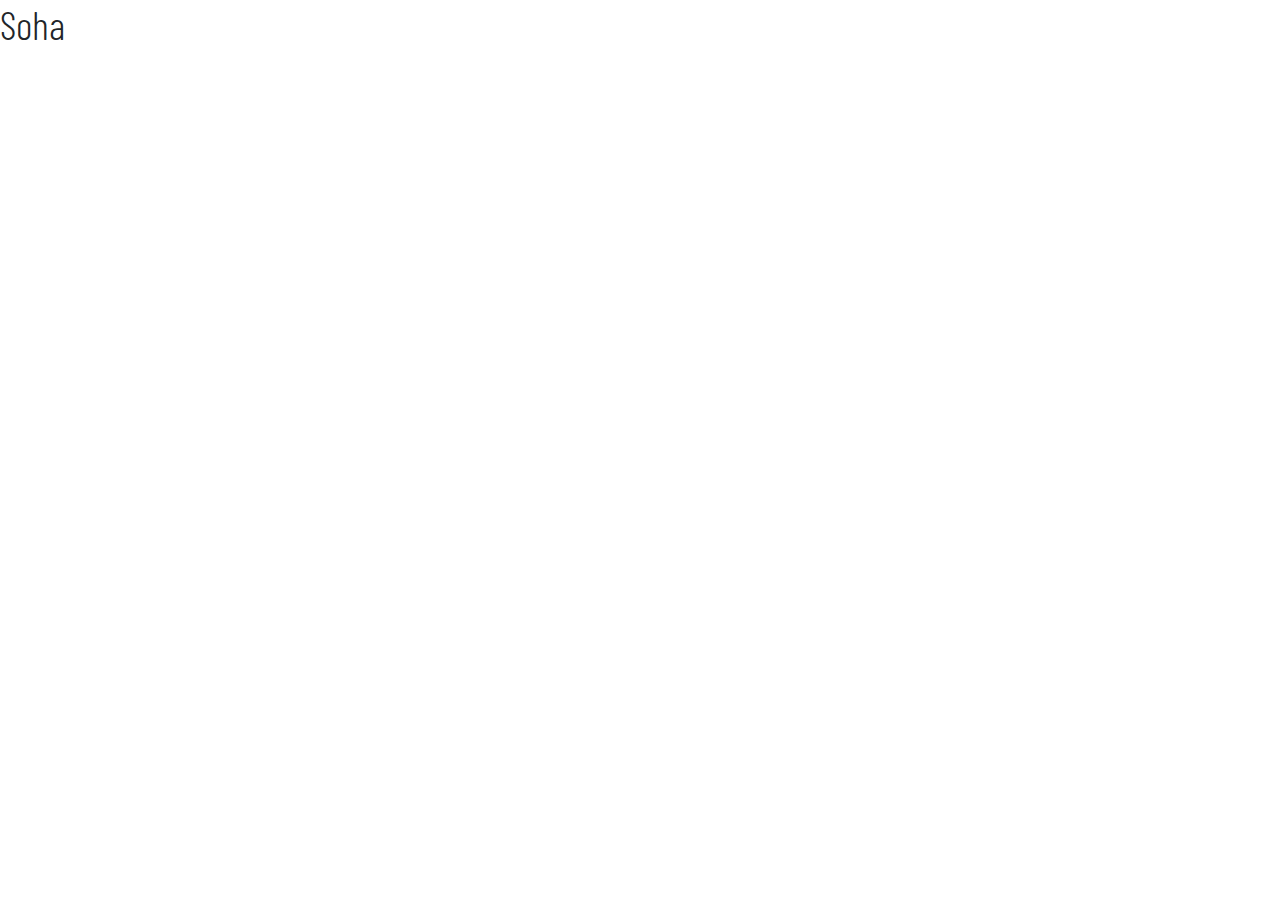
==== index.html @ 4ee350dc "fonts" ====
<!DOCTYPE html>
<html lang="en">
  <head>
    <meta charset="UTF-8" />
    <meta name="viewport" content="width=device-width, initial-scale=1.0" />
    <link rel="stylesheet" href="css/bootstrap.min.css" />
    <link rel="stylesheet" href="css/all.min.css" />
    <link rel="stylesheet" href="css/index.css" />
    <title>Hotel</title>
  </head>
  <body>
    <h1>Soha</h1>
    <script src="js/all.min.js"></script>
    <script src="js/bootstrap.min.js"></script>
    <script src="js/script.js"></script>
  </body>
</html>
---- css/index.css ----
@font-face {
  font-family: "Gilda Display";
  src: url("../webfonts/Gilda_Display/GildaDisplay-Regular.ttf")
    format(truetype);
  font-weight: bold;
}

@font-face {
  font-family: "Barlow Condensed";
  src: url("../webfonts/Barlow_Condensed/BarlowCondensed-Light.ttf")
    format(truetype);
}

h1 {
  font-family: "Gilda Display", serif;
  font-family: "Barlow Condensed", sans-serif;
}
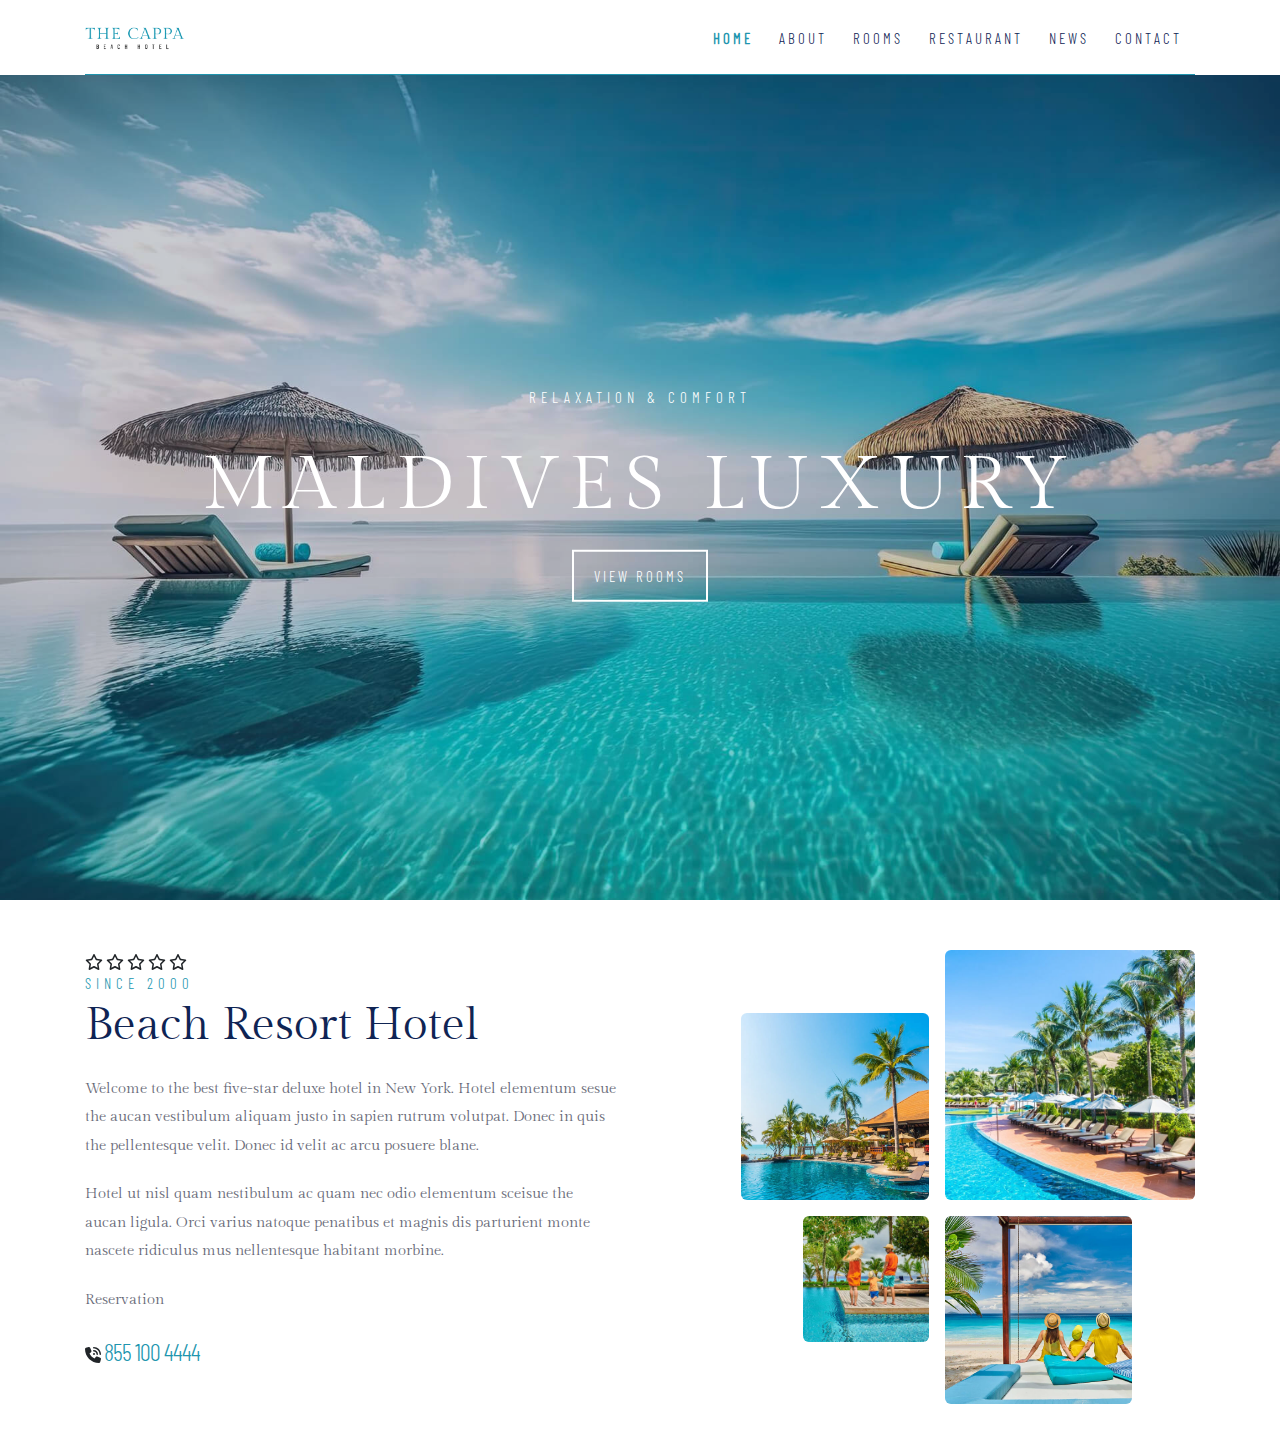
==== commit 4f5cfdc1: "Home page" ====
--- a/index.html
+++ b/index.html
@@ -3,13 +3,123 @@
   <head>
     <meta charset="UTF-8" />
     <meta name="viewport" content="width=device-width, initial-scale=1.0" />
+    <link
+      rel="stylesheet"
+      href="https://cdnjs.cloudflare.com/ajax/libs/font-awesome/6.4.2/css/all.min.css"
+      integrity="sha512-z3gLpd7yknf1YoNbCzqRKc4qyor8gaKU1qmn+CShxbuBusANI9QpRohGBreCFkKxLhei6S9CQXFEbbKuqLg0DA=="
+      crossorigin="anonymous"
+      referrerpolicy="no-referrer"
+    />
     <link rel="stylesheet" href="css/bootstrap.min.css" />
-    <link rel="stylesheet" href="css/all.min.css" />
     <link rel="stylesheet" href="css/index.css" />
     <title>Hotel</title>
   </head>
   <body>
-    <h1>Soha</h1>
+    <div class="header">
+      <div class="container">
+        <div class="header-content">
+          <a href="index.html">
+            <img class="logo" src="images/logo.png" alt="logo" />
+          </a>
+          <div class="links">
+            <ul>
+              <li>
+                <a href="index.html" class="active">Home</a>
+              </li>
+              <li>
+                <a href="about.html">About</a>
+              </li>
+              <li>
+                <a href="rooms.html">Rooms</a>
+              </li>
+              <li>
+                <a href="restaurant.html">Restaurant</a>
+              </li>
+              <li>
+                <a href="news.html">News</a>
+              </li>
+              <li>
+                <a href="Contact.html">Contact</a>
+              </li>
+            </ul>
+          </div>
+          <button class="toggle-menu">
+            <span></span>
+            <span></span>
+            <span></span>
+          </button>
+        </div>
+      </div>
+    </div>
+    <div class="landing">
+      <div class="container">
+        <div class="content">
+          <h4>Relaxation &amp; Comfort</h4>
+          <h1>Maldives Luxury</h1>
+          <div>
+            <a href="#"><span class="animated fadeInUp">View Rooms</span></a>
+          </div>
+        </div>
+      </div>
+    </div>
+    <section class="about">
+      <div class="container">
+          <div class="content">
+            <div class="text">
+              <span>
+                <i class="fa-regular fa-star"></i>
+                <i class="fa-regular fa-star"></i>
+                <i class="fa-regular fa-star"></i>
+                <i class="fa-regular fa-star"></i>
+                <i class="fa-regular fa-star"></i>
+              </span>
+              <h3>Since 2000</h3>
+              <h4>Beach Resort Hotel</h4>
+              <p>
+                Welcome to the best five-star deluxe hotel in New York. Hotel
+                elementum sesue the aucan vestibulum aliquam justo in sapien
+                rutrum volutpat. Donec in quis the pellentesque velit. Donec id
+                velit ac arcu posuere blane.
+              </p>
+              <p>
+                Hotel ut nisl quam nestibulum ac quam nec odio elementum sceisue
+                the aucan ligula. Orci varius natoque penatibus et magnis dis
+                parturient monte nascete ridiculus mus nellentesque habitant
+                morbine.
+              </p>
+              <div>
+                <div class="text">
+                  <p>Reservation</p>
+                  <i class="fa-solid fa-phone-volume"></i>
+                  <a href="#">855 100 4444</a>
+                </div>
+              </div>
+            </div>
+            <div>
+            </div>
+
+            <div class="img row g-3">
+              <div class="col-6 text-end">
+                <img
+                  class="img-fluid rounded w-75"
+                  src="images/about-1.jpg"
+                  style="margin-top: 25%"
+                />
+              </div>
+              <div class="col-6 text-start">
+                <img class="img-fluid rounded w-100" src="images/about-2.jpg" />
+              </div>
+              <div class="col-6 text-end">
+                <img class="img-fluid rounded w-50" src="images/about-3.jpg" />
+              </div>
+              <div class="col-6 text-start">
+                <img class="img-fluid rounded w-75" src="images/about-4.jpg" />
+              </div>
+            </div>
+          </div>
+        </div>
+      </div>
+    </section>
     <script src="js/all.min.js"></script>
     <script src="js/bootstrap.min.js"></script>
     <script src="js/script.js"></script>
--- a/css/index.css
+++ b/css/index.css
@@ -11,7 +11,327 @@
     format(truetype);
 }
 
-h1 {
+/* 
   font-family: "Gilda Display", serif;
+  font-family: "Barlow Condensed", sans-serif; */
+
+* {
+  box-sizing: border-box;
+  margin: 0;
+  padding: 0;
+}
+
+:root {
+  --main-color: #2095ae;
+  --black-color: #fff;
+  --main-transition: 0.4s;
+}
+
+body {
   font-family: "Barlow Condensed", sans-serif;
 }
+html,
+body {
+  scroll-behavior: smooth;
+}
+
+ul {
+  list-style: none;
+  margin: 0;
+  padding: 0;
+}
+a {
+  text-decoration: none;
+}
+.container {
+  padding-left: 15px;
+  padding-right: 15px;
+  margin-left: auto;
+  margin-right: auto;
+}
+@media (min-width: 768px) {
+  .container {
+    width: 750px;
+  }
+}
+@media (min-width: 992px) {
+  .container {
+    width: 970px;
+  }
+}
+@media (min-width: 1200px) {
+  .container {
+    width: 1170px;
+  }
+}
+
+/* start header */
+.header {
+  position: sticky;
+  top: 0;
+  width: 100%;
+  z-index: 9999;
+  background-color: transparent;
+  background-color: var(--black-color);
+  /* box-shadow: 0 0 10px; */
+}
+.header .header-content {
+  display: flex;
+  justify-content: space-between;
+  align-items: center;
+  position: relative;
+  min-height: 75px;
+}
+.header .header-content::after {
+  content: "";
+  position: absolute;
+  height: 1px;
+  background-color: var(--main-color);
+  width: 100%;
+  bottom: 0;
+}
+.header .logo {
+  width: 100px;
+}
+.header .links {
+  display: flex;
+  align-items: center;
+}
+.header .links ul {
+  display: flex;
+  margin: 0;
+  position: relative;
+}
+.header .links ul a {
+  font-family: "Barlow Condensed", sans-serif;
+  font-size: 15px;
+  font-weight: 400;
+  color: #0f2454;
+  margin: 1px;
+  letter-spacing: 3px;
+  text-transform: uppercase;
+  -webkit-transition: all 0.4s;
+  transition: all 0.4s;
+  padding-right: 12px;
+  padding-left: 12px;
+}
+
+.header .links ul a.active {
+  font-weight: bold;
+}
+
+.header .links ul a.active,
+.header .links ul a:hover {
+  color: var(--main-color);
+}
+.header .links .dropdown-menu {
+  position: absolute;
+  right: 40px;
+  top: 67px;
+  display: none;
+}
+.header .links .dropdown-menu.show {
+  display: flex;
+}
+.header .icons {
+  display: flex;
+}
+.header .icons a {
+  font-size: 20px;
+  padding: 10px;
+  color: var(--black-color);
+  transition: 0.3s;
+}
+.header .icons a:hover {
+  color: var(--hover-color);
+}
+.header .header-content .toggle-menu {
+  background: none;
+  border: none;
+  width: 35px;
+  cursor: pointer;
+  margin-top: 15px;
+  display: none;
+  position: relative;
+}
+.header .header-content .toggle-menu.menu-active::before {
+  content: "";
+  border-width: 10px;
+  border-style: solid;
+  border-color: transparent transparent #fff transparent;
+  position: absolute;
+  bottom: -15px;
+  left: 10px;
+}
+.header .header-content .toggle-menu:focus {
+  outline: none;
+}
+.header .header-content .toggle-menu span {
+  display: block;
+  background-color: var(--main-color);
+  height: 4px;
+  margin-bottom: 4px;
+}
+@media (max-width: 991px) {
+  .header .icons {
+    display: none;
+  }
+  .header .links ul {
+    display: none;
+  }
+  .header .links ul.open {
+    background-color: #fff;
+    padding: 10px;
+    display: block;
+    position: absolute;
+    left: 0;
+    top: 74px;
+    width: 100%;
+    border-radius: 4px;
+    text-align: left;
+    box-shadow: 0 0 10px;
+  }
+  .header .links ul li a {
+    padding: 15;
+    color: var(--main-color);
+    font-weight: bold;
+  }
+  .header .links ul li a:hover {
+    background-color: var(--main-color);
+    border-radius: 10px;
+    color: var(--black-color);
+    margin-top: 10px;
+    margin-bottom: 10px;
+  }
+  .header .header-content .toggle-menu {
+    display: inline-block;
+  }
+}
+
+/* end header */
+
+.landing {
+  background-image: url("../images/slider-3.jpg");
+  background-size: cover;
+  background-repeat: no-repeat;
+  background-position: center;
+  height: calc(100vh - 75px);
+  position: relative;
+  transition: background-image 0.5s ease;
+}
+
+.landing::before {
+  content: "";
+  position: absolute;
+  background: #09153238;
+  width: 100%;
+  height: 100%;
+  top: 0;
+  left: 0;
+}
+
+.landing .content {
+  position: absolute;
+  top: 50%;
+  left: 50%;
+  transform: translate(-50%, -50%);
+  width: 100%;
+  min-width: 500px;
+  padding: 40px;
+  text-align: center;
+}
+.landing .content h4 {
+  font-size: 15px;
+  font-weight: 400;
+  text-transform: uppercase;
+  letter-spacing: 5px;
+  color: #fff;
+  animation-delay: 0.4s;
+}
+.landing .content h1 {
+  position: relative;
+  font-family: "Gilda Display", serif;
+  font-size: 75px;
+  text-transform: uppercase;
+  line-height: 1em;
+  -webkit-animation-delay: 0.6s;
+  animation-delay: 0.6s;
+  color: #fff;
+  font-weight: 400;
+  letter-spacing: 10px;
+  line-height: 1.9;
+}
+
+.landing .content a {
+  font-weight: 400;
+  padding: 15px 20px;
+  font-family: "Barlow Condensed", sans-serif;
+  text-transform: uppercase;
+  color: #fff;
+  font-size: 15px;
+  letter-spacing: 3px;
+  border: 2px solid var(--black-color);
+}
+.landing .content a::after {
+  content: "";
+  width: 0;
+  height: 100%;
+  position: absolute;
+  bottom: 0;
+  left: 100%;
+  z-index: 1;
+  -webkit-transition: all 0.3s ease;
+  transition: all 0.3s ease;
+  background: #fff;
+}
+
+.landing .content a:hover {
+}
+
+/* Start About Page */
+.about {
+  padding-top: 50px;
+  padding-bottom: 50px;
+}
+.about .content {
+  display: flex;
+  justify-content: space-between;
+  gap: 30px;
+}
+.about .text {
+  width: 48%;
+}
+.about .text h3 {
+  font-size: 15px;
+  font-weight: 400;
+  color: #2095ae;
+  text-transform: uppercase;
+  position: relative;
+  letter-spacing: 5px;
+  margin-bottom: 5px;
+}
+.about .text h4 {
+  font-family: "Gilda Display", serif;
+  font-size: 46px;
+  font-weight: 400;
+  color: #0f2454;
+  position: relative;
+  margin-bottom: 20px;
+  line-height: 1.25em;
+}
+.about .text p {
+  font-family: "Gilda Display", serif;
+  font-size: 15px;
+  font-weight: 400;
+  line-height: 1.9;
+  color: #676977;
+  margin-bottom: 20px;
+}
+.about .text a {
+  font-size: 24px;
+  color: #2095ae;
+  letter-spacing: -1px;
+}
+.about .img {
+  width: 48%;
+}
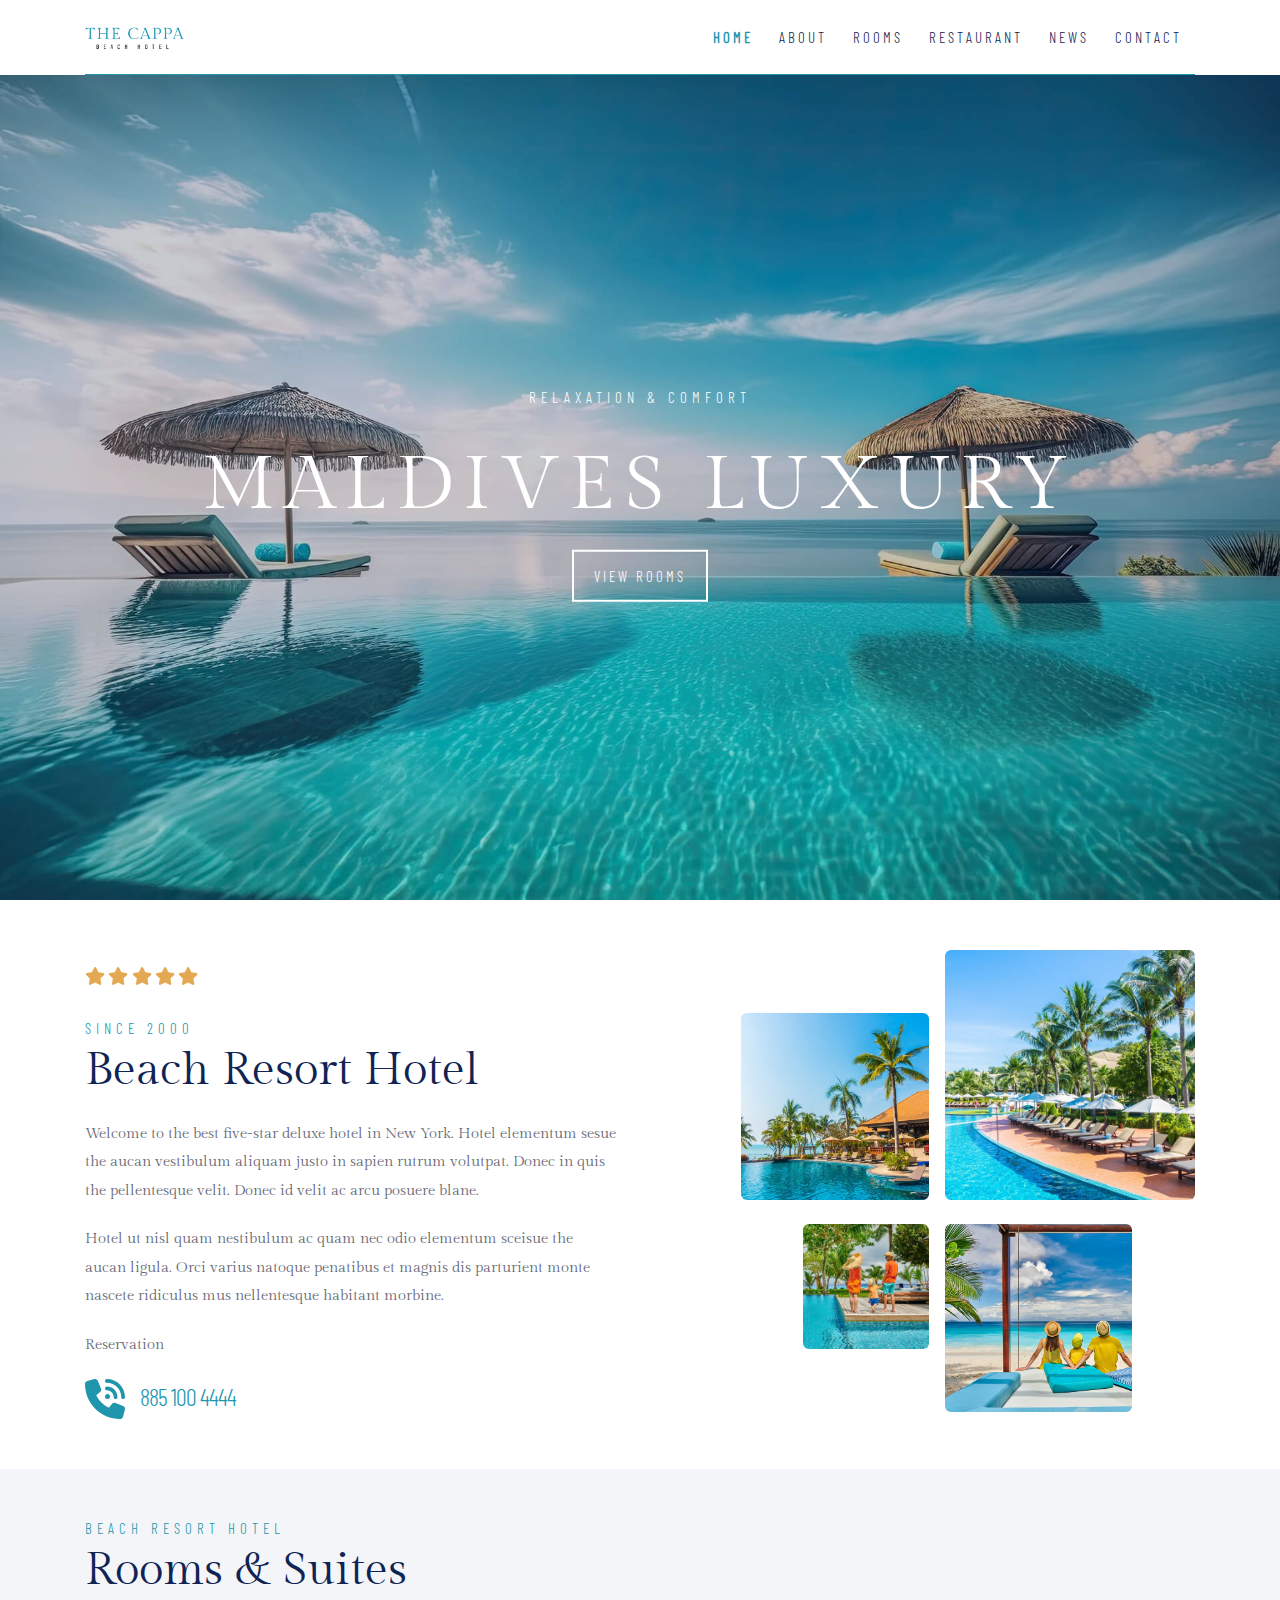
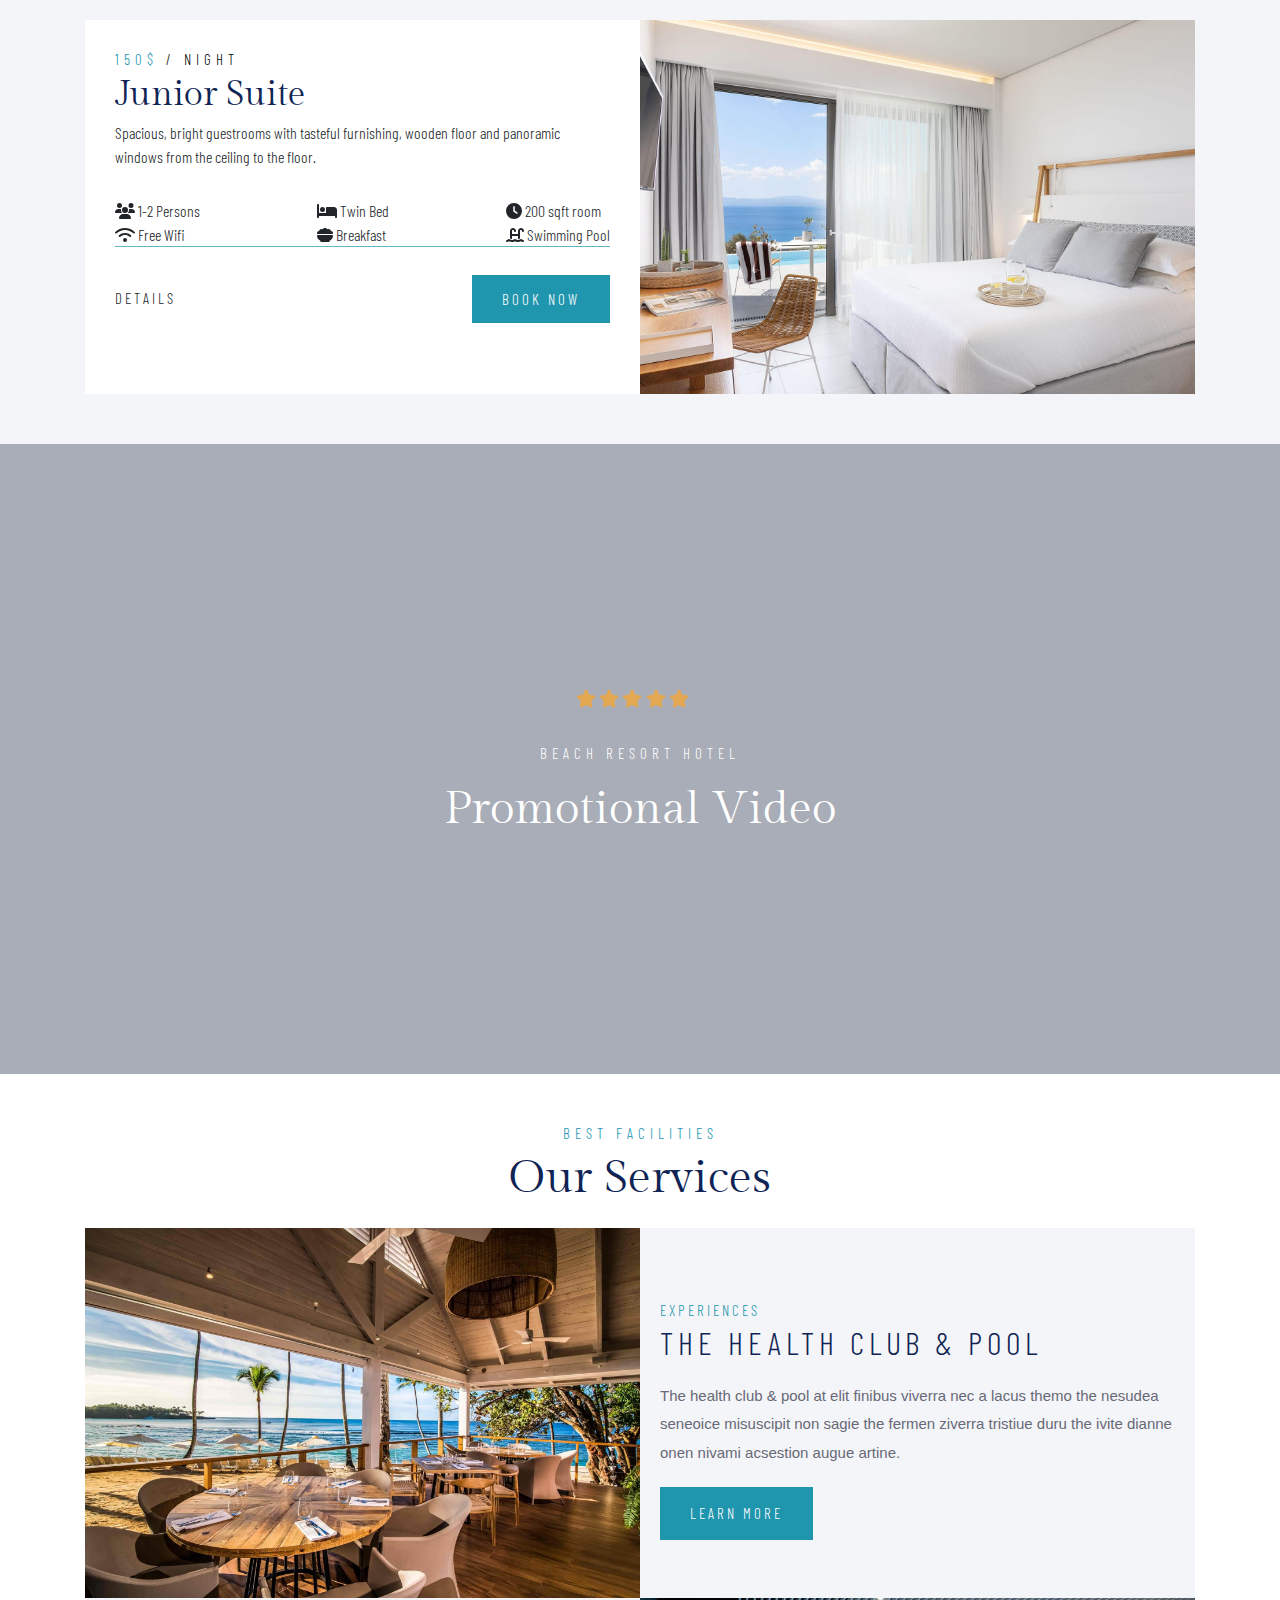
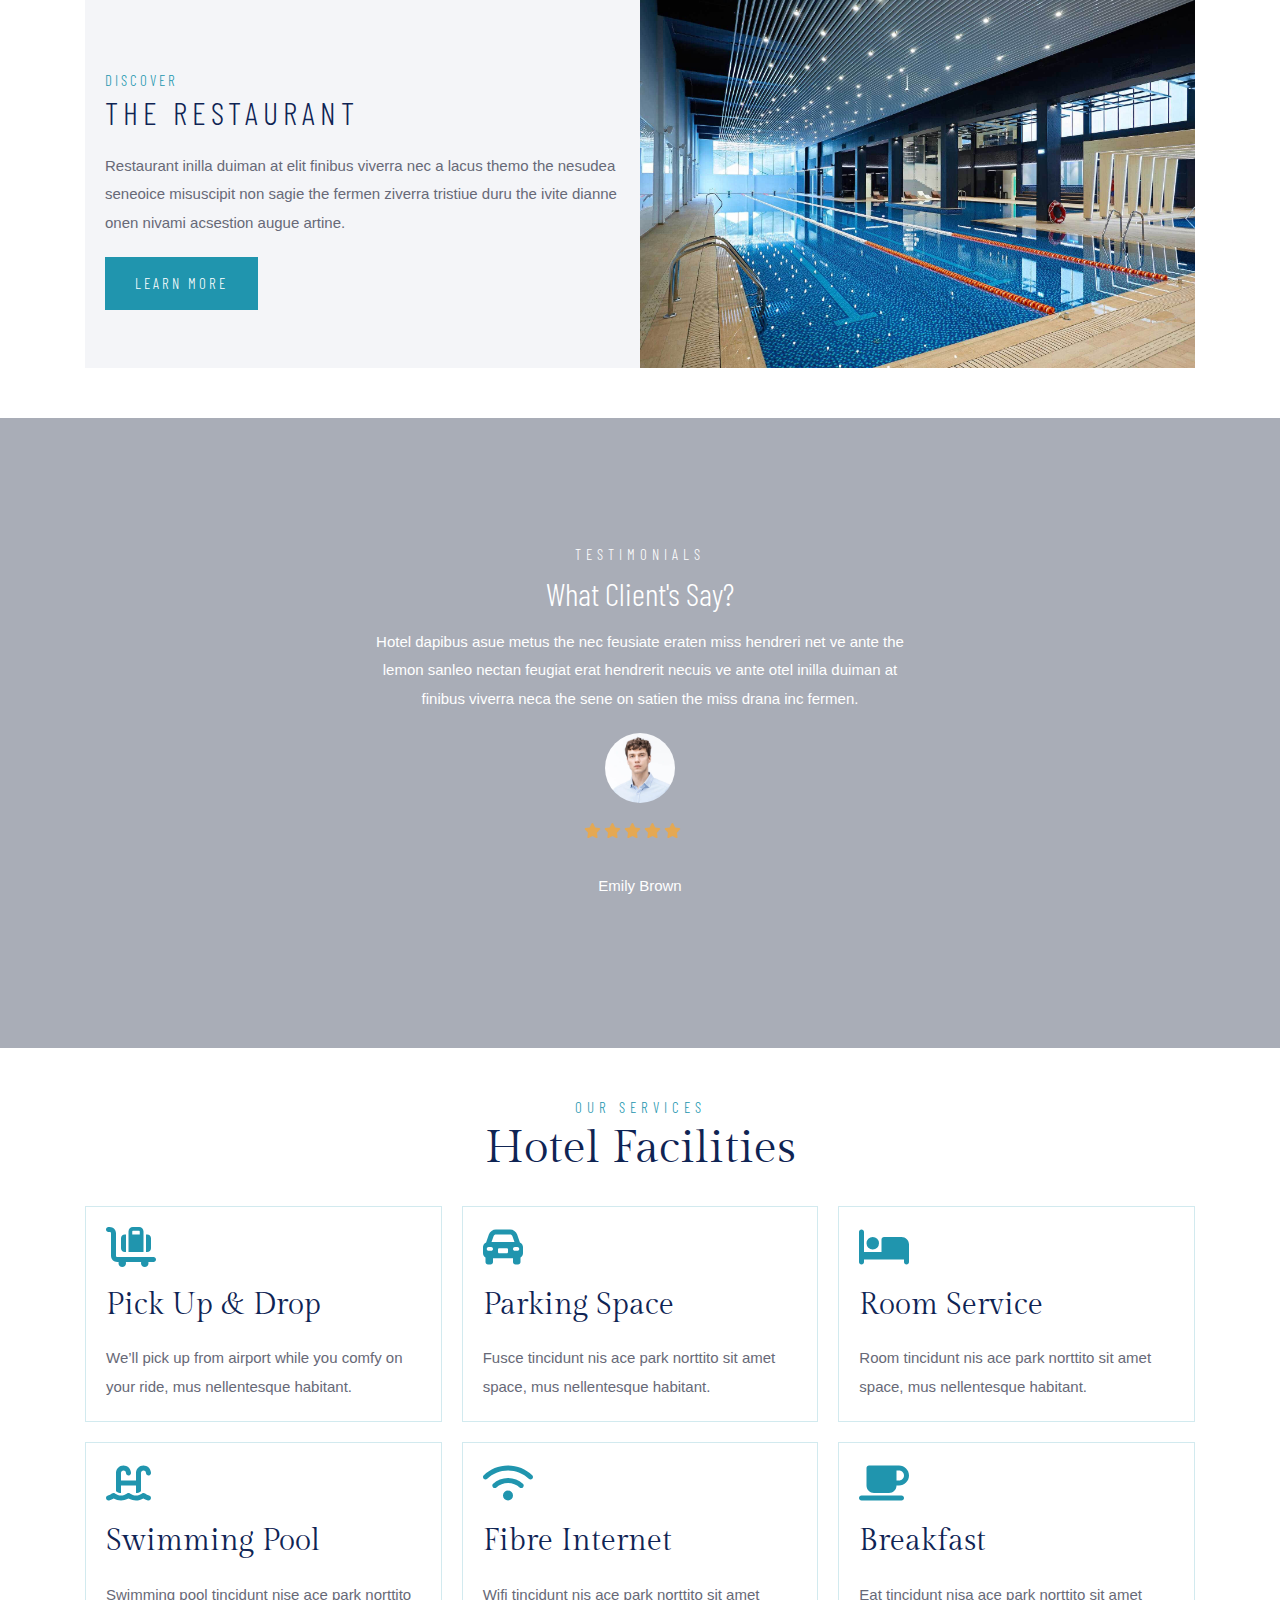
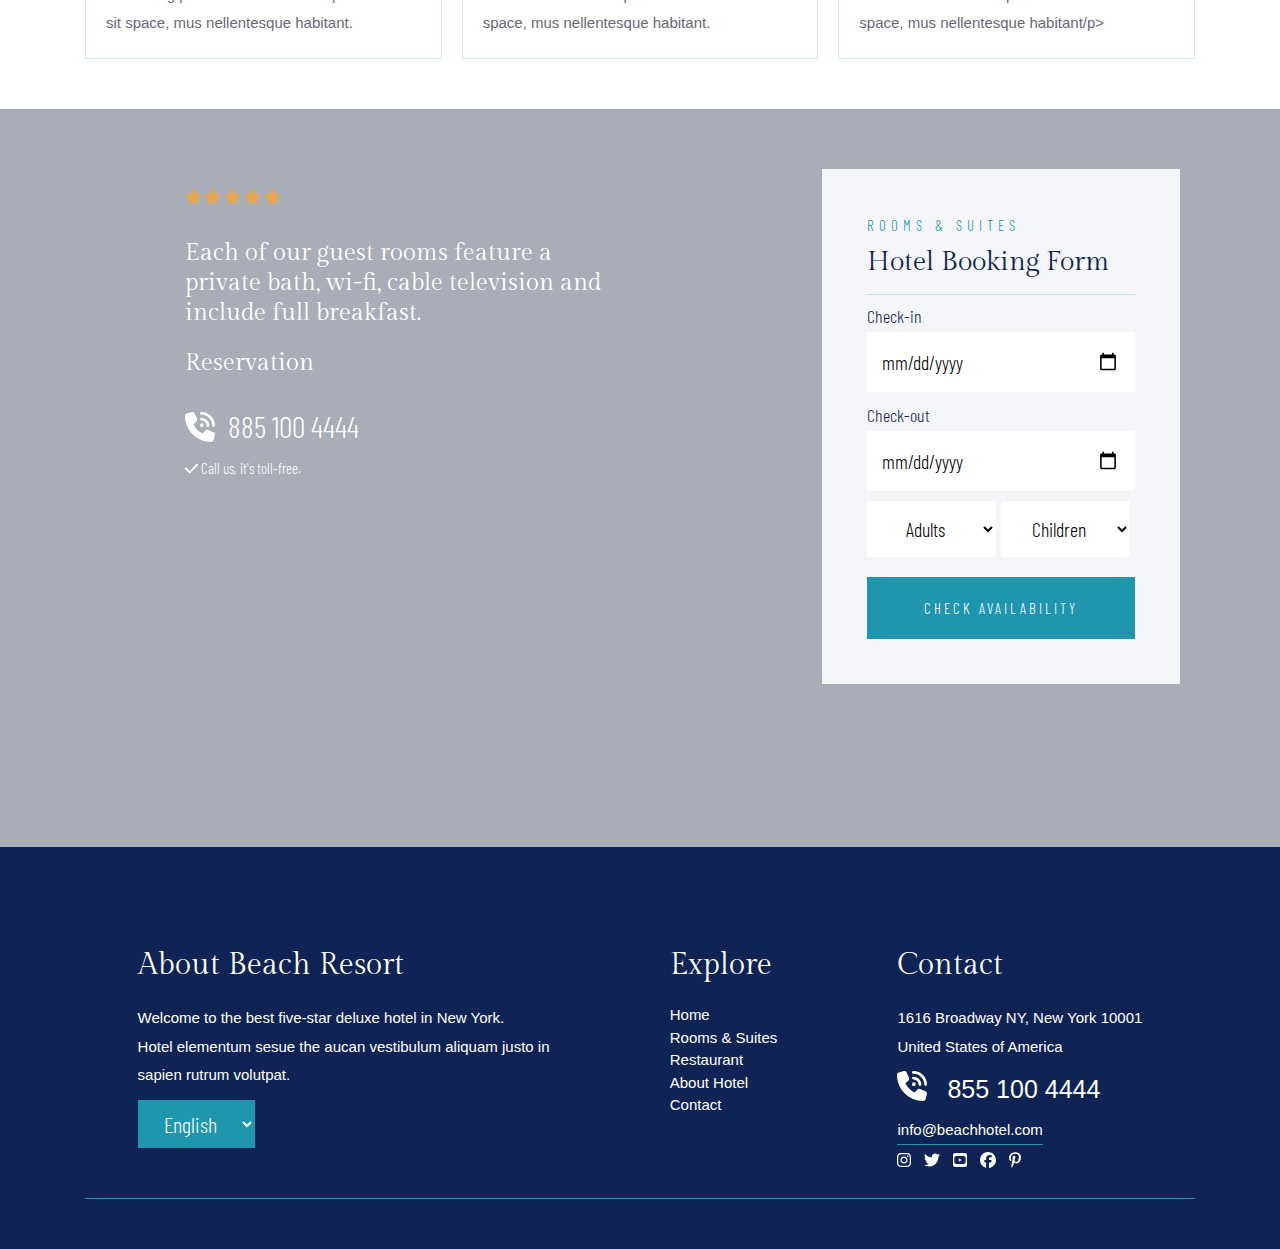
==== commit 12e731ab: "Home page" ====
--- a/index.html
+++ b/index.html
@@ -57,7 +57,7 @@
           <h4>Relaxation &amp; Comfort</h4>
           <h1>Maldives Luxury</h1>
           <div>
-            <a href="#"><span class="animated fadeInUp">View Rooms</span></a>
+            <a href="#"><span>View Rooms</span></a>
           </div>
         </div>
       </div>
@@ -67,11 +67,11 @@
           <div class="content">
             <div class="text">
               <span>
-                <i class="fa-regular fa-star"></i>
-                <i class="fa-regular fa-star"></i>
-                <i class="fa-regular fa-star"></i>
-                <i class="fa-regular fa-star"></i>
-                <i class="fa-regular fa-star"></i>
+                <i class="fa-solid fa-star start"></i>
+                <i class="fa-solid fa-star start"></i>
+                <i class="fa-solid fa-star start"></i>
+                <i class="fa-solid fa-star start"></i>
+                <i class="fa-solid fa-star start"></i>
               </span>
               <h3>Since 2000</h3>
               <h4>Beach Resort Hotel</h4>
@@ -88,10 +88,10 @@
                 morbine.
               </p>
               <div>
-                <div class="text">
-                  <p>Reservation</p>
-                  <i class="fa-solid fa-phone-volume"></i>
-                  <a href="#">855 100 4444</a>
+                <p>Reservation</p>
+                <div class="icon">
+                  <i class="fa-solid fa-phone-volume call"></i>
+                  <a href="#">885 100 4444</a>
                 </div>
               </div>
             </div>
@@ -120,6 +120,302 @@
         </div>
       </div>
     </section>
+    <div class="rooms">
+      <div class="container">
+        <h3>Beach Resort Hotel
+        </h3>
+        <h4>Rooms & Suites</h4>
+        <div class="room">
+          <div class="caption">
+            <h3>150$ <span>/ Night</span></h3>
+            <h4>Junior Suite</h4>
+            <p>
+              Spacious, bright guestrooms with tasteful furnishing, wooden floor
+              and panoramic windows from the ceiling to the floor.
+            </p>
+            <div class="room-facilities">
+              <div>
+                <ul>
+                  <li><i class="fa-solid fa-users"></i> 1-2 Persons</li>
+                  <li><i class="fa-solid fa-wifi"></i> Free Wifi</li>
+                </ul>
+              </div>
+              <div>
+                <ul>
+                  <li><i class="fa-solid fa-bed"></i> Twin Bed</li>
+                  <li><i class="fa-solid fa-bowl-food"></i> Breakfast</li>
+                </ul>
+              </div>
+              <div>
+                <ul>
+                  <li><i class="fa-solid fa-clock"></i> 200 sqft room</li>
+                  <li><i class="fa-solid fa-water-ladder"></i> Swimming Pool</li>
+                </ul>
+              </div>
+            </div>
+            <!-- <hr class="border-2" /> -->
+            <div class="info-wrapper">
+              <div class="more">Details <i class="ti-arrow-right"></i></div>
+              <div class="butn-dark">
+                <a href="#"><span>Book Now</span></a>
+              </div>
+            </div>
+          </div>
+          <div class="img">
+            <img src="images/room-1.jpg" alt="" class="img-fluid" />
+          </div>
+        </div>
+
+
+      </div>
+    </div>
+    <div class="video">
+      <div class="overlay"></div>
+      <div class="container">
+        <div class="content">
+          <span>
+            <i class="fa-solid fa-star start"></i>
+            <i class="fa-solid fa-star start"></i>
+            <i class="fa-solid fa-star start"></i>
+            <i class="fa-solid fa-star start"></i>
+            <i class="fa-solid fa-star start"></i>
+          </span>
+          <p>Beach Resort Hotel</p>
+          <h3>Promotional Video</h3>
+        </div>
+    </div>
+  </div>
+  <div class="services">
+    <div class="container">
+
+      <h3>Best Facilities</h3>
+      <h4>Our Services</h4>
+      <div class="content">
+        <div class="service">
+          <img src="./images/service_1.jpg" alt="">
+        </div>
+        <div class="service">
+          <div class="text">
+            <span>Experiences</span>
+            <h3>The Health Club & Pool</h3>
+            <p>
+              The health club & pool at elit finibus viverra nec a lacus themo the nesudea seneoice misuscipit non sagie the fermen ziverra tristiue duru the ivite dianne onen nivami acsestion augue artine.</p>
+              <button>Learn More</button>  
+          </div>
+        </div>
+      <div class="service">
+        <div class="text">
+           <span>Discover</span>
+          <h3>The Restaurant</h3>
+          <p>
+            Restaurant inilla duiman at elit finibus viverra nec a lacus themo the nesudea seneoice misuscipit non sagie the fermen ziverra tristiue duru the ivite dianne onen nivami acsestion augue artine.</p>
+            <button>Learn More</button>  
+
+        </div>
+      </div>
+      <div class="service">
+        <img src="./images/service_2.jpg" alt="">
+      </div>
+    </div>
+    </div>
+  </div>
+  <div class="clients">
+    <div class="overlay"></div>
+    <div class="container">
+      <div class="content">
+        <h2>Testimonials</h2>
+        <h3>What Client's Say?</h3>
+        <div class="item"> 
+          <p>Hotel dapibus asue metus the nec feusiate eraten miss hendreri net ve ante the lemon sanleo nectan feugiat erat hendrerit necuis ve ante otel inilla duiman at finibus viverra neca the sene on satien the miss drana inc fermen.</p>
+
+        <div class="client active">
+          <img class="client-image" src="images/client_2.jpg" alt="">
+          <span>
+            <i class="fa-solid fa-star start"></i>
+            <i class="fa-solid fa-star start"></i>
+            <i class="fa-solid fa-star start"></i>
+            <i class="fa-solid fa-star start"></i>
+            <i class="fa-solid fa-star start"></i>
+          </span>
+          <h4>Emily Brown</h4>
+        </div>   
+        <div class="client hide">
+          <img class="client-image" src="images/client_3.jpg" alt="">
+          <span>
+            <i class="fa-solid fa-star start"></i>
+            <i class="fa-solid fa-star start"></i>
+            <i class="fa-solid fa-star start"></i>
+            <i class="fa-solid fa-star start"></i>
+            <i class="fa-solid fa-star start"></i>
+          </span>
+          <h4>Emily Brown</h4>
+        </div>   
+        <div class="client hide">
+          <img class="client-image" src="images/cliect_1.png" alt="">
+          <span>
+            <i class="fa-solid fa-star start"></i>
+            <i class="fa-solid fa-star start"></i>
+            <i class="fa-solid fa-star start"></i>
+            <i class="fa-solid fa-star start"></i>
+            <i class="fa-solid fa-star start"></i>
+          </span>
+          <h4>Emily Brown</h4>
+        </div>   
+    </div>
+  </div>
+</div>
+  </div>
+  <div class="facilities">
+    <div class="container">
+    <h4>Our Services</h4>
+    <h3>Hotel Facilities</h3>
+    <div class="content">
+      <div class="box">
+        <i class="fa-solid fa-cart-flatbed-suitcase active"></i>
+        <h3>Pick Up & Drop</h3>
+        <p>We’ll pick up from airport while you comfy on your ride, mus nellentesque habitant.</p>
+      </div>
+      <div class="box">
+        <i class="fa-solid fa-car-rear active"></i>
+        <h3>Parking Space</h3>
+        <p>Fusce tincidunt nis ace park norttito sit amet space, mus nellentesque habitant.</p>
+      </div>
+
+      <div class="box">
+        <i class="fa-solid fa-bed active"></i>
+        <h3>Room Service</h3>
+        <p>Room tincidunt nis ace park norttito sit amet space, mus nellentesque habitant.</p>
+      </div>
+
+      <div class="box">
+        <i class="fa-solid fa-water-ladder active"></i>
+        <h3>Swimming Pool</h3>
+        <p>Swimming pool tincidunt nise ace park norttito sit space, mus nellentesque habitant.</p>
+      </div>
+
+      <div class="box">
+        <i class="fa-solid fa-wifi active"></i>
+        <h3>Fibre Internet</h3>
+        <p>Wifi tincidunt nis ace park norttito sit amet space, mus nellentesque habitant.</p>
+      </div>
+
+      <div class="box">
+        <i class="fa-solid fa-mug-saucer active"></i>
+        <h3>Breakfast</h3>
+        <p>Eat tincidunt nisa ace park norttito sit amet space, mus nellentesque habitant/p>
+      </div>
+      
+    </div>
+    </div>
+  </div>
+  <div class="books">
+    <div class="overlay"></div>
+    <div class="container">
+      <div class="content">
+        <div class="info">
+          <span>
+            <i class="fa-solid fa-star start"></i>
+            <i class="fa-solid fa-star start"></i>
+            <i class="fa-solid fa-star start"></i>
+            <i class="fa-solid fa-star start"></i>
+            <i class="fa-solid fa-star start"></i>
+          </span>
+          <p>Each of our guest rooms feature a private bath, wi-fi, cable television and include full breakfast.</p>
+          <p>Reservation</p>
+          <div class="icon">
+            <i class="fa-solid fa-phone-volume call"></i>
+            <a href="#">885 100 4444</a>
+          </div>
+          <div class="icon">
+            <i class="fa-solid fa-check check"></i>
+            <a class="a">Call us, it's toll-free.</a>
+          </div>
+        </div>
+    
+        <div class="book">
+          <span>Rooms & Suites </span>
+          <h3>Hotel Booking Form</h3>
+          <form action="">
+              <form>
+                <label for="checkin">Check-in</label>
+                <input type="date" id="checkin" name="checkin" placeholder="Check-in">
+
+                <label for="checkout">Check-out</label>
+                <input type="date" id="checkout" name="checkout" placeholder="Check-out">
+
+                  <div class="select">
+                    <select name="guests">
+                      <optgroup >
+                        <option class="active" value="0">Adults</option>
+                        <option value="1">1</option>
+                        <option value="2">2</option>
+                        <option value="3">3</option>
+                        <option value="4">4</option>
+                      </optgroup>
+                    </select>
+                      <select  name="guests">
+                      <optgroup >
+                        <option class="active" value="0">Children</option>
+                        <option value="1">1</option>
+                        <option value="2">2</option>
+                        <option value="4">4</option>
+                        <option value="5">5</option>
+                      </optgroup>
+                    </select>
+                  </div>
+                
+                  <a href="room.html">Check Availability</a>
+              </form>
+        </div>
+      </div>
+    </div>
+  </div>
+  <footer class="footer">
+        <div class="container">
+          <div class="content">
+                    <div class="footer-info">
+                        <h3>About Beach Resort</h3>
+                        <p>Welcome to the best five-star deluxe hotel in New York.<br> Hotel  elementum sesue the aucan vestibulum aliquam justo in <br> sapien rutrum volutpat.</p>
+                        <div> 
+                            <select >
+                                <option value="http://duruthemes.com/">English</option>
+                                <option value="http://duruthemes.com/">German</option>
+                            </select>
+                        </div>
+                    </div>
+                    <div class="footer-info">
+                        <h3 >Explore</h3>
+                        <ul>
+                            <li><a href="index.html">Home</a></li>
+                            <li><a href="room.html">Rooms &amp; Suites</a></li>
+                            <li><a href="restaurant.html">Restaurant</a></li>
+                            <li><a href="about.html">About Hotel</a></li>
+                            <li><a href="contact.html">Contact</a></li>
+                        </ul>
+                    </div>
+                    <div class="footer-info">
+                        <h3>Contact</h3>
+                        <p>1616 Broadway NY, New York 10001
+                          <br>United States of America
+                        </p>
+                        <div class="calls">
+                          <i class="fa-solid fa-phone-volume call"></i>
+                          <a>855 100 4444</a>
+                         
+                        </div>
+                        <p class="mail">info@beachhotel.com</p>
+                      <div class="social">
+
+                        <i class="fa-brands fa-instagram i"></i>
+                        <i class="fa-brands fa-twitter i"></i>
+                        <i class="fa-brands fa-square-youtube i"></i>
+                        <i class="fa-brands fa-facebook i"></i>
+                        <i class="fa-brands fa-pinterest-p i"></i>
+                      </div>
+            </div>
+        </div>
+    </div>
+</footer>
     <script src="js/all.min.js"></script>
     <script src="js/bootstrap.min.js"></script>
     <script src="js/script.js"></script>
--- a/css/index.css
+++ b/css/index.css
@@ -261,8 +261,13 @@
   letter-spacing: 10px;
   line-height: 1.9;
 }
-
+@media (max-width: 767px) {
+  .landing .content h1 {
+    font-size: 40px;
+  }
+}
 .landing .content a {
+  position: relative;
   font-weight: 400;
   padding: 15px 20px;
   font-family: "Barlow Condensed", sans-serif;
@@ -271,6 +276,8 @@
   font-size: 15px;
   letter-spacing: 3px;
   border: 2px solid var(--black-color);
+  overflow: hidden;
+  background: transparent;
 }
 .landing .content a::after {
   content: "";
@@ -278,14 +285,13 @@
   height: 100%;
   position: absolute;
   bottom: 0;
-  left: 100%;
+  left: 0;
   z-index: 1;
-  -webkit-transition: all 0.3s ease;
-  transition: all 0.3s ease;
-  background: #fff;
-}
-
-.landing .content a:hover {
+  background-color: #fff;
+  color: #000;
+}
+.landing .content a:hover + a::after {
+  width: 100%;
 }
 
 /* Start About Page */
@@ -298,8 +304,22 @@
   justify-content: space-between;
   gap: 30px;
 }
+@media (max-width: 991px) {
+  .about .content {
+    display: flex;
+    flex-direction: column;
+    gap: 30px;
+  }
+}
 .about .text {
+  position: relative;
   width: 48%;
+}
+@media (max-width: 991px) {
+  .about .text {
+    position: relative;
+    width: 100%;
+  }
 }
 .about .text h3 {
   font-size: 15px;
@@ -332,6 +352,728 @@
   color: #2095ae;
   letter-spacing: -1px;
 }
+.about .text .call {
+  color: #2095ae;
+  font-size: 40px;
+  margin-right: 15px;
+}
+.about .icon {
+  display: flex;
+}
+.about .text span {
+  display: block;
+  margin-bottom: 15px;
+  padding: 15px;
+  padding-left: 0;
+}
+.about .text span .start {
+  font-weight: normal;
+  font-size: 18px;
+  color: #e4a853 !important;
+  background-color: #fff;
+}
 .about .img {
   width: 48%;
 }
+
+@media (max-width: 991px) {
+  .about .img {
+    position: relative;
+    width: 100%;
+  }
+}
+
+/* Start Rooms */
+.rooms {
+  padding-top: 50px;
+  padding-bottom: 50px;
+  background-color: #f4f5f8;
+}
+.rooms h3 {
+  font-size: 15px;
+  font-weight: 400;
+  color: #2095ae;
+  text-transform: uppercase;
+  position: relative;
+  letter-spacing: 5px;
+  margin-bottom: 5px;
+}
+.rooms h4 {
+  font-family: "Gilda Display", serif;
+  font-size: 46px;
+  font-weight: 400;
+  color: #0f2454;
+  position: relative;
+  margin-bottom: 20px;
+  line-height: 1.25em;
+}
+.rooms .room {
+  display: flex;
+  position: relative;
+}
+.rooms .room .img {
+  width: 50%;
+}
+.rooms .room img {
+  max-width: 100%;
+  /* height: auto; */
+}
+.rooms .room .caption {
+  background-color: #fff;
+  /* position: absolute;
+  top: 50%;
+  transform: translateY(-50%); */
+  width: 50%;
+  padding: 30px;
+  /* height: 300px; */
+}
+.rooms .room .caption h3 {
+  color: #2095ae;
+}
+.rooms .room .caption h3 span {
+  font-size: 15px;
+  color: black;
+  font-weight: 200;
+}
+.rooms .room .caption h4 {
+  font-family: "Gilda Display", serif;
+  font-size: 35px;
+  margin-bottom: 5px;
+}
+.rooms .room .caption .room-facilities {
+  display: flex;
+  justify-content: space-between;
+  position: relative;
+  margin-top: 30px;
+}
+.rooms .room .caption .room-facilities::after {
+  content: "";
+  position: absolute;
+  width: 100%;
+  height: 1px;
+  background-color: rgba(32, 149, 174, 0.7);
+  bottom: 0;
+  left: 0;
+}
+.rooms .room .caption .info-wrapper {
+  display: flex;
+  justify-content: space-between;
+  margin-top: 40px;
+}
+.rooms .room .caption .info-wrapper .more {
+  text-transform: uppercase;
+  font-family: "Barlow Condensed", sans-serif;
+  font-size: 15px;
+  font-weight: 400;
+  letter-spacing: 3px;
+}
+.rooms .room .caption .info-wrapper .butn-dark a {
+  font-weight: 400;
+  font-family: "Barlow Condensed", sans-serif;
+  text-transform: uppercase;
+  background: #2095ae;
+  color: #fff;
+  padding: 15px 30px;
+  margin: 0;
+  position: relative;
+  font-size: 15px;
+  letter-spacing: 3px;
+}
+/* End Rooms */
+/* Start video */
+.video {
+  padding-top: 60px;
+  padding-bottom: 60px;
+  background-image: url("../images/slider-4.jpg");
+  background-size: cover;
+  background-attachment: fixed;
+  height: 70vh;
+  position: relative;
+}
+.video .overlay {
+  position: absolute;
+  background: #09153259;
+  width: 100%;
+  height: 100%;
+  top: 0;
+  left: 0;
+}
+.video .content {
+  position: absolute;
+  top: 50%;
+  left: 50%;
+  transform: translate(-50%, -50%);
+  width: 100%;
+  min-width: 500px;
+  padding: 40px;
+  text-align: center;
+}
+.video span {
+  display: block;
+  margin-bottom: 15px;
+  padding: 15px;
+  padding-left: 0;
+}
+.video span .start {
+  font-weight: normal;
+  font-size: 18px;
+  color: #e4a853 !important;
+}
+.video .content p {
+  font-size: 15px;
+  font-weight: 400;
+  text-transform: uppercase;
+  letter-spacing: 5px;
+  color: #fff;
+  animation-delay: 0.4s;
+}
+.video .content h3 {
+  font-size: 46px;
+  font-family: "Gilda Display", serif;
+  font-weight: 400;
+  color: #fff;
+  line-height: 1.25em;
+}
+@media (max-width: 767px) {
+  .video .content h3 {
+    font-size: 36px;
+  }
+}
+
+/* End Video */
+/* Start Services */
+.services {
+  padding-top: 50px;
+  padding-bottom: 50px;
+}
+.services h3 {
+  font-size: 15px;
+  text-align: center;
+  font-family: "Barlow Condensed", sans-serif;
+  font-weight: 400;
+  color: #2095ae;
+  text-transform: uppercase;
+  position: relative;
+  letter-spacing: 5px;
+}
+.services h4 {
+  text-align: center;
+  font-family: "Gilda Display", serif;
+  font-size: 46px;
+  font-weight: 400;
+  color: #0f2454;
+  position: relative;
+  margin-bottom: 20px;
+  line-height: 1.25em;
+}
+.services .content {
+  display: grid;
+  grid-template-columns: repeat(auto-fill, minmax(500px, 1fr));
+}
+@media (max-width: 1200px) {
+  .services .content {
+    display: grid;
+    grid-template-columns: repeat(auto-fill, minmax(400px, 1fr));
+  }
+}
+@media (max-width: 1020px) {
+  .services .content {
+    display: grid;
+    grid-template-columns: repeat(auto-fill, minmax(350px, 1fr));
+  }
+}
+.services .content .service {
+  width: 100%;
+  background-color: #f4f5f8;
+}
+.services .content .service .text {
+  margin-top: 50px;
+  padding: 20px;
+}
+.services .content .service .text span {
+  font-size: 15px;
+  letter-spacing: 3px;
+  color: #2095ae;
+  font-family: "Barlow Condensed", sans-serif;
+  text-transform: uppercase;
+  margin-bottom: 20px;
+}
+.services .content .service .text h3 {
+  text-align: center;
+  font-family: "Barlow Condensed", sans-serif;
+  font-size: 32px;
+  font-weight: 400;
+  color: #0f2454;
+  position: relative;
+  margin-bottom: 20px;
+  line-height: 1.25em;
+  text-align: left;
+}
+@media (max-width: 767px) {
+  .services .content .service {
+    margin-bottom: 10px;
+  }
+}
+.services .content .service .text p {
+  font-family: "Barlow", sans-serif;
+  font-size: 15px;
+  font-weight: 400;
+  line-height: 1.9;
+  color: #676977;
+  margin-bottom: 20px;
+}
+.services .content .service .text button {
+  font-weight: 400;
+  font-family: "Barlow Condensed", sans-serif;
+  text-transform: uppercase;
+  background: var(--main-color);
+  color: #fff;
+  padding: 15px 30px;
+  font-size: 15px;
+  letter-spacing: 3px;
+  border: none;
+}
+.services .content .service .text button:hover {
+  opacity: 0.8;
+}
+.services .content .service img {
+  max-width: 100%;
+  transition: var(--main-transition);
+}
+.services .content .service img:hover {
+  transform: rotate(1deg);
+}
+/* End Services */
+/* Start clients */
+.clients {
+  padding-top: 60px;
+  padding-bottom: 60px;
+  background-image: url("../images/slider-1.jpg");
+  background-size: cover;
+  background-attachment: fixed;
+  height: 70vh;
+  position: relative;
+}
+.clients .overlay {
+  position: absolute;
+  background: #09153259;
+  width: 100%;
+  height: 100%;
+  top: 0;
+  left: 0;
+}
+.clients .content {
+  position: absolute;
+  top: 50%;
+  left: 50%;
+  transform: translate(-50%, -50%);
+  width: 100%;
+  min-width: 500px;
+  padding: 40px;
+  text-align: center;
+  width: 50%;
+}
+.clients .content h2 {
+  font-family: "Barlow Condensed", sans-serif;
+  color: #fff;
+  font-size: 15px;
+  text-transform: uppercase;
+  letter-spacing: 5px;
+  margin-bottom: 10px;
+}
+.clients .content h3 {
+  font-size: 32px;
+  font-weight: 400;
+  color: #fff;
+  margin-bottom: 15px;
+}
+.clients .content img {
+  width: 70px;
+  height: 70px;
+  border-radius: 50%;
+}
+.clients .hide {
+  display: none;
+}
+.clients span {
+  display: block;
+  margin-bottom: 15px;
+  padding: 15px;
+  padding-left: 0;
+}
+.clients span .start {
+  font-weight: normal;
+  font-size: 15px;
+  color: #e4a853;
+}
+.clients .content p {
+  font-family: "Barlow", sans-serif;
+  font-size: 15px;
+  font-weight: 400;
+  line-height: 1.9;
+  color: #fff;
+  margin-bottom: 20px;
+}
+.clients .content h3 {
+  font-size: 32px;
+  font-weight: 400;
+  color: #fff;
+  line-height: 1.25em;
+}
+.clients h4 {
+  font-family: "Barlow", sans-serif;
+  font-size: 15px;
+  font-weight: 400;
+  line-height: 1.9;
+  color: #fff;
+  margin-bottom: 20px;
+}
+.active {
+  display: block;
+}
+/* End clients */
+/* Start facilities */
+.facilities {
+  padding-top: 50px;
+  padding-bottom: 50px;
+}
+.facilities h4 {
+  text-align: center;
+  font-size: 15px;
+  font-family: "Barlow Condensed", sans-serif;
+  font-weight: 400;
+  color: var(--main-color);
+  text-transform: uppercase;
+  position: relative;
+  letter-spacing: 5px;
+  margin-bottom: 5px;
+}
+
+.facilities h3 {
+  font-size: 46px;
+  font-family: "Gilda Display", serif;
+  font-weight: 400;
+  color: #0f2454;
+  position: relative;
+  text-align: center;
+  margin-bottom: 30px;
+}
+.facilities .content {
+  display: grid;
+  grid-template-columns: repeat(auto-fill, minmax(300px, 1fr));
+  gap: 20px;
+}
+.facilities .content .box {
+  padding: 20px;
+  border: 1px solid rgba(32, 149, 174, 0.2);
+}
+.facilities .content .box .active {
+  font-size: 40px;
+  color: #2095ae;
+  line-height: 1;
+  font-style: normal;
+  margin-bottom: 20px;
+  -webkit-transition: 0.5s;
+  transition: 0.5s;
+}
+.facilities .content .box h3 {
+  font-family: "Gilda Display", serif;
+  font-weight: 400;
+  line-height: 1.25em;
+  margin: 0 0 20px 0;
+  margin-bottom: 20px;
+  font-size: 30px;
+  text-align: left;
+}
+.facilities .content .box p {
+  font-family: "Barlow", sans-serif;
+  font-size: 15px;
+  line-height: 1.9;
+  margin: 0;
+  color: #676977;
+}
+
+/* sTart Book */
+.books {
+  padding-top: 60px;
+  padding-bottom: 60px;
+  background-image: url("../images/slider-1.jpg");
+  background-size: cover;
+  background-attachment: fixed;
+  height: 82vh;
+  position: relative;
+}
+@media (max-width: 991px) {
+  .books {
+    height: 130vh;
+  }
+}
+@media (max-width: 767px) {
+  .books {
+    height: 140vh;
+  }
+}
+.books .overlay {
+  position: absolute;
+  background: #09153259;
+  width: 100%;
+  height: 100%;
+  top: 0;
+  left: 0;
+}
+.books .content {
+  position: absolute;
+  display: flex;
+  justify-content: space-evenly;
+  z-index: 100;
+}
+@media (max-width: 991px) {
+  .books .content {
+    position: absolute;
+    display: flex;
+    flex-direction: column;
+    z-index: 100;
+  }
+}
+.books .content .info {
+  width: 45%;
+}
+@media (max-width: 991px) {
+  .books .content .info {
+    width: 100%;
+    margin-bottom: 30px;
+  }
+}
+.books .content .info span {
+  display: block;
+  margin-bottom: 15px;
+  padding: 15px;
+  padding-left: 0;
+}
+.books .content .info span .start {
+  font-weight: normal;
+  font-size: 15px;
+  color: #e4a853;
+}
+.books .content p {
+  font-size: 24px;
+  font-family: "Gilda Display", serif;
+  font-weight: 400;
+  line-height: 1.25em;
+  margin: 0 0 20px 0;
+  margin-bottom: 20px;
+  color: var(--black-color);
+  max-width: 80%;
+}
+.books .content .info .icon .call {
+  font-size: 30px;
+  color: #fff;
+  margin-right: 10px;
+}
+.books .content .info .icon a {
+  font-size: 15px;
+  font-weight: 400;
+  line-height: 1.9;
+  color: var(--black-color);
+  font-size: 30px;
+}
+.books .content .info .icon .check,
+.books .content .info .icon .a {
+  font-size: 15px;
+  color: var(--black-color);
+  font-weight: 400;
+  line-height: 1.75em;
+}
+.books .content .book {
+  display: flex;
+  flex-direction: column;
+  width: 30%;
+  position: relative;
+  background: #f4f5f8;
+  padding: 45px;
+}
+@media (max-width: 1200px) {
+  .books .content .book {
+    width: 40%;
+  }
+}
+@media (max-width: 991px) {
+  .books .content .book {
+    width: 90%;
+  }
+}
+.books .content .book form {
+  display: flex;
+  flex-direction: column;
+}
+
+.books .content .book span {
+  font-size: 15px;
+  font-family: "Barlow Condensed", sans-serif;
+  font-weight: 400;
+  color: #2095ae;
+  text-transform: uppercase;
+  position: relative;
+  letter-spacing: 5px;
+  margin-bottom: 10px;
+}
+.books .content .book h3 {
+  font-family: "Gilda Display", serif;
+  font-size: 27px;
+  font-weight: 400;
+  color: #0f2454;
+  border-bottom: 1px solid rgba(32, 149, 174, 0.2);
+  padding-bottom: 15px;
+  letter-spacing: 0;
+  text-transform: none;
+  margin-top: 0;
+}
+.books .content .book form input {
+  width: 100%;
+  padding: 15px;
+  border: none;
+  outline: none;
+  font-size: 20px;
+  color: #000;
+  background-color: #fff;
+  margin-bottom: 10px;
+}
+.books .content .book form label {
+  font-size: 18px;
+  color: #0f2454;
+  margin-bottom: 2px;
+}
+.books .content .book form .select {
+  display: flex;
+  gap: 5px;
+}
+.books .content .book form select {
+  width: 48%;
+  padding: 15px;
+  border: none;
+  outline: none;
+  font-size: 20px;
+  color: #000;
+  background-color: #fff;
+  margin-bottom: 5px;
+}
+.books .content .book form select option {
+  padding: 10px;
+  color: #000;
+  background-color: #fff;
+  text-align: center;
+}
+.books .content .book form select option.active,
+.books .content .book form select option:hover {
+  background-color: var(--main-color);
+  color: var(--black-color);
+}
+.books .content .book form a {
+  display: block;
+  text-align: center;
+  padding: 0;
+  border: none;
+  margin: 0;
+  margin-top: 15px;
+  width: 100%;
+  background-color: var(--main-color);
+  color: var(--black-color);
+  font-size: 15px;
+  text-decoration: none;
+  line-height: 62px;
+  position: relative;
+  cursor: pointer;
+  transition: all 0.3s ease-out;
+  letter-spacing: 3px;
+  text-transform: uppercase;
+}
+/* end Book */
+/* start footer */
+footer {
+  padding-top: 100px;
+  padding-bottom: 50px;
+  background-color: #0f2454;
+  color: var(--black-color);
+}
+footer .content {
+  display: flex;
+  justify-content: space-around;
+  gap: 15px;
+  padding-bottom: 30px;
+  border-bottom: 1px solid var(--main-color);
+}
+@media (max-width: 991px) {
+  footer .content {
+    display: flex;
+    flex-direction: column;
+  }
+}
+footer .content .footer-info h3 {
+  font-family: "Gilda Display", serif;
+  font-weight: 400;
+  line-height: 1.25em;
+  margin: 0 0 20px 0;
+  margin-bottom: 20px;
+  font-size: 30px;
+}
+footer .content .footer-info p {
+  font-family: "Barlow", sans-serif;
+  font-size: 15px;
+  line-height: 1.9;
+  margin: 0;
+  color: #fff;
+  margin-bottom: 10px;
+}
+footer .content .footer-info select {
+  padding: 10px 20px;
+  color: #fff;
+  background: #2095ae;
+  border: 0;
+  outline: 0;
+  font-size: 22px;
+  text-align: center;
+}
+footer .content .footer-info a {
+  font-family: "Barlow", sans-serif;
+  position: relative;
+  display: block;
+  font-size: 15px;
+  color: #fff;
+  -webkit-transition: all 500ms ease;
+  transition: all 500ms ease;
+}
+
+footer .content .footer-info a:hover {
+  font-weight: bold;
+}
+footer .content .footer-info .calls {
+  display: flex;
+  gap: 10px;
+}
+
+footer .content .footer-info .calls .call {
+  font-size: 30px;
+  color: #fff;
+  margin-right: 10px;
+}
+footer .content .footer-info .calls a {
+  font-size: 25px;
+  cursor: pointer;
+  margin-bottom: 7px;
+}
+footer .content .footer-info .mail {
+  width: fit-content;
+  margin-bottom: 7px;
+  border-bottom: 1px solid var(--main-color);
+}
+footer .content .footer-info .social {
+  text-align: center;
+  display: flex;
+  gap: 13px;
+}
+footer .content .footer-info .social .i {
+  cursor: pointer;
+}
+footer .content .footer-info .social .i:hover {
+  color: var(--main-color);
+}
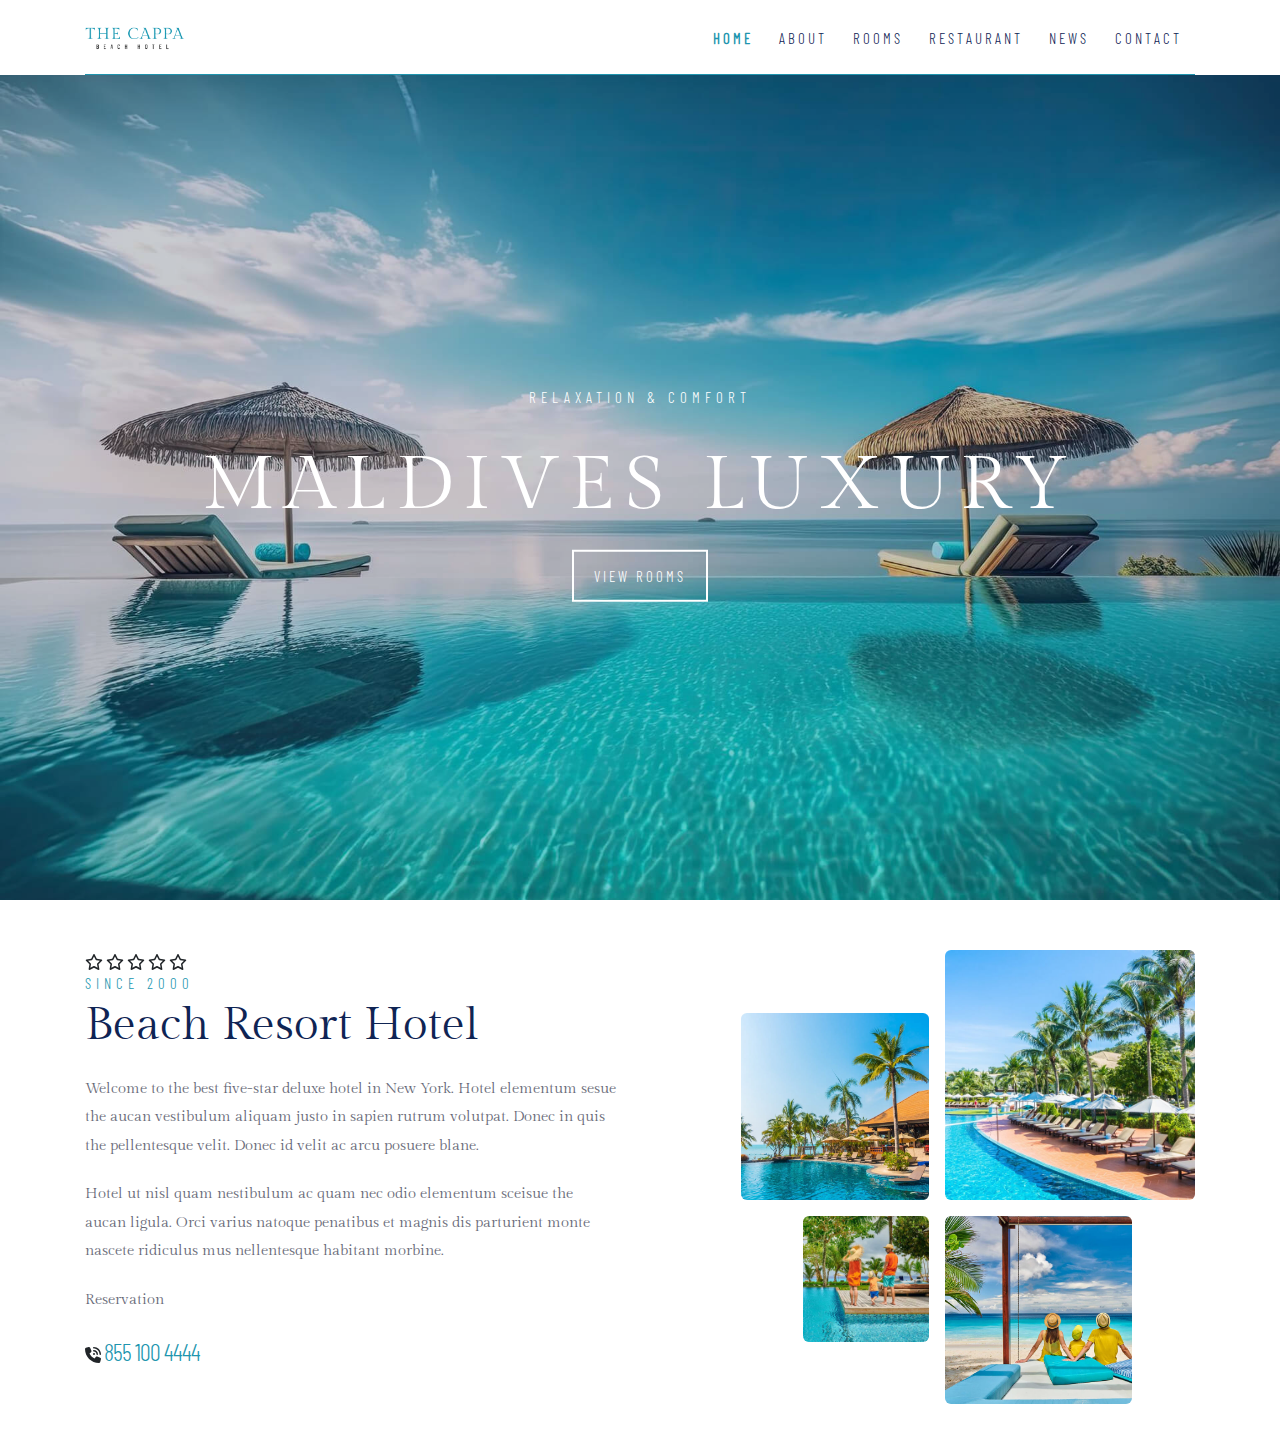
==== commit b2c33239: "update" ====
--- a/index.html
+++ b/index.html
@@ -57,7 +57,7 @@
           <h4>Relaxation &amp; Comfort</h4>
           <h1>Maldives Luxury</h1>
           <div>
-            <a href="#"><span>View Rooms</span></a>
+            <a href="#"><span class="animated fadeInUp">View Rooms</span></a>
           </div>
         </div>
       </div>
@@ -67,11 +67,11 @@
           <div class="content">
             <div class="text">
               <span>
-                <i class="fa-solid fa-star start"></i>
-                <i class="fa-solid fa-star start"></i>
-                <i class="fa-solid fa-star start"></i>
-                <i class="fa-solid fa-star start"></i>
-                <i class="fa-solid fa-star start"></i>
+                <i class="fa-regular fa-star"></i>
+                <i class="fa-regular fa-star"></i>
+                <i class="fa-regular fa-star"></i>
+                <i class="fa-regular fa-star"></i>
+                <i class="fa-regular fa-star"></i>
               </span>
               <h3>Since 2000</h3>
               <h4>Beach Resort Hotel</h4>
@@ -88,10 +88,10 @@
                 morbine.
               </p>
               <div>
-                <p>Reservation</p>
-                <div class="icon">
-                  <i class="fa-solid fa-phone-volume call"></i>
-                  <a href="#">885 100 4444</a>
+                <div class="text">
+                  <p>Reservation</p>
+                  <i class="fa-solid fa-phone-volume"></i>
+                  <a href="#">855 100 4444</a>
                 </div>
               </div>
             </div>
@@ -120,302 +120,6 @@
         </div>
       </div>
     </section>
-    <div class="rooms">
-      <div class="container">
-        <h3>Beach Resort Hotel
-        </h3>
-        <h4>Rooms & Suites</h4>
-        <div class="room">
-          <div class="caption">
-            <h3>150$ <span>/ Night</span></h3>
-            <h4>Junior Suite</h4>
-            <p>
-              Spacious, bright guestrooms with tasteful furnishing, wooden floor
-              and panoramic windows from the ceiling to the floor.
-            </p>
-            <div class="room-facilities">
-              <div>
-                <ul>
-                  <li><i class="fa-solid fa-users"></i> 1-2 Persons</li>
-                  <li><i class="fa-solid fa-wifi"></i> Free Wifi</li>
-                </ul>
-              </div>
-              <div>
-                <ul>
-                  <li><i class="fa-solid fa-bed"></i> Twin Bed</li>
-                  <li><i class="fa-solid fa-bowl-food"></i> Breakfast</li>
-                </ul>
-              </div>
-              <div>
-                <ul>
-                  <li><i class="fa-solid fa-clock"></i> 200 sqft room</li>
-                  <li><i class="fa-solid fa-water-ladder"></i> Swimming Pool</li>
-                </ul>
-              </div>
-            </div>
-            <!-- <hr class="border-2" /> -->
-            <div class="info-wrapper">
-              <div class="more">Details <i class="ti-arrow-right"></i></div>
-              <div class="butn-dark">
-                <a href="#"><span>Book Now</span></a>
-              </div>
-            </div>
-          </div>
-          <div class="img">
-            <img src="images/room-1.jpg" alt="" class="img-fluid" />
-          </div>
-        </div>
-
-
-      </div>
-    </div>
-    <div class="video">
-      <div class="overlay"></div>
-      <div class="container">
-        <div class="content">
-          <span>
-            <i class="fa-solid fa-star start"></i>
-            <i class="fa-solid fa-star start"></i>
-            <i class="fa-solid fa-star start"></i>
-            <i class="fa-solid fa-star start"></i>
-            <i class="fa-solid fa-star start"></i>
-          </span>
-          <p>Beach Resort Hotel</p>
-          <h3>Promotional Video</h3>
-        </div>
-    </div>
-  </div>
-  <div class="services">
-    <div class="container">
-
-      <h3>Best Facilities</h3>
-      <h4>Our Services</h4>
-      <div class="content">
-        <div class="service">
-          <img src="./images/service_1.jpg" alt="">
-        </div>
-        <div class="service">
-          <div class="text">
-            <span>Experiences</span>
-            <h3>The Health Club & Pool</h3>
-            <p>
-              The health club & pool at elit finibus viverra nec a lacus themo the nesudea seneoice misuscipit non sagie the fermen ziverra tristiue duru the ivite dianne onen nivami acsestion augue artine.</p>
-              <button>Learn More</button>  
-          </div>
-        </div>
-      <div class="service">
-        <div class="text">
-           <span>Discover</span>
-          <h3>The Restaurant</h3>
-          <p>
-            Restaurant inilla duiman at elit finibus viverra nec a lacus themo the nesudea seneoice misuscipit non sagie the fermen ziverra tristiue duru the ivite dianne onen nivami acsestion augue artine.</p>
-            <button>Learn More</button>  
-
-        </div>
-      </div>
-      <div class="service">
-        <img src="./images/service_2.jpg" alt="">
-      </div>
-    </div>
-    </div>
-  </div>
-  <div class="clients">
-    <div class="overlay"></div>
-    <div class="container">
-      <div class="content">
-        <h2>Testimonials</h2>
-        <h3>What Client's Say?</h3>
-        <div class="item"> 
-          <p>Hotel dapibus asue metus the nec feusiate eraten miss hendreri net ve ante the lemon sanleo nectan feugiat erat hendrerit necuis ve ante otel inilla duiman at finibus viverra neca the sene on satien the miss drana inc fermen.</p>
-
-        <div class="client active">
-          <img class="client-image" src="images/client_2.jpg" alt="">
-          <span>
-            <i class="fa-solid fa-star start"></i>
-            <i class="fa-solid fa-star start"></i>
-            <i class="fa-solid fa-star start"></i>
-            <i class="fa-solid fa-star start"></i>
-            <i class="fa-solid fa-star start"></i>
-          </span>
-          <h4>Emily Brown</h4>
-        </div>   
-        <div class="client hide">
-          <img class="client-image" src="images/client_3.jpg" alt="">
-          <span>
-            <i class="fa-solid fa-star start"></i>
-            <i class="fa-solid fa-star start"></i>
-            <i class="fa-solid fa-star start"></i>
-            <i class="fa-solid fa-star start"></i>
-            <i class="fa-solid fa-star start"></i>
-          </span>
-          <h4>Emily Brown</h4>
-        </div>   
-        <div class="client hide">
-          <img class="client-image" src="images/cliect_1.png" alt="">
-          <span>
-            <i class="fa-solid fa-star start"></i>
-            <i class="fa-solid fa-star start"></i>
-            <i class="fa-solid fa-star start"></i>
-            <i class="fa-solid fa-star start"></i>
-            <i class="fa-solid fa-star start"></i>
-          </span>
-          <h4>Emily Brown</h4>
-        </div>   
-    </div>
-  </div>
-</div>
-  </div>
-  <div class="facilities">
-    <div class="container">
-    <h4>Our Services</h4>
-    <h3>Hotel Facilities</h3>
-    <div class="content">
-      <div class="box">
-        <i class="fa-solid fa-cart-flatbed-suitcase active"></i>
-        <h3>Pick Up & Drop</h3>
-        <p>We’ll pick up from airport while you comfy on your ride, mus nellentesque habitant.</p>
-      </div>
-      <div class="box">
-        <i class="fa-solid fa-car-rear active"></i>
-        <h3>Parking Space</h3>
-        <p>Fusce tincidunt nis ace park norttito sit amet space, mus nellentesque habitant.</p>
-      </div>
-
-      <div class="box">
-        <i class="fa-solid fa-bed active"></i>
-        <h3>Room Service</h3>
-        <p>Room tincidunt nis ace park norttito sit amet space, mus nellentesque habitant.</p>
-      </div>
-
-      <div class="box">
-        <i class="fa-solid fa-water-ladder active"></i>
-        <h3>Swimming Pool</h3>
-        <p>Swimming pool tincidunt nise ace park norttito sit space, mus nellentesque habitant.</p>
-      </div>
-
-      <div class="box">
-        <i class="fa-solid fa-wifi active"></i>
-        <h3>Fibre Internet</h3>
-        <p>Wifi tincidunt nis ace park norttito sit amet space, mus nellentesque habitant.</p>
-      </div>
-
-      <div class="box">
-        <i class="fa-solid fa-mug-saucer active"></i>
-        <h3>Breakfast</h3>
-        <p>Eat tincidunt nisa ace park norttito sit amet space, mus nellentesque habitant/p>
-      </div>
-      
-    </div>
-    </div>
-  </div>
-  <div class="books">
-    <div class="overlay"></div>
-    <div class="container">
-      <div class="content">
-        <div class="info">
-          <span>
-            <i class="fa-solid fa-star start"></i>
-            <i class="fa-solid fa-star start"></i>
-            <i class="fa-solid fa-star start"></i>
-            <i class="fa-solid fa-star start"></i>
-            <i class="fa-solid fa-star start"></i>
-          </span>
-          <p>Each of our guest rooms feature a private bath, wi-fi, cable television and include full breakfast.</p>
-          <p>Reservation</p>
-          <div class="icon">
-            <i class="fa-solid fa-phone-volume call"></i>
-            <a href="#">885 100 4444</a>
-          </div>
-          <div class="icon">
-            <i class="fa-solid fa-check check"></i>
-            <a class="a">Call us, it's toll-free.</a>
-          </div>
-        </div>
-    
-        <div class="book">
-          <span>Rooms & Suites </span>
-          <h3>Hotel Booking Form</h3>
-          <form action="">
-              <form>
-                <label for="checkin">Check-in</label>
-                <input type="date" id="checkin" name="checkin" placeholder="Check-in">
-
-                <label for="checkout">Check-out</label>
-                <input type="date" id="checkout" name="checkout" placeholder="Check-out">
-
-                  <div class="select">
-                    <select name="guests">
-                      <optgroup >
-                        <option class="active" value="0">Adults</option>
-                        <option value="1">1</option>
-                        <option value="2">2</option>
-                        <option value="3">3</option>
-                        <option value="4">4</option>
-                      </optgroup>
-                    </select>
-                      <select  name="guests">
-                      <optgroup >
-                        <option class="active" value="0">Children</option>
-                        <option value="1">1</option>
-                        <option value="2">2</option>
-                        <option value="4">4</option>
-                        <option value="5">5</option>
-                      </optgroup>
-                    </select>
-                  </div>
-                
-                  <a href="room.html">Check Availability</a>
-              </form>
-        </div>
-      </div>
-    </div>
-  </div>
-  <footer class="footer">
-        <div class="container">
-          <div class="content">
-                    <div class="footer-info">
-                        <h3>About Beach Resort</h3>
-                        <p>Welcome to the best five-star deluxe hotel in New York.<br> Hotel  elementum sesue the aucan vestibulum aliquam justo in <br> sapien rutrum volutpat.</p>
-                        <div> 
-                            <select >
-                                <option value="http://duruthemes.com/">English</option>
-                                <option value="http://duruthemes.com/">German</option>
-                            </select>
-                        </div>
-                    </div>
-                    <div class="footer-info">
-                        <h3 >Explore</h3>
-                        <ul>
-                            <li><a href="index.html">Home</a></li>
-                            <li><a href="room.html">Rooms &amp; Suites</a></li>
-                            <li><a href="restaurant.html">Restaurant</a></li>
-                            <li><a href="about.html">About Hotel</a></li>
-                            <li><a href="contact.html">Contact</a></li>
-                        </ul>
-                    </div>
-                    <div class="footer-info">
-                        <h3>Contact</h3>
-                        <p>1616 Broadway NY, New York 10001
-                          <br>United States of America
-                        </p>
-                        <div class="calls">
-                          <i class="fa-solid fa-phone-volume call"></i>
-                          <a>855 100 4444</a>
-                         
-                        </div>
-                        <p class="mail">info@beachhotel.com</p>
-                      <div class="social">
-
-                        <i class="fa-brands fa-instagram i"></i>
-                        <i class="fa-brands fa-twitter i"></i>
-                        <i class="fa-brands fa-square-youtube i"></i>
-                        <i class="fa-brands fa-facebook i"></i>
-                        <i class="fa-brands fa-pinterest-p i"></i>
-                      </div>
-            </div>
-        </div>
-    </div>
-</footer>
     <script src="js/all.min.js"></script>
     <script src="js/bootstrap.min.js"></script>
     <script src="js/script.js"></script>
--- a/css/index.css
+++ b/css/index.css
@@ -10,6 +10,8 @@
   src: url("../webfonts/Barlow_Condensed/BarlowCondensed-Light.ttf")
     format(truetype);
 }
+<<<<<<< HEAD
+=======
 
 /* 
   font-family: "Gilda Display", serif;
@@ -261,13 +263,8 @@
   letter-spacing: 10px;
   line-height: 1.9;
 }
-@media (max-width: 767px) {
-  .landing .content h1 {
-    font-size: 40px;
-  }
-}
+
 .landing .content a {
-  position: relative;
   font-weight: 400;
   padding: 15px 20px;
   font-family: "Barlow Condensed", sans-serif;
@@ -276,8 +273,6 @@
   font-size: 15px;
   letter-spacing: 3px;
   border: 2px solid var(--black-color);
-  overflow: hidden;
-  background: transparent;
 }
 .landing .content a::after {
   content: "";
@@ -285,13 +280,14 @@
   height: 100%;
   position: absolute;
   bottom: 0;
-  left: 0;
+  left: 100%;
   z-index: 1;
-  background-color: #fff;
-  color: #000;
-}
-.landing .content a:hover + a::after {
-  width: 100%;
+  -webkit-transition: all 0.3s ease;
+  transition: all 0.3s ease;
+  background: #fff;
+}
+
+.landing .content a:hover {
 }
 
 /* Start About Page */
@@ -304,22 +300,8 @@
   justify-content: space-between;
   gap: 30px;
 }
-@media (max-width: 991px) {
-  .about .content {
-    display: flex;
-    flex-direction: column;
-    gap: 30px;
-  }
-}
 .about .text {
-  position: relative;
   width: 48%;
-}
-@media (max-width: 991px) {
-  .about .text {
-    position: relative;
-    width: 100%;
-  }
 }
 .about .text h3 {
   font-size: 15px;
@@ -352,728 +334,7 @@
   color: #2095ae;
   letter-spacing: -1px;
 }
-.about .text .call {
-  color: #2095ae;
-  font-size: 40px;
-  margin-right: 15px;
-}
-.about .icon {
-  display: flex;
-}
-.about .text span {
-  display: block;
-  margin-bottom: 15px;
-  padding: 15px;
-  padding-left: 0;
-}
-.about .text span .start {
-  font-weight: normal;
-  font-size: 18px;
-  color: #e4a853 !important;
-  background-color: #fff;
-}
 .about .img {
   width: 48%;
 }
-
-@media (max-width: 991px) {
-  .about .img {
-    position: relative;
-    width: 100%;
-  }
-}
-
-/* Start Rooms */
-.rooms {
-  padding-top: 50px;
-  padding-bottom: 50px;
-  background-color: #f4f5f8;
-}
-.rooms h3 {
-  font-size: 15px;
-  font-weight: 400;
-  color: #2095ae;
-  text-transform: uppercase;
-  position: relative;
-  letter-spacing: 5px;
-  margin-bottom: 5px;
-}
-.rooms h4 {
-  font-family: "Gilda Display", serif;
-  font-size: 46px;
-  font-weight: 400;
-  color: #0f2454;
-  position: relative;
-  margin-bottom: 20px;
-  line-height: 1.25em;
-}
-.rooms .room {
-  display: flex;
-  position: relative;
-}
-.rooms .room .img {
-  width: 50%;
-}
-.rooms .room img {
-  max-width: 100%;
-  /* height: auto; */
-}
-.rooms .room .caption {
-  background-color: #fff;
-  /* position: absolute;
-  top: 50%;
-  transform: translateY(-50%); */
-  width: 50%;
-  padding: 30px;
-  /* height: 300px; */
-}
-.rooms .room .caption h3 {
-  color: #2095ae;
-}
-.rooms .room .caption h3 span {
-  font-size: 15px;
-  color: black;
-  font-weight: 200;
-}
-.rooms .room .caption h4 {
-  font-family: "Gilda Display", serif;
-  font-size: 35px;
-  margin-bottom: 5px;
-}
-.rooms .room .caption .room-facilities {
-  display: flex;
-  justify-content: space-between;
-  position: relative;
-  margin-top: 30px;
-}
-.rooms .room .caption .room-facilities::after {
-  content: "";
-  position: absolute;
-  width: 100%;
-  height: 1px;
-  background-color: rgba(32, 149, 174, 0.7);
-  bottom: 0;
-  left: 0;
-}
-.rooms .room .caption .info-wrapper {
-  display: flex;
-  justify-content: space-between;
-  margin-top: 40px;
-}
-.rooms .room .caption .info-wrapper .more {
-  text-transform: uppercase;
-  font-family: "Barlow Condensed", sans-serif;
-  font-size: 15px;
-  font-weight: 400;
-  letter-spacing: 3px;
-}
-.rooms .room .caption .info-wrapper .butn-dark a {
-  font-weight: 400;
-  font-family: "Barlow Condensed", sans-serif;
-  text-transform: uppercase;
-  background: #2095ae;
-  color: #fff;
-  padding: 15px 30px;
-  margin: 0;
-  position: relative;
-  font-size: 15px;
-  letter-spacing: 3px;
-}
-/* End Rooms */
-/* Start video */
-.video {
-  padding-top: 60px;
-  padding-bottom: 60px;
-  background-image: url("../images/slider-4.jpg");
-  background-size: cover;
-  background-attachment: fixed;
-  height: 70vh;
-  position: relative;
-}
-.video .overlay {
-  position: absolute;
-  background: #09153259;
-  width: 100%;
-  height: 100%;
-  top: 0;
-  left: 0;
-}
-.video .content {
-  position: absolute;
-  top: 50%;
-  left: 50%;
-  transform: translate(-50%, -50%);
-  width: 100%;
-  min-width: 500px;
-  padding: 40px;
-  text-align: center;
-}
-.video span {
-  display: block;
-  margin-bottom: 15px;
-  padding: 15px;
-  padding-left: 0;
-}
-.video span .start {
-  font-weight: normal;
-  font-size: 18px;
-  color: #e4a853 !important;
-}
-.video .content p {
-  font-size: 15px;
-  font-weight: 400;
-  text-transform: uppercase;
-  letter-spacing: 5px;
-  color: #fff;
-  animation-delay: 0.4s;
-}
-.video .content h3 {
-  font-size: 46px;
-  font-family: "Gilda Display", serif;
-  font-weight: 400;
-  color: #fff;
-  line-height: 1.25em;
-}
-@media (max-width: 767px) {
-  .video .content h3 {
-    font-size: 36px;
-  }
-}
-
-/* End Video */
-/* Start Services */
-.services {
-  padding-top: 50px;
-  padding-bottom: 50px;
-}
-.services h3 {
-  font-size: 15px;
-  text-align: center;
-  font-family: "Barlow Condensed", sans-serif;
-  font-weight: 400;
-  color: #2095ae;
-  text-transform: uppercase;
-  position: relative;
-  letter-spacing: 5px;
-}
-.services h4 {
-  text-align: center;
-  font-family: "Gilda Display", serif;
-  font-size: 46px;
-  font-weight: 400;
-  color: #0f2454;
-  position: relative;
-  margin-bottom: 20px;
-  line-height: 1.25em;
-}
-.services .content {
-  display: grid;
-  grid-template-columns: repeat(auto-fill, minmax(500px, 1fr));
-}
-@media (max-width: 1200px) {
-  .services .content {
-    display: grid;
-    grid-template-columns: repeat(auto-fill, minmax(400px, 1fr));
-  }
-}
-@media (max-width: 1020px) {
-  .services .content {
-    display: grid;
-    grid-template-columns: repeat(auto-fill, minmax(350px, 1fr));
-  }
-}
-.services .content .service {
-  width: 100%;
-  background-color: #f4f5f8;
-}
-.services .content .service .text {
-  margin-top: 50px;
-  padding: 20px;
-}
-.services .content .service .text span {
-  font-size: 15px;
-  letter-spacing: 3px;
-  color: #2095ae;
-  font-family: "Barlow Condensed", sans-serif;
-  text-transform: uppercase;
-  margin-bottom: 20px;
-}
-.services .content .service .text h3 {
-  text-align: center;
-  font-family: "Barlow Condensed", sans-serif;
-  font-size: 32px;
-  font-weight: 400;
-  color: #0f2454;
-  position: relative;
-  margin-bottom: 20px;
-  line-height: 1.25em;
-  text-align: left;
-}
-@media (max-width: 767px) {
-  .services .content .service {
-    margin-bottom: 10px;
-  }
-}
-.services .content .service .text p {
-  font-family: "Barlow", sans-serif;
-  font-size: 15px;
-  font-weight: 400;
-  line-height: 1.9;
-  color: #676977;
-  margin-bottom: 20px;
-}
-.services .content .service .text button {
-  font-weight: 400;
-  font-family: "Barlow Condensed", sans-serif;
-  text-transform: uppercase;
-  background: var(--main-color);
-  color: #fff;
-  padding: 15px 30px;
-  font-size: 15px;
-  letter-spacing: 3px;
-  border: none;
-}
-.services .content .service .text button:hover {
-  opacity: 0.8;
-}
-.services .content .service img {
-  max-width: 100%;
-  transition: var(--main-transition);
-}
-.services .content .service img:hover {
-  transform: rotate(1deg);
-}
-/* End Services */
-/* Start clients */
-.clients {
-  padding-top: 60px;
-  padding-bottom: 60px;
-  background-image: url("../images/slider-1.jpg");
-  background-size: cover;
-  background-attachment: fixed;
-  height: 70vh;
-  position: relative;
-}
-.clients .overlay {
-  position: absolute;
-  background: #09153259;
-  width: 100%;
-  height: 100%;
-  top: 0;
-  left: 0;
-}
-.clients .content {
-  position: absolute;
-  top: 50%;
-  left: 50%;
-  transform: translate(-50%, -50%);
-  width: 100%;
-  min-width: 500px;
-  padding: 40px;
-  text-align: center;
-  width: 50%;
-}
-.clients .content h2 {
-  font-family: "Barlow Condensed", sans-serif;
-  color: #fff;
-  font-size: 15px;
-  text-transform: uppercase;
-  letter-spacing: 5px;
-  margin-bottom: 10px;
-}
-.clients .content h3 {
-  font-size: 32px;
-  font-weight: 400;
-  color: #fff;
-  margin-bottom: 15px;
-}
-.clients .content img {
-  width: 70px;
-  height: 70px;
-  border-radius: 50%;
-}
-.clients .hide {
-  display: none;
-}
-.clients span {
-  display: block;
-  margin-bottom: 15px;
-  padding: 15px;
-  padding-left: 0;
-}
-.clients span .start {
-  font-weight: normal;
-  font-size: 15px;
-  color: #e4a853;
-}
-.clients .content p {
-  font-family: "Barlow", sans-serif;
-  font-size: 15px;
-  font-weight: 400;
-  line-height: 1.9;
-  color: #fff;
-  margin-bottom: 20px;
-}
-.clients .content h3 {
-  font-size: 32px;
-  font-weight: 400;
-  color: #fff;
-  line-height: 1.25em;
-}
-.clients h4 {
-  font-family: "Barlow", sans-serif;
-  font-size: 15px;
-  font-weight: 400;
-  line-height: 1.9;
-  color: #fff;
-  margin-bottom: 20px;
-}
-.active {
-  display: block;
-}
-/* End clients */
-/* Start facilities */
-.facilities {
-  padding-top: 50px;
-  padding-bottom: 50px;
-}
-.facilities h4 {
-  text-align: center;
-  font-size: 15px;
-  font-family: "Barlow Condensed", sans-serif;
-  font-weight: 400;
-  color: var(--main-color);
-  text-transform: uppercase;
-  position: relative;
-  letter-spacing: 5px;
-  margin-bottom: 5px;
-}
-
-.facilities h3 {
-  font-size: 46px;
-  font-family: "Gilda Display", serif;
-  font-weight: 400;
-  color: #0f2454;
-  position: relative;
-  text-align: center;
-  margin-bottom: 30px;
-}
-.facilities .content {
-  display: grid;
-  grid-template-columns: repeat(auto-fill, minmax(300px, 1fr));
-  gap: 20px;
-}
-.facilities .content .box {
-  padding: 20px;
-  border: 1px solid rgba(32, 149, 174, 0.2);
-}
-.facilities .content .box .active {
-  font-size: 40px;
-  color: #2095ae;
-  line-height: 1;
-  font-style: normal;
-  margin-bottom: 20px;
-  -webkit-transition: 0.5s;
-  transition: 0.5s;
-}
-.facilities .content .box h3 {
-  font-family: "Gilda Display", serif;
-  font-weight: 400;
-  line-height: 1.25em;
-  margin: 0 0 20px 0;
-  margin-bottom: 20px;
-  font-size: 30px;
-  text-align: left;
-}
-.facilities .content .box p {
-  font-family: "Barlow", sans-serif;
-  font-size: 15px;
-  line-height: 1.9;
-  margin: 0;
-  color: #676977;
-}
-
-/* sTart Book */
-.books {
-  padding-top: 60px;
-  padding-bottom: 60px;
-  background-image: url("../images/slider-1.jpg");
-  background-size: cover;
-  background-attachment: fixed;
-  height: 82vh;
-  position: relative;
-}
-@media (max-width: 991px) {
-  .books {
-    height: 130vh;
-  }
-}
-@media (max-width: 767px) {
-  .books {
-    height: 140vh;
-  }
-}
-.books .overlay {
-  position: absolute;
-  background: #09153259;
-  width: 100%;
-  height: 100%;
-  top: 0;
-  left: 0;
-}
-.books .content {
-  position: absolute;
-  display: flex;
-  justify-content: space-evenly;
-  z-index: 100;
-}
-@media (max-width: 991px) {
-  .books .content {
-    position: absolute;
-    display: flex;
-    flex-direction: column;
-    z-index: 100;
-  }
-}
-.books .content .info {
-  width: 45%;
-}
-@media (max-width: 991px) {
-  .books .content .info {
-    width: 100%;
-    margin-bottom: 30px;
-  }
-}
-.books .content .info span {
-  display: block;
-  margin-bottom: 15px;
-  padding: 15px;
-  padding-left: 0;
-}
-.books .content .info span .start {
-  font-weight: normal;
-  font-size: 15px;
-  color: #e4a853;
-}
-.books .content p {
-  font-size: 24px;
-  font-family: "Gilda Display", serif;
-  font-weight: 400;
-  line-height: 1.25em;
-  margin: 0 0 20px 0;
-  margin-bottom: 20px;
-  color: var(--black-color);
-  max-width: 80%;
-}
-.books .content .info .icon .call {
-  font-size: 30px;
-  color: #fff;
-  margin-right: 10px;
-}
-.books .content .info .icon a {
-  font-size: 15px;
-  font-weight: 400;
-  line-height: 1.9;
-  color: var(--black-color);
-  font-size: 30px;
-}
-.books .content .info .icon .check,
-.books .content .info .icon .a {
-  font-size: 15px;
-  color: var(--black-color);
-  font-weight: 400;
-  line-height: 1.75em;
-}
-.books .content .book {
-  display: flex;
-  flex-direction: column;
-  width: 30%;
-  position: relative;
-  background: #f4f5f8;
-  padding: 45px;
-}
-@media (max-width: 1200px) {
-  .books .content .book {
-    width: 40%;
-  }
-}
-@media (max-width: 991px) {
-  .books .content .book {
-    width: 90%;
-  }
-}
-.books .content .book form {
-  display: flex;
-  flex-direction: column;
-}
-
-.books .content .book span {
-  font-size: 15px;
-  font-family: "Barlow Condensed", sans-serif;
-  font-weight: 400;
-  color: #2095ae;
-  text-transform: uppercase;
-  position: relative;
-  letter-spacing: 5px;
-  margin-bottom: 10px;
-}
-.books .content .book h3 {
-  font-family: "Gilda Display", serif;
-  font-size: 27px;
-  font-weight: 400;
-  color: #0f2454;
-  border-bottom: 1px solid rgba(32, 149, 174, 0.2);
-  padding-bottom: 15px;
-  letter-spacing: 0;
-  text-transform: none;
-  margin-top: 0;
-}
-.books .content .book form input {
-  width: 100%;
-  padding: 15px;
-  border: none;
-  outline: none;
-  font-size: 20px;
-  color: #000;
-  background-color: #fff;
-  margin-bottom: 10px;
-}
-.books .content .book form label {
-  font-size: 18px;
-  color: #0f2454;
-  margin-bottom: 2px;
-}
-.books .content .book form .select {
-  display: flex;
-  gap: 5px;
-}
-.books .content .book form select {
-  width: 48%;
-  padding: 15px;
-  border: none;
-  outline: none;
-  font-size: 20px;
-  color: #000;
-  background-color: #fff;
-  margin-bottom: 5px;
-}
-.books .content .book form select option {
-  padding: 10px;
-  color: #000;
-  background-color: #fff;
-  text-align: center;
-}
-.books .content .book form select option.active,
-.books .content .book form select option:hover {
-  background-color: var(--main-color);
-  color: var(--black-color);
-}
-.books .content .book form a {
-  display: block;
-  text-align: center;
-  padding: 0;
-  border: none;
-  margin: 0;
-  margin-top: 15px;
-  width: 100%;
-  background-color: var(--main-color);
-  color: var(--black-color);
-  font-size: 15px;
-  text-decoration: none;
-  line-height: 62px;
-  position: relative;
-  cursor: pointer;
-  transition: all 0.3s ease-out;
-  letter-spacing: 3px;
-  text-transform: uppercase;
-}
-/* end Book */
-/* start footer */
-footer {
-  padding-top: 100px;
-  padding-bottom: 50px;
-  background-color: #0f2454;
-  color: var(--black-color);
-}
-footer .content {
-  display: flex;
-  justify-content: space-around;
-  gap: 15px;
-  padding-bottom: 30px;
-  border-bottom: 1px solid var(--main-color);
-}
-@media (max-width: 991px) {
-  footer .content {
-    display: flex;
-    flex-direction: column;
-  }
-}
-footer .content .footer-info h3 {
-  font-family: "Gilda Display", serif;
-  font-weight: 400;
-  line-height: 1.25em;
-  margin: 0 0 20px 0;
-  margin-bottom: 20px;
-  font-size: 30px;
-}
-footer .content .footer-info p {
-  font-family: "Barlow", sans-serif;
-  font-size: 15px;
-  line-height: 1.9;
-  margin: 0;
-  color: #fff;
-  margin-bottom: 10px;
-}
-footer .content .footer-info select {
-  padding: 10px 20px;
-  color: #fff;
-  background: #2095ae;
-  border: 0;
-  outline: 0;
-  font-size: 22px;
-  text-align: center;
-}
-footer .content .footer-info a {
-  font-family: "Barlow", sans-serif;
-  position: relative;
-  display: block;
-  font-size: 15px;
-  color: #fff;
-  -webkit-transition: all 500ms ease;
-  transition: all 500ms ease;
-}
-
-footer .content .footer-info a:hover {
-  font-weight: bold;
-}
-footer .content .footer-info .calls {
-  display: flex;
-  gap: 10px;
-}
-
-footer .content .footer-info .calls .call {
-  font-size: 30px;
-  color: #fff;
-  margin-right: 10px;
-}
-footer .content .footer-info .calls a {
-  font-size: 25px;
-  cursor: pointer;
-  margin-bottom: 7px;
-}
-footer .content .footer-info .mail {
-  width: fit-content;
-  margin-bottom: 7px;
-  border-bottom: 1px solid var(--main-color);
-}
-footer .content .footer-info .social {
-  text-align: center;
-  display: flex;
-  gap: 13px;
-}
-footer .content .footer-info .social .i {
-  cursor: pointer;
-}
-footer .content .footer-info .social .i:hover {
-  color: var(--main-color);
-}
+>>>>>>> 4f5cfdc1942a9ed2809f474c2bddcc99030e61ee
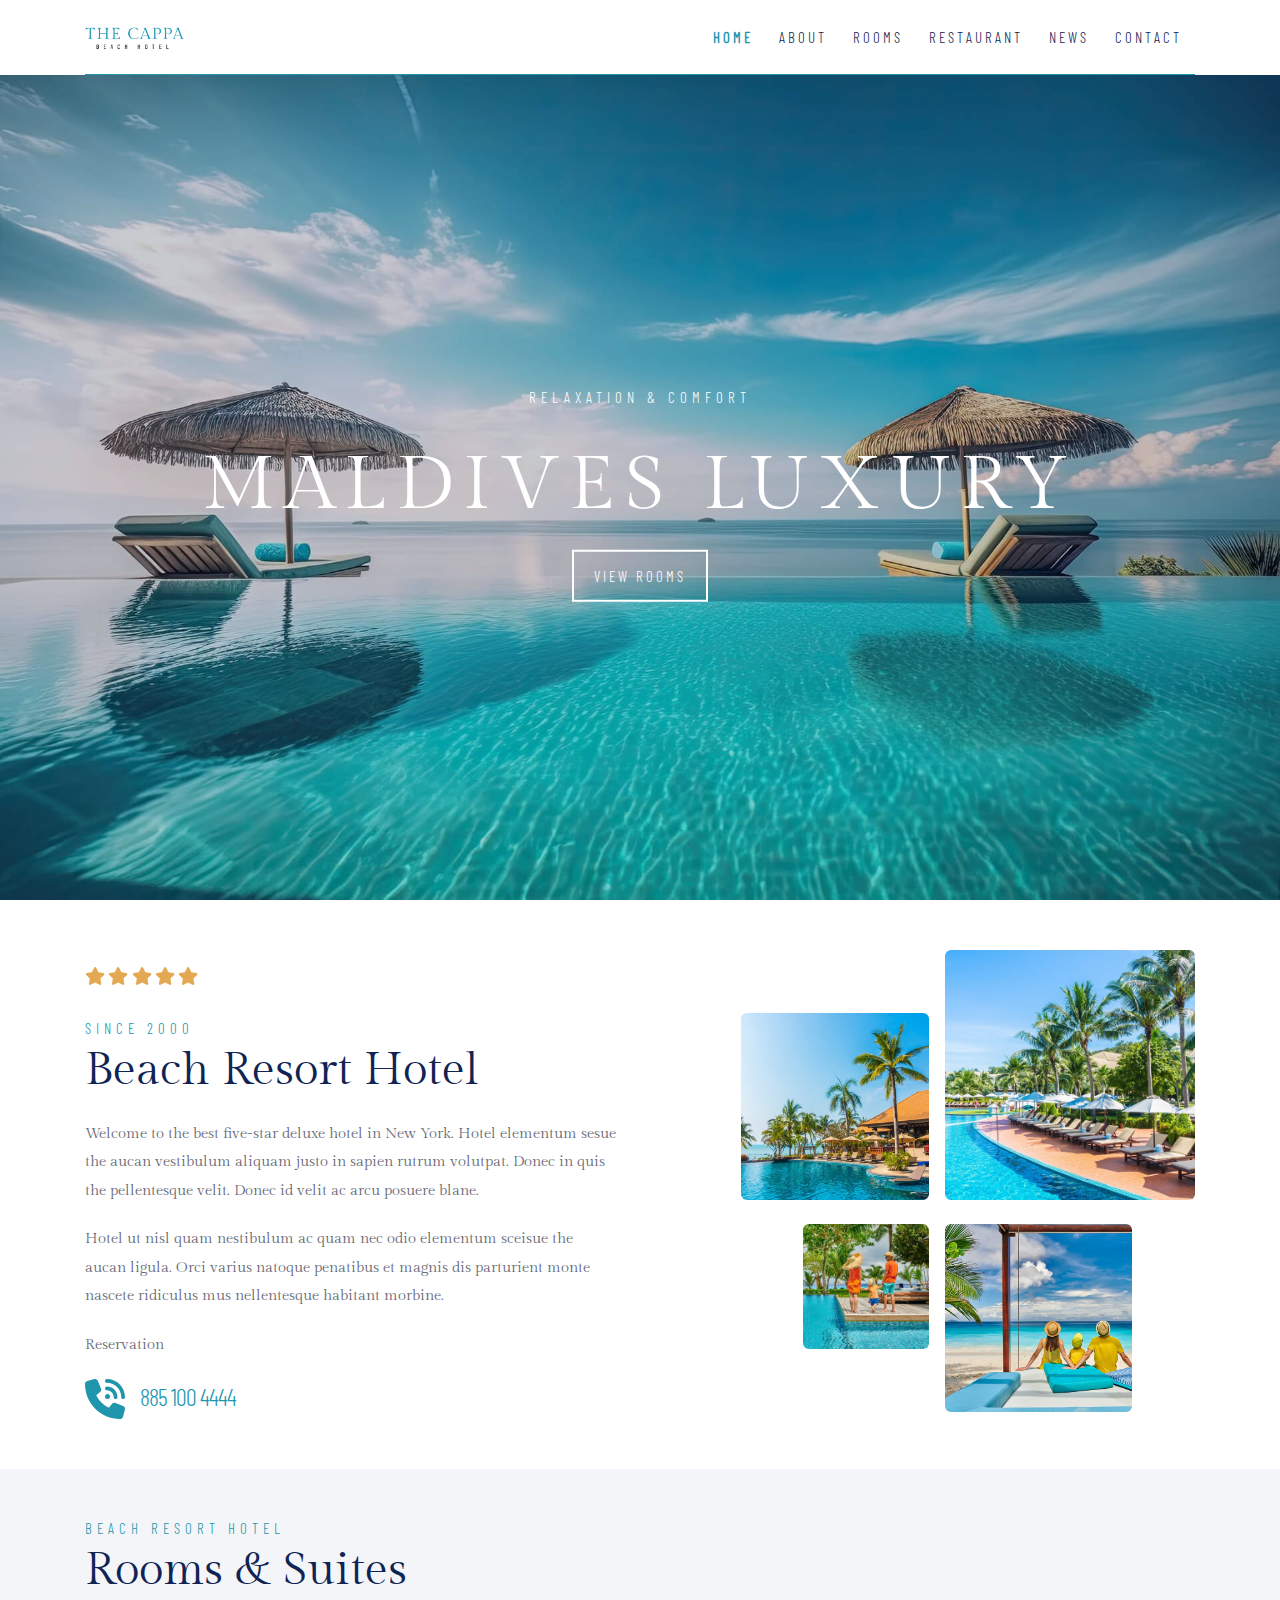
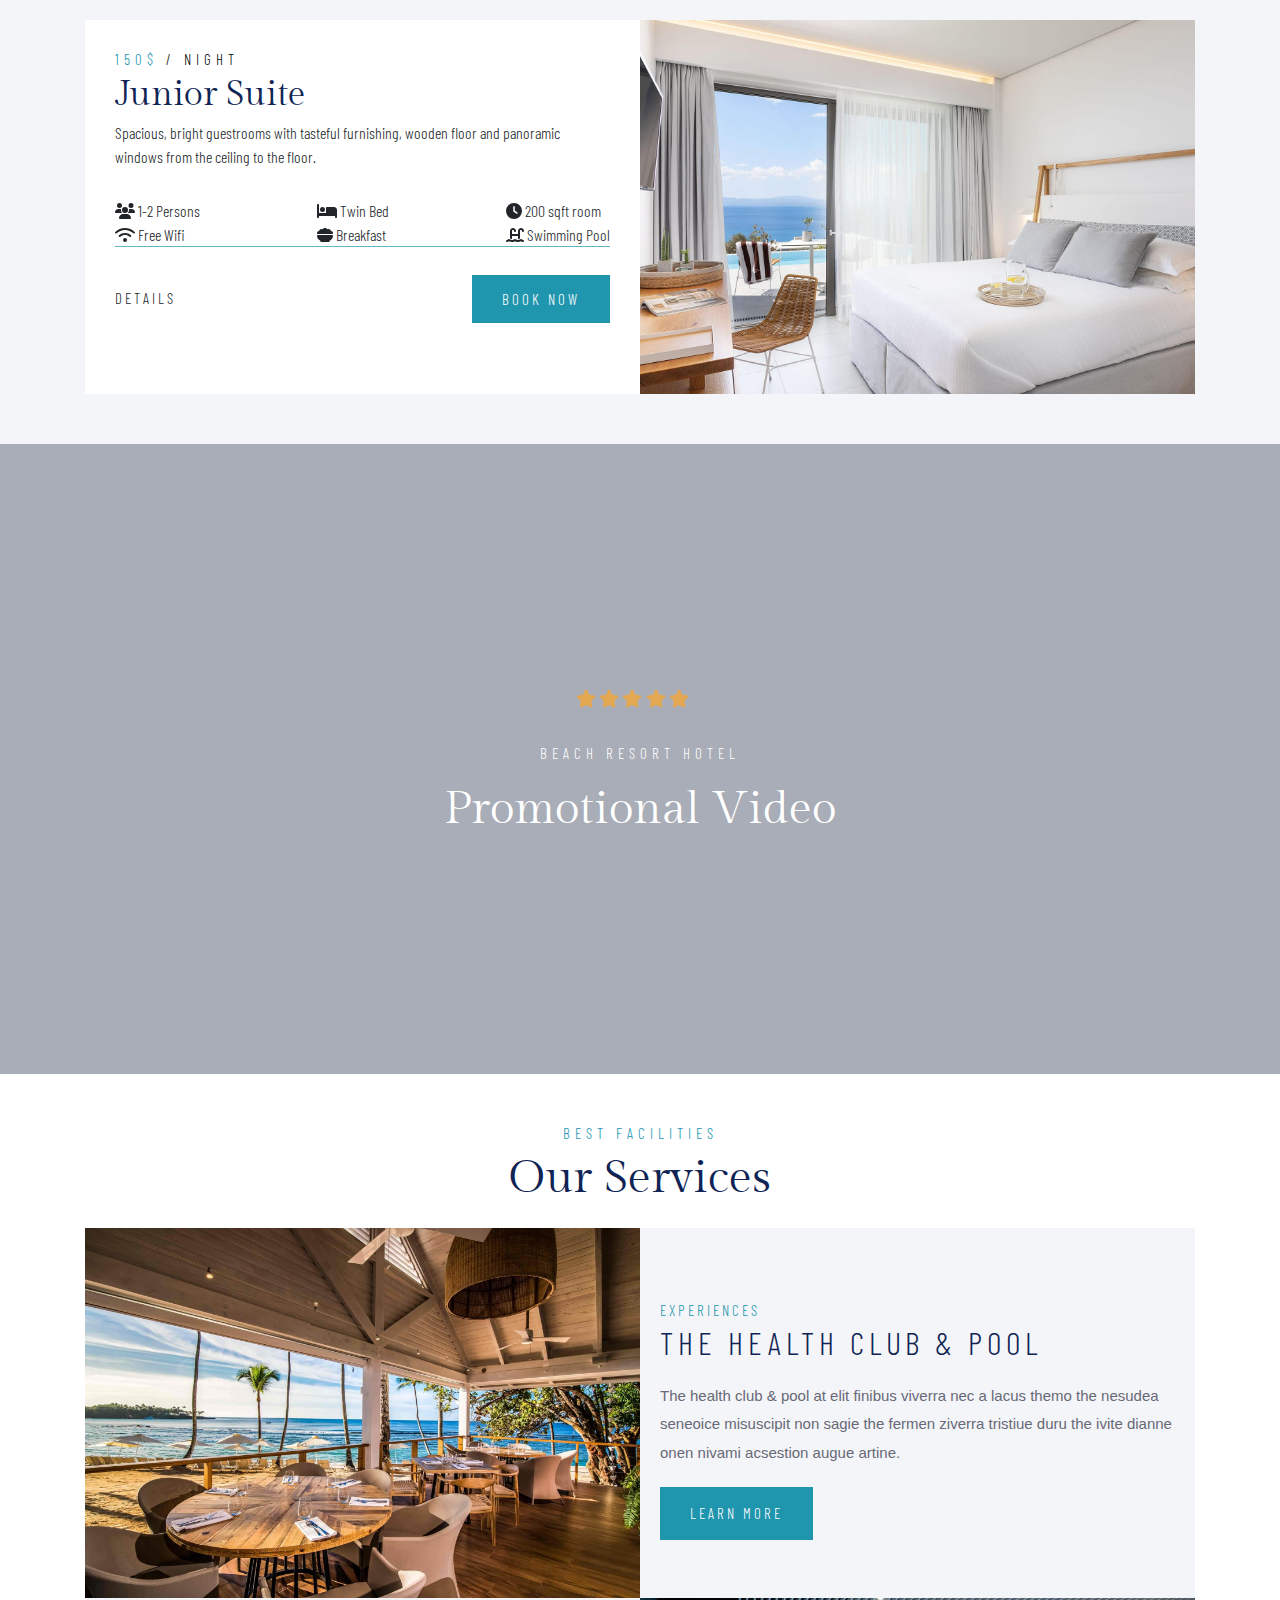
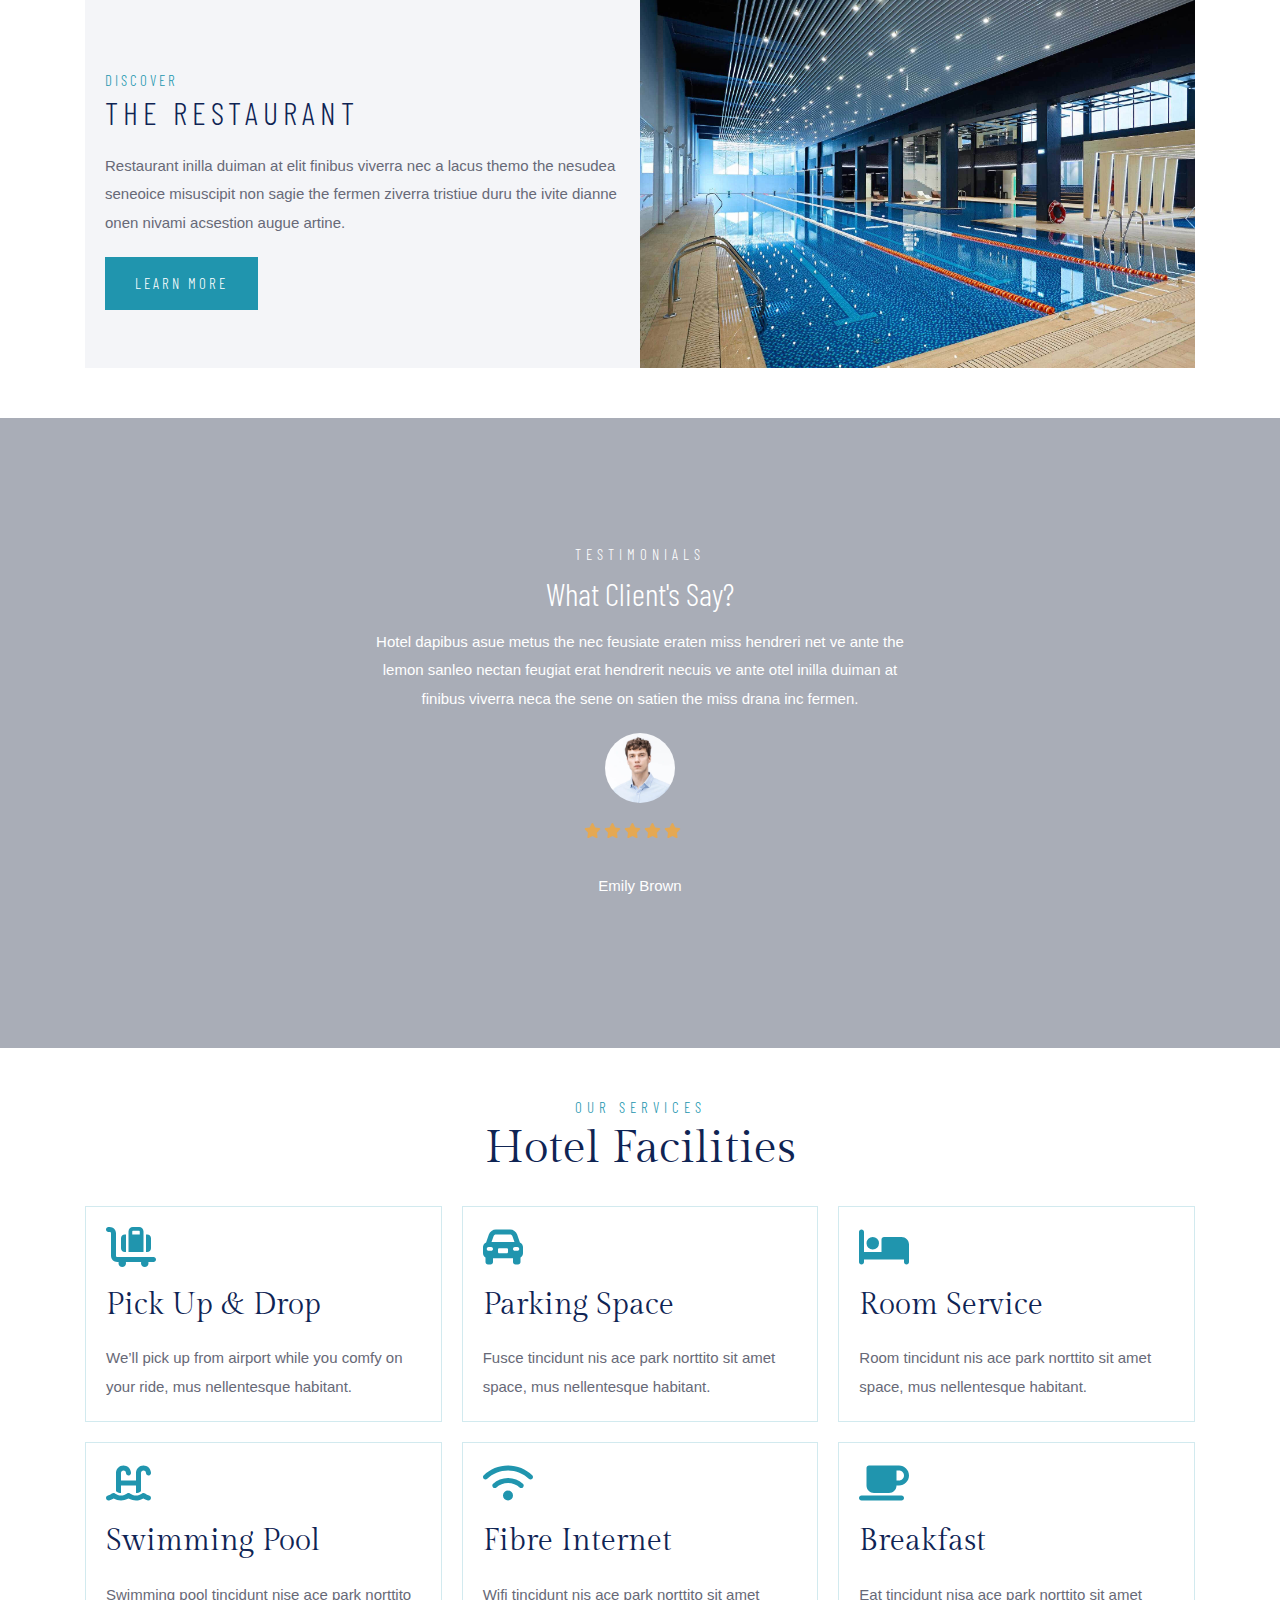
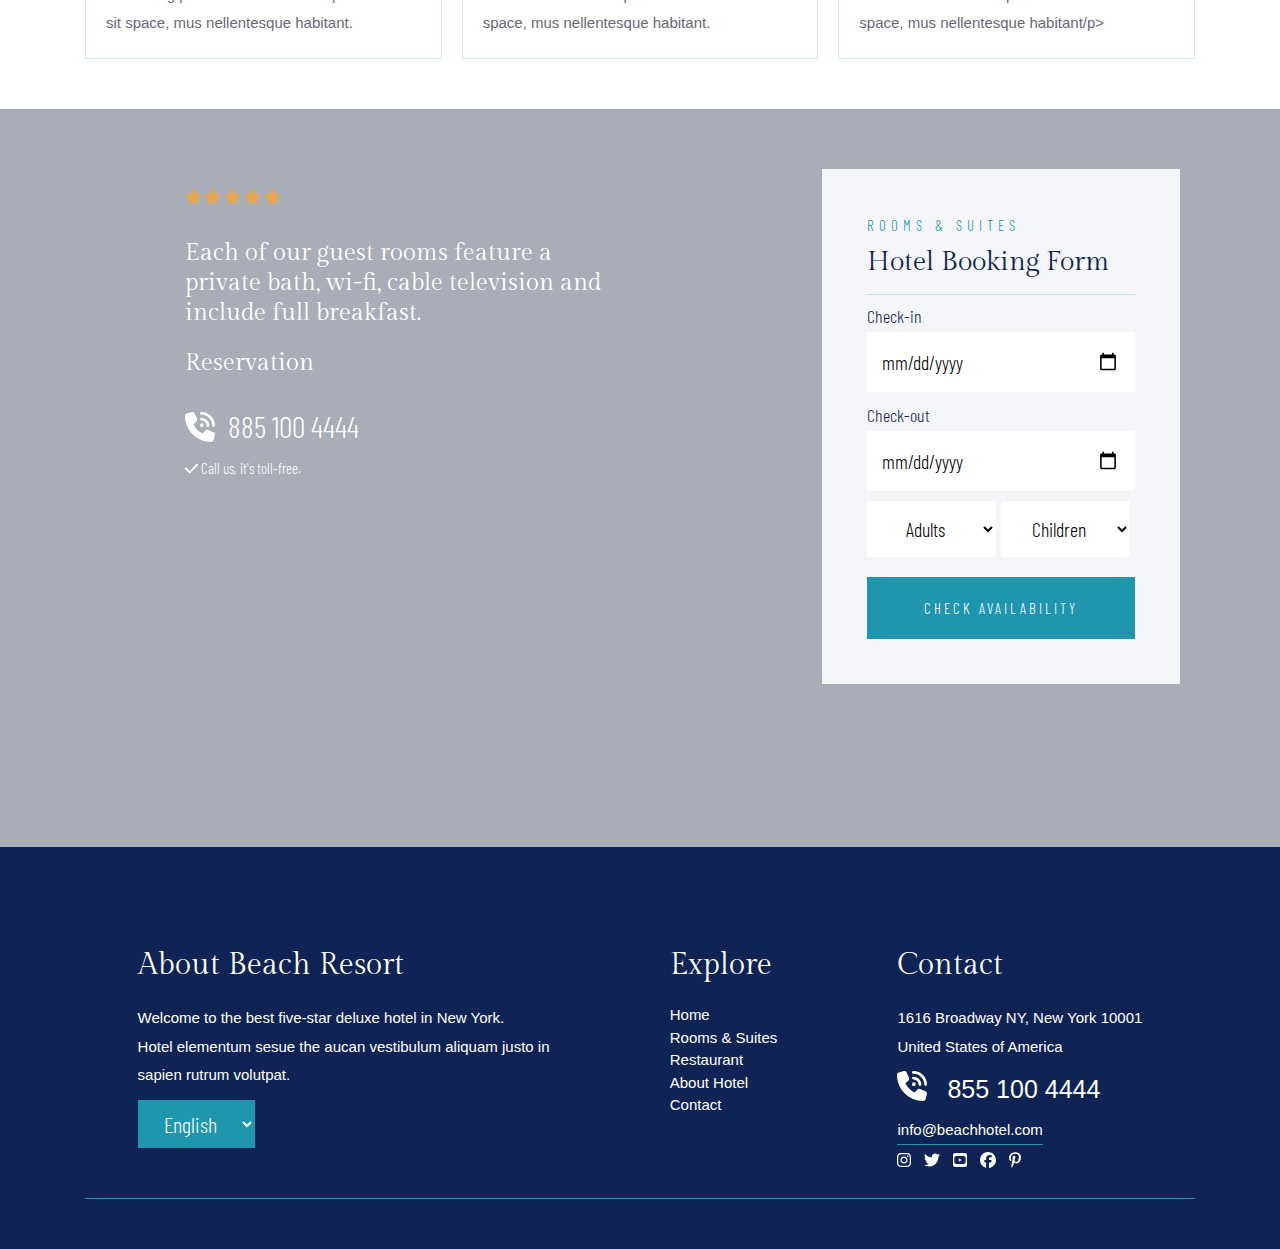
==== commit 58b7f3c2: "update" ====
--- a/index.html
+++ b/index.html
@@ -57,7 +57,7 @@
           <h4>Relaxation &amp; Comfort</h4>
           <h1>Maldives Luxury</h1>
           <div>
-            <a href="#"><span class="animated fadeInUp">View Rooms</span></a>
+            <a href="#"><span>View Rooms</span></a>
           </div>
         </div>
       </div>
@@ -67,11 +67,11 @@
           <div class="content">
             <div class="text">
               <span>
-                <i class="fa-regular fa-star"></i>
-                <i class="fa-regular fa-star"></i>
-                <i class="fa-regular fa-star"></i>
-                <i class="fa-regular fa-star"></i>
-                <i class="fa-regular fa-star"></i>
+                <i class="fa-solid fa-star start"></i>
+                <i class="fa-solid fa-star start"></i>
+                <i class="fa-solid fa-star start"></i>
+                <i class="fa-solid fa-star start"></i>
+                <i class="fa-solid fa-star start"></i>
               </span>
               <h3>Since 2000</h3>
               <h4>Beach Resort Hotel</h4>
@@ -88,10 +88,10 @@
                 morbine.
               </p>
               <div>
-                <div class="text">
-                  <p>Reservation</p>
-                  <i class="fa-solid fa-phone-volume"></i>
-                  <a href="#">855 100 4444</a>
+                <p>Reservation</p>
+                <div class="icon">
+                  <i class="fa-solid fa-phone-volume call"></i>
+                  <a href="#">885 100 4444</a>
                 </div>
               </div>
             </div>
@@ -120,6 +120,302 @@
         </div>
       </div>
     </section>
+    <div class="rooms">
+      <div class="container">
+        <h3>Beach Resort Hotel
+        </h3>
+        <h4>Rooms & Suites</h4>
+        <div class="room">
+          <div class="caption">
+            <h3>150$ <span>/ Night</span></h3>
+            <h4>Junior Suite</h4>
+            <p>
+              Spacious, bright guestrooms with tasteful furnishing, wooden floor
+              and panoramic windows from the ceiling to the floor.
+            </p>
+            <div class="room-facilities">
+              <div>
+                <ul>
+                  <li><i class="fa-solid fa-users"></i> 1-2 Persons</li>
+                  <li><i class="fa-solid fa-wifi"></i> Free Wifi</li>
+                </ul>
+              </div>
+              <div>
+                <ul>
+                  <li><i class="fa-solid fa-bed"></i> Twin Bed</li>
+                  <li><i class="fa-solid fa-bowl-food"></i> Breakfast</li>
+                </ul>
+              </div>
+              <div>
+                <ul>
+                  <li><i class="fa-solid fa-clock"></i> 200 sqft room</li>
+                  <li><i class="fa-solid fa-water-ladder"></i> Swimming Pool</li>
+                </ul>
+              </div>
+            </div>
+            <!-- <hr class="border-2" /> -->
+            <div class="info-wrapper">
+              <div class="more">Details <i class="ti-arrow-right"></i></div>
+              <div class="butn-dark">
+                <a href="#"><span>Book Now</span></a>
+              </div>
+            </div>
+          </div>
+          <div class="img">
+            <img src="images/room-1.jpg" alt="" class="img-fluid" />
+          </div>
+        </div>
+
+
+      </div>
+    </div>
+    <div class="video">
+      <div class="overlay"></div>
+      <div class="container">
+        <div class="content">
+          <span>
+            <i class="fa-solid fa-star start"></i>
+            <i class="fa-solid fa-star start"></i>
+            <i class="fa-solid fa-star start"></i>
+            <i class="fa-solid fa-star start"></i>
+            <i class="fa-solid fa-star start"></i>
+          </span>
+          <p>Beach Resort Hotel</p>
+          <h3>Promotional Video</h3>
+        </div>
+    </div>
+  </div>
+  <div class="services">
+    <div class="container">
+
+      <h3>Best Facilities</h3>
+      <h4>Our Services</h4>
+      <div class="content">
+        <div class="service">
+          <img src="./images/service_1.jpg" alt="">
+        </div>
+        <div class="service">
+          <div class="text">
+            <span>Experiences</span>
+            <h3>The Health Club & Pool</h3>
+            <p>
+              The health club & pool at elit finibus viverra nec a lacus themo the nesudea seneoice misuscipit non sagie the fermen ziverra tristiue duru the ivite dianne onen nivami acsestion augue artine.</p>
+              <button>Learn More</button>  
+          </div>
+        </div>
+      <div class="service">
+        <div class="text">
+           <span>Discover</span>
+          <h3>The Restaurant</h3>
+          <p>
+            Restaurant inilla duiman at elit finibus viverra nec a lacus themo the nesudea seneoice misuscipit non sagie the fermen ziverra tristiue duru the ivite dianne onen nivami acsestion augue artine.</p>
+            <button>Learn More</button>  
+
+        </div>
+      </div>
+      <div class="service">
+        <img src="./images/service_2.jpg" alt="">
+      </div>
+    </div>
+    </div>
+  </div>
+  <div class="clients">
+    <div class="overlay"></div>
+    <div class="container">
+      <div class="content">
+        <h2>Testimonials</h2>
+        <h3>What Client's Say?</h3>
+        <div class="item"> 
+          <p>Hotel dapibus asue metus the nec feusiate eraten miss hendreri net ve ante the lemon sanleo nectan feugiat erat hendrerit necuis ve ante otel inilla duiman at finibus viverra neca the sene on satien the miss drana inc fermen.</p>
+
+        <div class="client active">
+          <img class="client-image" src="images/client_2.jpg" alt="">
+          <span>
+            <i class="fa-solid fa-star start"></i>
+            <i class="fa-solid fa-star start"></i>
+            <i class="fa-solid fa-star start"></i>
+            <i class="fa-solid fa-star start"></i>
+            <i class="fa-solid fa-star start"></i>
+          </span>
+          <h4>Emily Brown</h4>
+        </div>   
+        <div class="client hide">
+          <img class="client-image" src="images/client_3.jpg" alt="">
+          <span>
+            <i class="fa-solid fa-star start"></i>
+            <i class="fa-solid fa-star start"></i>
+            <i class="fa-solid fa-star start"></i>
+            <i class="fa-solid fa-star start"></i>
+            <i class="fa-solid fa-star start"></i>
+          </span>
+          <h4>Emily Brown</h4>
+        </div>   
+        <div class="client hide">
+          <img class="client-image" src="images/cliect_1.png" alt="">
+          <span>
+            <i class="fa-solid fa-star start"></i>
+            <i class="fa-solid fa-star start"></i>
+            <i class="fa-solid fa-star start"></i>
+            <i class="fa-solid fa-star start"></i>
+            <i class="fa-solid fa-star start"></i>
+          </span>
+          <h4>Emily Brown</h4>
+        </div>   
+    </div>
+  </div>
+</div>
+  </div>
+  <div class="facilities">
+    <div class="container">
+    <h4>Our Services</h4>
+    <h3>Hotel Facilities</h3>
+    <div class="content">
+      <div class="box">
+        <i class="fa-solid fa-cart-flatbed-suitcase active"></i>
+        <h3>Pick Up & Drop</h3>
+        <p>We’ll pick up from airport while you comfy on your ride, mus nellentesque habitant.</p>
+      </div>
+      <div class="box">
+        <i class="fa-solid fa-car-rear active"></i>
+        <h3>Parking Space</h3>
+        <p>Fusce tincidunt nis ace park norttito sit amet space, mus nellentesque habitant.</p>
+      </div>
+
+      <div class="box">
+        <i class="fa-solid fa-bed active"></i>
+        <h3>Room Service</h3>
+        <p>Room tincidunt nis ace park norttito sit amet space, mus nellentesque habitant.</p>
+      </div>
+
+      <div class="box">
+        <i class="fa-solid fa-water-ladder active"></i>
+        <h3>Swimming Pool</h3>
+        <p>Swimming pool tincidunt nise ace park norttito sit space, mus nellentesque habitant.</p>
+      </div>
+
+      <div class="box">
+        <i class="fa-solid fa-wifi active"></i>
+        <h3>Fibre Internet</h3>
+        <p>Wifi tincidunt nis ace park norttito sit amet space, mus nellentesque habitant.</p>
+      </div>
+
+      <div class="box">
+        <i class="fa-solid fa-mug-saucer active"></i>
+        <h3>Breakfast</h3>
+        <p>Eat tincidunt nisa ace park norttito sit amet space, mus nellentesque habitant/p>
+      </div>
+      
+    </div>
+    </div>
+  </div>
+  <div class="books">
+    <div class="overlay"></div>
+    <div class="container">
+      <div class="content">
+        <div class="info">
+          <span>
+            <i class="fa-solid fa-star start"></i>
+            <i class="fa-solid fa-star start"></i>
+            <i class="fa-solid fa-star start"></i>
+            <i class="fa-solid fa-star start"></i>
+            <i class="fa-solid fa-star start"></i>
+          </span>
+          <p>Each of our guest rooms feature a private bath, wi-fi, cable television and include full breakfast.</p>
+          <p>Reservation</p>
+          <div class="icon">
+            <i class="fa-solid fa-phone-volume call"></i>
+            <a href="#">885 100 4444</a>
+          </div>
+          <div class="icon">
+            <i class="fa-solid fa-check check"></i>
+            <a class="a">Call us, it's toll-free.</a>
+          </div>
+        </div>
+    
+        <div class="book">
+          <span>Rooms & Suites </span>
+          <h3>Hotel Booking Form</h3>
+          <form action="">
+              <form>
+                <label for="checkin">Check-in</label>
+                <input type="date" id="checkin" name="checkin" placeholder="Check-in">
+
+                <label for="checkout">Check-out</label>
+                <input type="date" id="checkout" name="checkout" placeholder="Check-out">
+
+                  <div class="select">
+                    <select name="guests">
+                      <optgroup >
+                        <option class="active" value="0">Adults</option>
+                        <option value="1">1</option>
+                        <option value="2">2</option>
+                        <option value="3">3</option>
+                        <option value="4">4</option>
+                      </optgroup>
+                    </select>
+                      <select  name="guests">
+                      <optgroup >
+                        <option class="active" value="0">Children</option>
+                        <option value="1">1</option>
+                        <option value="2">2</option>
+                        <option value="4">4</option>
+                        <option value="5">5</option>
+                      </optgroup>
+                    </select>
+                  </div>
+                
+                  <a href="room.html">Check Availability</a>
+              </form>
+        </div>
+      </div>
+    </div>
+  </div>
+  <footer class="footer">
+        <div class="container">
+          <div class="content">
+                    <div class="footer-info">
+                        <h3>About Beach Resort</h3>
+                        <p>Welcome to the best five-star deluxe hotel in New York.<br> Hotel  elementum sesue the aucan vestibulum aliquam justo in <br> sapien rutrum volutpat.</p>
+                        <div> 
+                            <select >
+                                <option value="http://duruthemes.com/">English</option>
+                                <option value="http://duruthemes.com/">German</option>
+                            </select>
+                        </div>
+                    </div>
+                    <div class="footer-info">
+                        <h3 >Explore</h3>
+                        <ul>
+                            <li><a href="index.html">Home</a></li>
+                            <li><a href="room.html">Rooms &amp; Suites</a></li>
+                            <li><a href="restaurant.html">Restaurant</a></li>
+                            <li><a href="about.html">About Hotel</a></li>
+                            <li><a href="contact.html">Contact</a></li>
+                        </ul>
+                    </div>
+                    <div class="footer-info">
+                        <h3>Contact</h3>
+                        <p>1616 Broadway NY, New York 10001
+                          <br>United States of America
+                        </p>
+                        <div class="calls">
+                          <i class="fa-solid fa-phone-volume call"></i>
+                          <a>855 100 4444</a>
+                         
+                        </div>
+                        <p class="mail">info@beachhotel.com</p>
+                      <div class="social">
+
+                        <i class="fa-brands fa-instagram i"></i>
+                        <i class="fa-brands fa-twitter i"></i>
+                        <i class="fa-brands fa-square-youtube i"></i>
+                        <i class="fa-brands fa-facebook i"></i>
+                        <i class="fa-brands fa-pinterest-p i"></i>
+                      </div>
+            </div>
+        </div>
+    </div>
+</footer>
     <script src="js/all.min.js"></script>
     <script src="js/bootstrap.min.js"></script>
     <script src="js/script.js"></script>
--- a/css/index.css
+++ b/css/index.css
@@ -10,8 +10,6 @@
   src: url("../webfonts/Barlow_Condensed/BarlowCondensed-Light.ttf")
     format(truetype);
 }
-<<<<<<< HEAD
-=======
 
 /* 
   font-family: "Gilda Display", serif;
@@ -263,8 +261,13 @@
   letter-spacing: 10px;
   line-height: 1.9;
 }
-
+@media (max-width: 767px) {
+  .landing .content h1 {
+    font-size: 40px;
+  }
+}
 .landing .content a {
+  position: relative;
   font-weight: 400;
   padding: 15px 20px;
   font-family: "Barlow Condensed", sans-serif;
@@ -273,6 +276,8 @@
   font-size: 15px;
   letter-spacing: 3px;
   border: 2px solid var(--black-color);
+  overflow: hidden;
+  background: transparent;
 }
 .landing .content a::after {
   content: "";
@@ -280,14 +285,13 @@
   height: 100%;
   position: absolute;
   bottom: 0;
-  left: 100%;
+  left: 0;
   z-index: 1;
-  -webkit-transition: all 0.3s ease;
-  transition: all 0.3s ease;
-  background: #fff;
-}
-
-.landing .content a:hover {
+  background-color: #fff;
+  color: #000;
+}
+.landing .content a:hover + a::after {
+  width: 100%;
 }
 
 /* Start About Page */
@@ -300,8 +304,22 @@
   justify-content: space-between;
   gap: 30px;
 }
+@media (max-width: 991px) {
+  .about .content {
+    display: flex;
+    flex-direction: column;
+    gap: 30px;
+  }
+}
 .about .text {
+  position: relative;
   width: 48%;
+}
+@media (max-width: 991px) {
+  .about .text {
+    position: relative;
+    width: 100%;
+  }
 }
 .about .text h3 {
   font-size: 15px;
@@ -334,7 +352,728 @@
   color: #2095ae;
   letter-spacing: -1px;
 }
+.about .text .call {
+  color: #2095ae;
+  font-size: 40px;
+  margin-right: 15px;
+}
+.about .icon {
+  display: flex;
+}
+.about .text span {
+  display: block;
+  margin-bottom: 15px;
+  padding: 15px;
+  padding-left: 0;
+}
+.about .text span .start {
+  font-weight: normal;
+  font-size: 18px;
+  color: #e4a853 !important;
+  background-color: #fff;
+}
 .about .img {
   width: 48%;
 }
->>>>>>> 4f5cfdc1942a9ed2809f474c2bddcc99030e61ee
+
+@media (max-width: 991px) {
+  .about .img {
+    position: relative;
+    width: 100%;
+  }
+}
+
+/* Start Rooms */
+.rooms {
+  padding-top: 50px;
+  padding-bottom: 50px;
+  background-color: #f4f5f8;
+}
+.rooms h3 {
+  font-size: 15px;
+  font-weight: 400;
+  color: #2095ae;
+  text-transform: uppercase;
+  position: relative;
+  letter-spacing: 5px;
+  margin-bottom: 5px;
+}
+.rooms h4 {
+  font-family: "Gilda Display", serif;
+  font-size: 46px;
+  font-weight: 400;
+  color: #0f2454;
+  position: relative;
+  margin-bottom: 20px;
+  line-height: 1.25em;
+}
+.rooms .room {
+  display: flex;
+  position: relative;
+}
+.rooms .room .img {
+  width: 50%;
+}
+.rooms .room img {
+  max-width: 100%;
+  /* height: auto; */
+}
+.rooms .room .caption {
+  background-color: #fff;
+  /* position: absolute;
+  top: 50%;
+  transform: translateY(-50%); */
+  width: 50%;
+  padding: 30px;
+  /* height: 300px; */
+}
+.rooms .room .caption h3 {
+  color: #2095ae;
+}
+.rooms .room .caption h3 span {
+  font-size: 15px;
+  color: black;
+  font-weight: 200;
+}
+.rooms .room .caption h4 {
+  font-family: "Gilda Display", serif;
+  font-size: 35px;
+  margin-bottom: 5px;
+}
+.rooms .room .caption .room-facilities {
+  display: flex;
+  justify-content: space-between;
+  position: relative;
+  margin-top: 30px;
+}
+.rooms .room .caption .room-facilities::after {
+  content: "";
+  position: absolute;
+  width: 100%;
+  height: 1px;
+  background-color: rgba(32, 149, 174, 0.7);
+  bottom: 0;
+  left: 0;
+}
+.rooms .room .caption .info-wrapper {
+  display: flex;
+  justify-content: space-between;
+  margin-top: 40px;
+}
+.rooms .room .caption .info-wrapper .more {
+  text-transform: uppercase;
+  font-family: "Barlow Condensed", sans-serif;
+  font-size: 15px;
+  font-weight: 400;
+  letter-spacing: 3px;
+}
+.rooms .room .caption .info-wrapper .butn-dark a {
+  font-weight: 400;
+  font-family: "Barlow Condensed", sans-serif;
+  text-transform: uppercase;
+  background: #2095ae;
+  color: #fff;
+  padding: 15px 30px;
+  margin: 0;
+  position: relative;
+  font-size: 15px;
+  letter-spacing: 3px;
+}
+/* End Rooms */
+/* Start video */
+.video {
+  padding-top: 60px;
+  padding-bottom: 60px;
+  background-image: url("../images/slider-4.jpg");
+  background-size: cover;
+  background-attachment: fixed;
+  height: 70vh;
+  position: relative;
+}
+.video .overlay {
+  position: absolute;
+  background: #09153259;
+  width: 100%;
+  height: 100%;
+  top: 0;
+  left: 0;
+}
+.video .content {
+  position: absolute;
+  top: 50%;
+  left: 50%;
+  transform: translate(-50%, -50%);
+  width: 100%;
+  min-width: 500px;
+  padding: 40px;
+  text-align: center;
+}
+.video span {
+  display: block;
+  margin-bottom: 15px;
+  padding: 15px;
+  padding-left: 0;
+}
+.video span .start {
+  font-weight: normal;
+  font-size: 18px;
+  color: #e4a853 !important;
+}
+.video .content p {
+  font-size: 15px;
+  font-weight: 400;
+  text-transform: uppercase;
+  letter-spacing: 5px;
+  color: #fff;
+  animation-delay: 0.4s;
+}
+.video .content h3 {
+  font-size: 46px;
+  font-family: "Gilda Display", serif;
+  font-weight: 400;
+  color: #fff;
+  line-height: 1.25em;
+}
+@media (max-width: 767px) {
+  .video .content h3 {
+    font-size: 36px;
+  }
+}
+
+/* End Video */
+/* Start Services */
+.services {
+  padding-top: 50px;
+  padding-bottom: 50px;
+}
+.services h3 {
+  font-size: 15px;
+  text-align: center;
+  font-family: "Barlow Condensed", sans-serif;
+  font-weight: 400;
+  color: #2095ae;
+  text-transform: uppercase;
+  position: relative;
+  letter-spacing: 5px;
+}
+.services h4 {
+  text-align: center;
+  font-family: "Gilda Display", serif;
+  font-size: 46px;
+  font-weight: 400;
+  color: #0f2454;
+  position: relative;
+  margin-bottom: 20px;
+  line-height: 1.25em;
+}
+.services .content {
+  display: grid;
+  grid-template-columns: repeat(auto-fill, minmax(500px, 1fr));
+}
+@media (max-width: 1200px) {
+  .services .content {
+    display: grid;
+    grid-template-columns: repeat(auto-fill, minmax(400px, 1fr));
+  }
+}
+@media (max-width: 1020px) {
+  .services .content {
+    display: grid;
+    grid-template-columns: repeat(auto-fill, minmax(350px, 1fr));
+  }
+}
+.services .content .service {
+  width: 100%;
+  background-color: #f4f5f8;
+}
+.services .content .service .text {
+  margin-top: 50px;
+  padding: 20px;
+}
+.services .content .service .text span {
+  font-size: 15px;
+  letter-spacing: 3px;
+  color: #2095ae;
+  font-family: "Barlow Condensed", sans-serif;
+  text-transform: uppercase;
+  margin-bottom: 20px;
+}
+.services .content .service .text h3 {
+  text-align: center;
+  font-family: "Barlow Condensed", sans-serif;
+  font-size: 32px;
+  font-weight: 400;
+  color: #0f2454;
+  position: relative;
+  margin-bottom: 20px;
+  line-height: 1.25em;
+  text-align: left;
+}
+@media (max-width: 767px) {
+  .services .content .service {
+    margin-bottom: 10px;
+  }
+}
+.services .content .service .text p {
+  font-family: "Barlow", sans-serif;
+  font-size: 15px;
+  font-weight: 400;
+  line-height: 1.9;
+  color: #676977;
+  margin-bottom: 20px;
+}
+.services .content .service .text button {
+  font-weight: 400;
+  font-family: "Barlow Condensed", sans-serif;
+  text-transform: uppercase;
+  background: var(--main-color);
+  color: #fff;
+  padding: 15px 30px;
+  font-size: 15px;
+  letter-spacing: 3px;
+  border: none;
+}
+.services .content .service .text button:hover {
+  opacity: 0.8;
+}
+.services .content .service img {
+  max-width: 100%;
+  transition: var(--main-transition);
+}
+.services .content .service img:hover {
+  transform: rotate(1deg);
+}
+/* End Services */
+/* Start clients */
+.clients {
+  padding-top: 60px;
+  padding-bottom: 60px;
+  background-image: url("../images/slider-1.jpg");
+  background-size: cover;
+  background-attachment: fixed;
+  height: 70vh;
+  position: relative;
+}
+.clients .overlay {
+  position: absolute;
+  background: #09153259;
+  width: 100%;
+  height: 100%;
+  top: 0;
+  left: 0;
+}
+.clients .content {
+  position: absolute;
+  top: 50%;
+  left: 50%;
+  transform: translate(-50%, -50%);
+  width: 100%;
+  min-width: 500px;
+  padding: 40px;
+  text-align: center;
+  width: 50%;
+}
+.clients .content h2 {
+  font-family: "Barlow Condensed", sans-serif;
+  color: #fff;
+  font-size: 15px;
+  text-transform: uppercase;
+  letter-spacing: 5px;
+  margin-bottom: 10px;
+}
+.clients .content h3 {
+  font-size: 32px;
+  font-weight: 400;
+  color: #fff;
+  margin-bottom: 15px;
+}
+.clients .content img {
+  width: 70px;
+  height: 70px;
+  border-radius: 50%;
+}
+.clients .hide {
+  display: none;
+}
+.clients span {
+  display: block;
+  margin-bottom: 15px;
+  padding: 15px;
+  padding-left: 0;
+}
+.clients span .start {
+  font-weight: normal;
+  font-size: 15px;
+  color: #e4a853;
+}
+.clients .content p {
+  font-family: "Barlow", sans-serif;
+  font-size: 15px;
+  font-weight: 400;
+  line-height: 1.9;
+  color: #fff;
+  margin-bottom: 20px;
+}
+.clients .content h3 {
+  font-size: 32px;
+  font-weight: 400;
+  color: #fff;
+  line-height: 1.25em;
+}
+.clients h4 {
+  font-family: "Barlow", sans-serif;
+  font-size: 15px;
+  font-weight: 400;
+  line-height: 1.9;
+  color: #fff;
+  margin-bottom: 20px;
+}
+.active {
+  display: block;
+}
+/* End clients */
+/* Start facilities */
+.facilities {
+  padding-top: 50px;
+  padding-bottom: 50px;
+}
+.facilities h4 {
+  text-align: center;
+  font-size: 15px;
+  font-family: "Barlow Condensed", sans-serif;
+  font-weight: 400;
+  color: var(--main-color);
+  text-transform: uppercase;
+  position: relative;
+  letter-spacing: 5px;
+  margin-bottom: 5px;
+}
+
+.facilities h3 {
+  font-size: 46px;
+  font-family: "Gilda Display", serif;
+  font-weight: 400;
+  color: #0f2454;
+  position: relative;
+  text-align: center;
+  margin-bottom: 30px;
+}
+.facilities .content {
+  display: grid;
+  grid-template-columns: repeat(auto-fill, minmax(300px, 1fr));
+  gap: 20px;
+}
+.facilities .content .box {
+  padding: 20px;
+  border: 1px solid rgba(32, 149, 174, 0.2);
+}
+.facilities .content .box .active {
+  font-size: 40px;
+  color: #2095ae;
+  line-height: 1;
+  font-style: normal;
+  margin-bottom: 20px;
+  -webkit-transition: 0.5s;
+  transition: 0.5s;
+}
+.facilities .content .box h3 {
+  font-family: "Gilda Display", serif;
+  font-weight: 400;
+  line-height: 1.25em;
+  margin: 0 0 20px 0;
+  margin-bottom: 20px;
+  font-size: 30px;
+  text-align: left;
+}
+.facilities .content .box p {
+  font-family: "Barlow", sans-serif;
+  font-size: 15px;
+  line-height: 1.9;
+  margin: 0;
+  color: #676977;
+}
+
+/* sTart Book */
+.books {
+  padding-top: 60px;
+  padding-bottom: 60px;
+  background-image: url("../images/slider-1.jpg");
+  background-size: cover;
+  background-attachment: fixed;
+  height: 82vh;
+  position: relative;
+}
+@media (max-width: 991px) {
+  .books {
+    height: 130vh;
+  }
+}
+@media (max-width: 767px) {
+  .books {
+    height: 140vh;
+  }
+}
+.books .overlay {
+  position: absolute;
+  background: #09153259;
+  width: 100%;
+  height: 100%;
+  top: 0;
+  left: 0;
+}
+.books .content {
+  position: absolute;
+  display: flex;
+  justify-content: space-evenly;
+  z-index: 100;
+}
+@media (max-width: 991px) {
+  .books .content {
+    position: absolute;
+    display: flex;
+    flex-direction: column;
+    z-index: 100;
+  }
+}
+.books .content .info {
+  width: 45%;
+}
+@media (max-width: 991px) {
+  .books .content .info {
+    width: 100%;
+    margin-bottom: 30px;
+  }
+}
+.books .content .info span {
+  display: block;
+  margin-bottom: 15px;
+  padding: 15px;
+  padding-left: 0;
+}
+.books .content .info span .start {
+  font-weight: normal;
+  font-size: 15px;
+  color: #e4a853;
+}
+.books .content p {
+  font-size: 24px;
+  font-family: "Gilda Display", serif;
+  font-weight: 400;
+  line-height: 1.25em;
+  margin: 0 0 20px 0;
+  margin-bottom: 20px;
+  color: var(--black-color);
+  max-width: 80%;
+}
+.books .content .info .icon .call {
+  font-size: 30px;
+  color: #fff;
+  margin-right: 10px;
+}
+.books .content .info .icon a {
+  font-size: 15px;
+  font-weight: 400;
+  line-height: 1.9;
+  color: var(--black-color);
+  font-size: 30px;
+}
+.books .content .info .icon .check,
+.books .content .info .icon .a {
+  font-size: 15px;
+  color: var(--black-color);
+  font-weight: 400;
+  line-height: 1.75em;
+}
+.books .content .book {
+  display: flex;
+  flex-direction: column;
+  width: 30%;
+  position: relative;
+  background: #f4f5f8;
+  padding: 45px;
+}
+@media (max-width: 1200px) {
+  .books .content .book {
+    width: 40%;
+  }
+}
+@media (max-width: 991px) {
+  .books .content .book {
+    width: 90%;
+  }
+}
+.books .content .book form {
+  display: flex;
+  flex-direction: column;
+}
+
+.books .content .book span {
+  font-size: 15px;
+  font-family: "Barlow Condensed", sans-serif;
+  font-weight: 400;
+  color: #2095ae;
+  text-transform: uppercase;
+  position: relative;
+  letter-spacing: 5px;
+  margin-bottom: 10px;
+}
+.books .content .book h3 {
+  font-family: "Gilda Display", serif;
+  font-size: 27px;
+  font-weight: 400;
+  color: #0f2454;
+  border-bottom: 1px solid rgba(32, 149, 174, 0.2);
+  padding-bottom: 15px;
+  letter-spacing: 0;
+  text-transform: none;
+  margin-top: 0;
+}
+.books .content .book form input {
+  width: 100%;
+  padding: 15px;
+  border: none;
+  outline: none;
+  font-size: 20px;
+  color: #000;
+  background-color: #fff;
+  margin-bottom: 10px;
+}
+.books .content .book form label {
+  font-size: 18px;
+  color: #0f2454;
+  margin-bottom: 2px;
+}
+.books .content .book form .select {
+  display: flex;
+  gap: 5px;
+}
+.books .content .book form select {
+  width: 48%;
+  padding: 15px;
+  border: none;
+  outline: none;
+  font-size: 20px;
+  color: #000;
+  background-color: #fff;
+  margin-bottom: 5px;
+}
+.books .content .book form select option {
+  padding: 10px;
+  color: #000;
+  background-color: #fff;
+  text-align: center;
+}
+.books .content .book form select option.active,
+.books .content .book form select option:hover {
+  background-color: var(--main-color);
+  color: var(--black-color);
+}
+.books .content .book form a {
+  display: block;
+  text-align: center;
+  padding: 0;
+  border: none;
+  margin: 0;
+  margin-top: 15px;
+  width: 100%;
+  background-color: var(--main-color);
+  color: var(--black-color);
+  font-size: 15px;
+  text-decoration: none;
+  line-height: 62px;
+  position: relative;
+  cursor: pointer;
+  transition: all 0.3s ease-out;
+  letter-spacing: 3px;
+  text-transform: uppercase;
+}
+/* end Book */
+/* start footer */
+footer {
+  padding-top: 100px;
+  padding-bottom: 50px;
+  background-color: #0f2454;
+  color: var(--black-color);
+}
+footer .content {
+  display: flex;
+  justify-content: space-around;
+  gap: 15px;
+  padding-bottom: 30px;
+  border-bottom: 1px solid var(--main-color);
+}
+@media (max-width: 991px) {
+  footer .content {
+    display: flex;
+    flex-direction: column;
+  }
+}
+footer .content .footer-info h3 {
+  font-family: "Gilda Display", serif;
+  font-weight: 400;
+  line-height: 1.25em;
+  margin: 0 0 20px 0;
+  margin-bottom: 20px;
+  font-size: 30px;
+}
+footer .content .footer-info p {
+  font-family: "Barlow", sans-serif;
+  font-size: 15px;
+  line-height: 1.9;
+  margin: 0;
+  color: #fff;
+  margin-bottom: 10px;
+}
+footer .content .footer-info select {
+  padding: 10px 20px;
+  color: #fff;
+  background: #2095ae;
+  border: 0;
+  outline: 0;
+  font-size: 22px;
+  text-align: center;
+}
+footer .content .footer-info a {
+  font-family: "Barlow", sans-serif;
+  position: relative;
+  display: block;
+  font-size: 15px;
+  color: #fff;
+  -webkit-transition: all 500ms ease;
+  transition: all 500ms ease;
+}
+
+footer .content .footer-info a:hover {
+  font-weight: bold;
+}
+footer .content .footer-info .calls {
+  display: flex;
+  gap: 10px;
+}
+
+footer .content .footer-info .calls .call {
+  font-size: 30px;
+  color: #fff;
+  margin-right: 10px;
+}
+footer .content .footer-info .calls a {
+  font-size: 25px;
+  cursor: pointer;
+  margin-bottom: 7px;
+}
+footer .content .footer-info .mail {
+  width: fit-content;
+  margin-bottom: 7px;
+  border-bottom: 1px solid var(--main-color);
+}
+footer .content .footer-info .social {
+  text-align: center;
+  display: flex;
+  gap: 13px;
+}
+footer .content .footer-info .social .i {
+  cursor: pointer;
+}
+footer .content .footer-info .social .i:hover {
+  color: var(--main-color);
+}
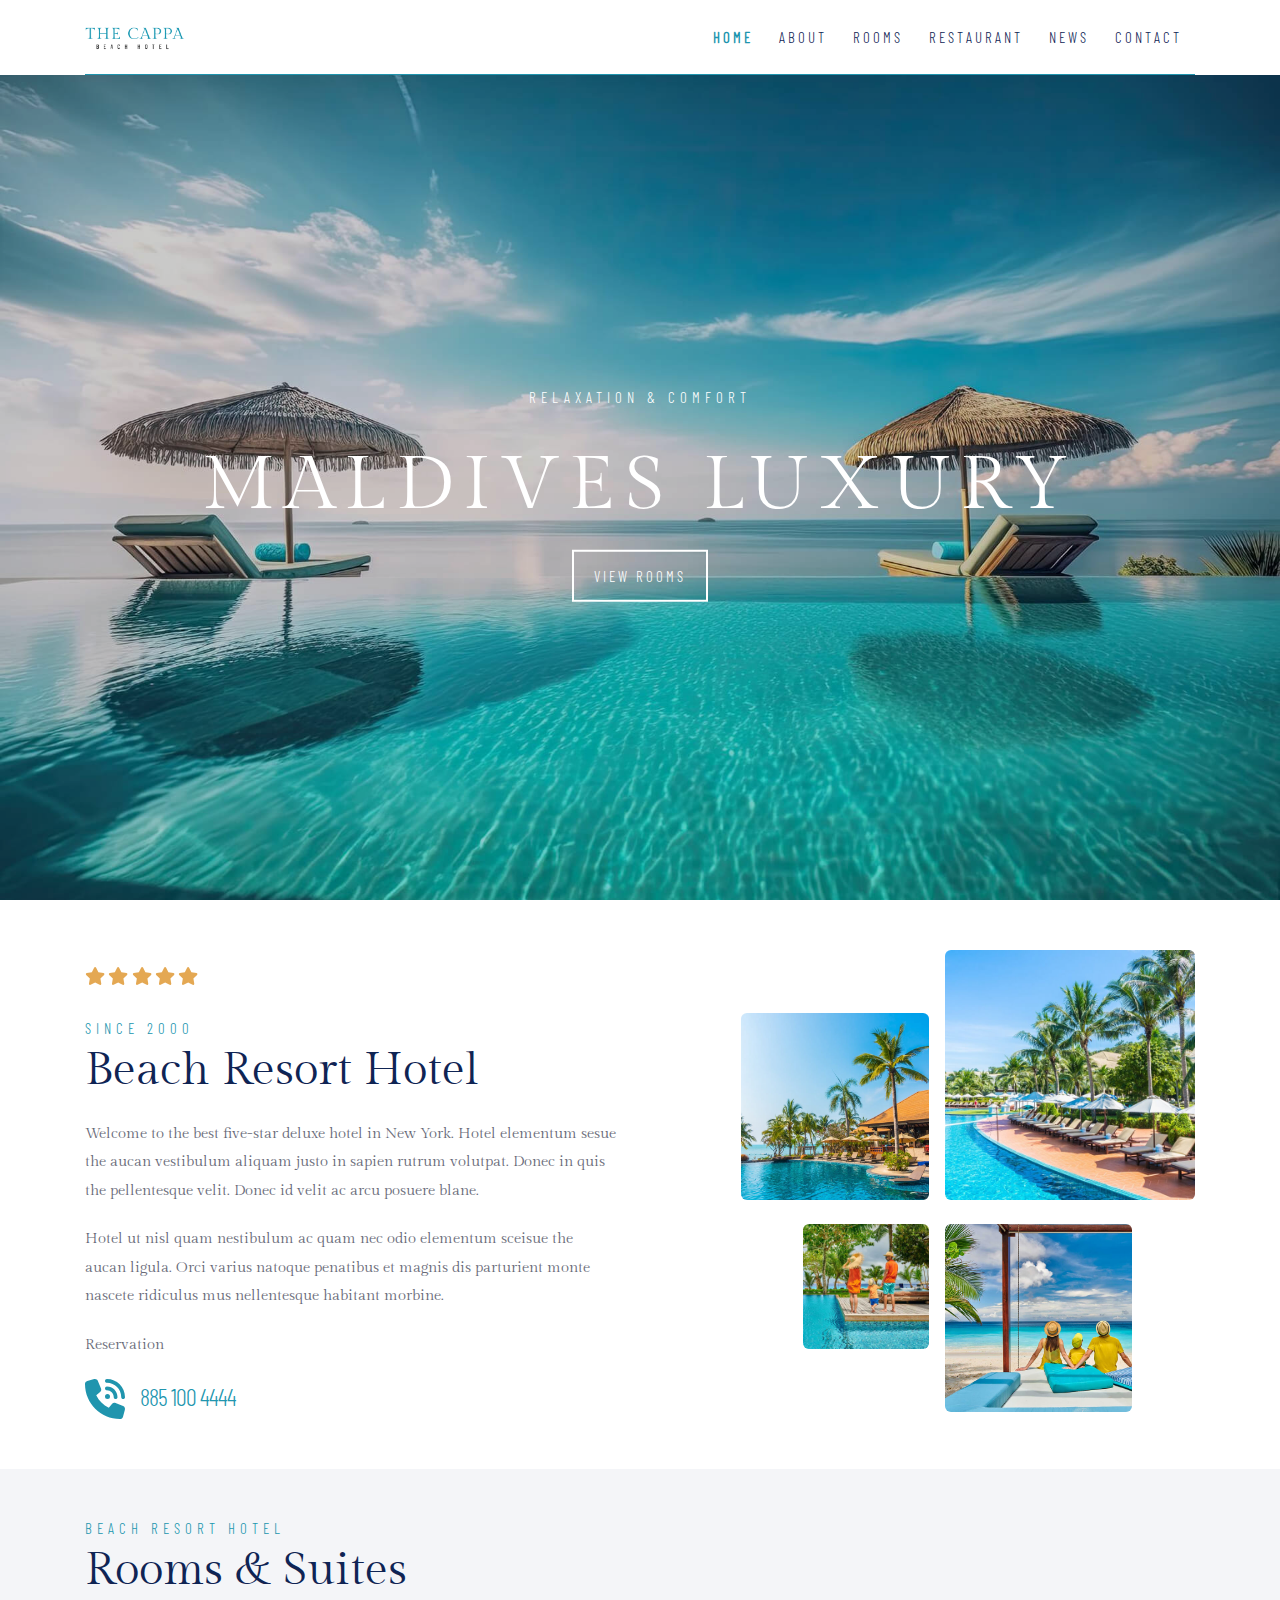
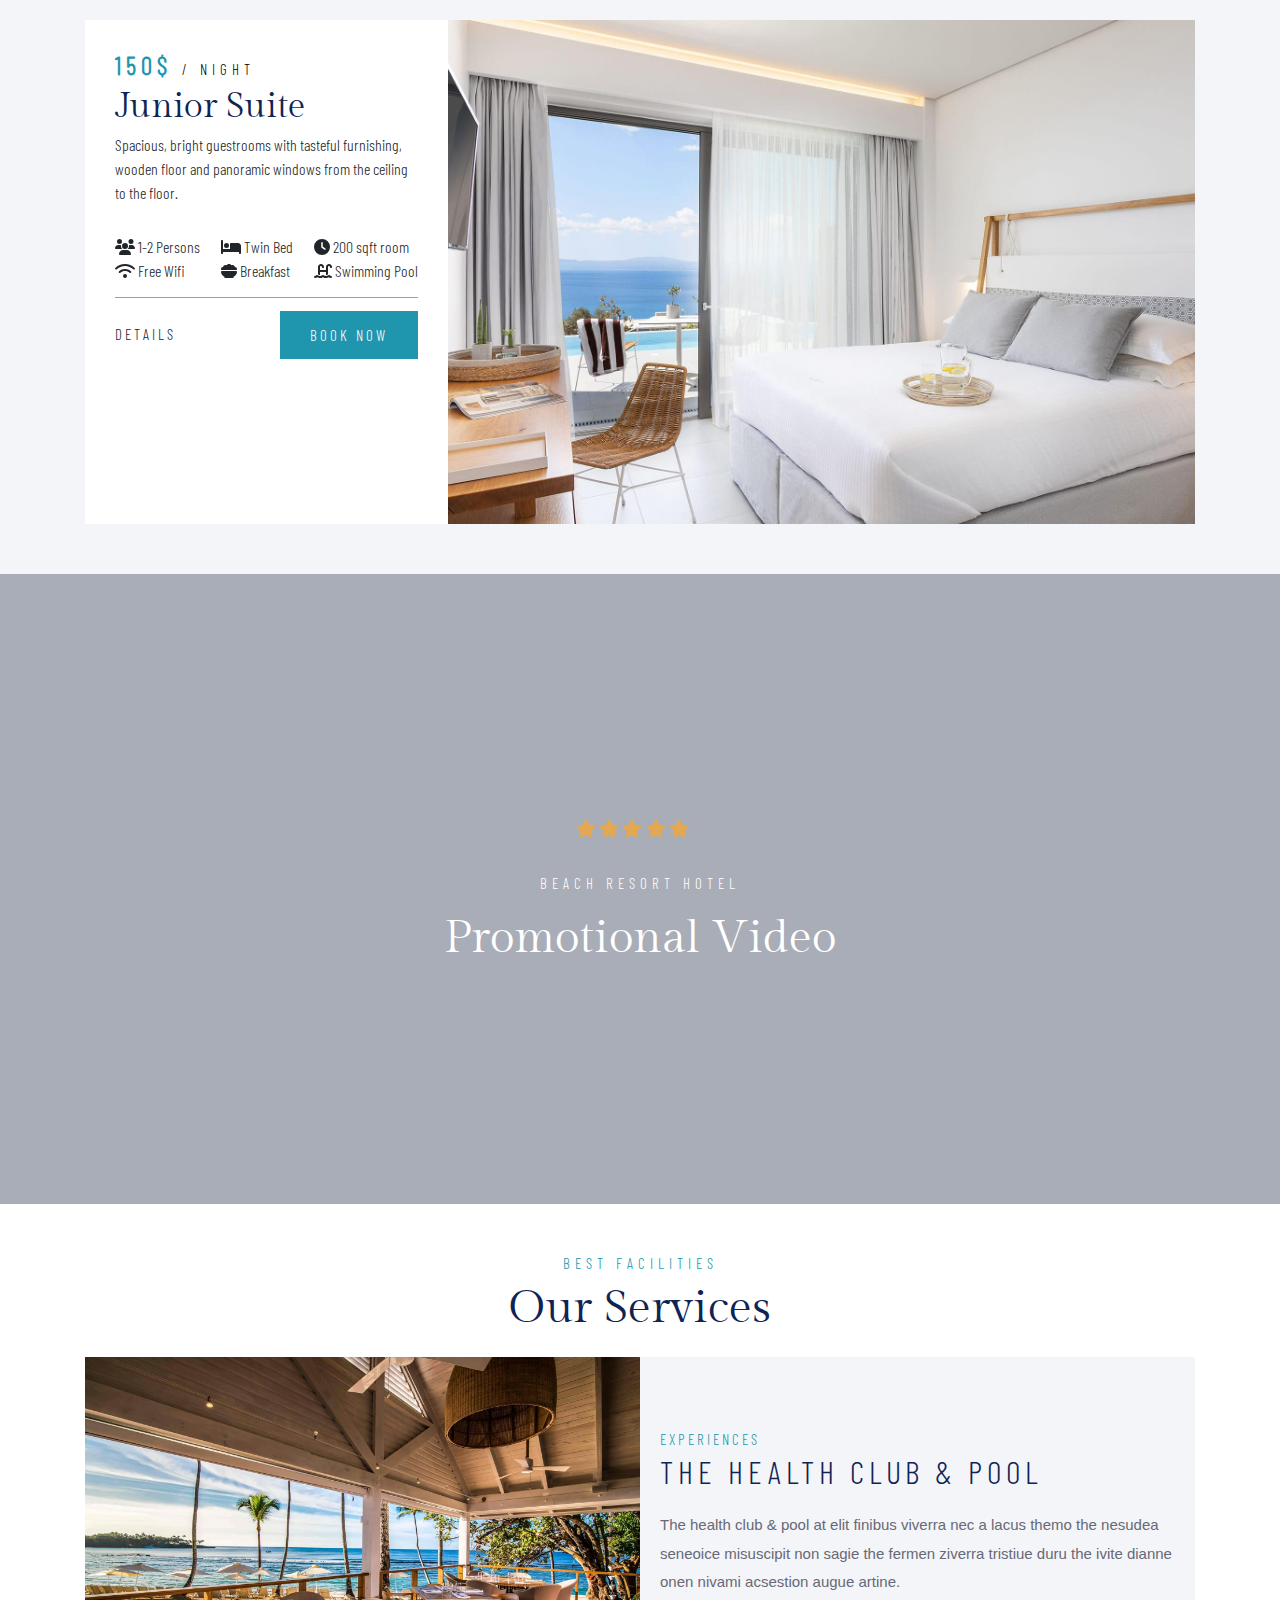
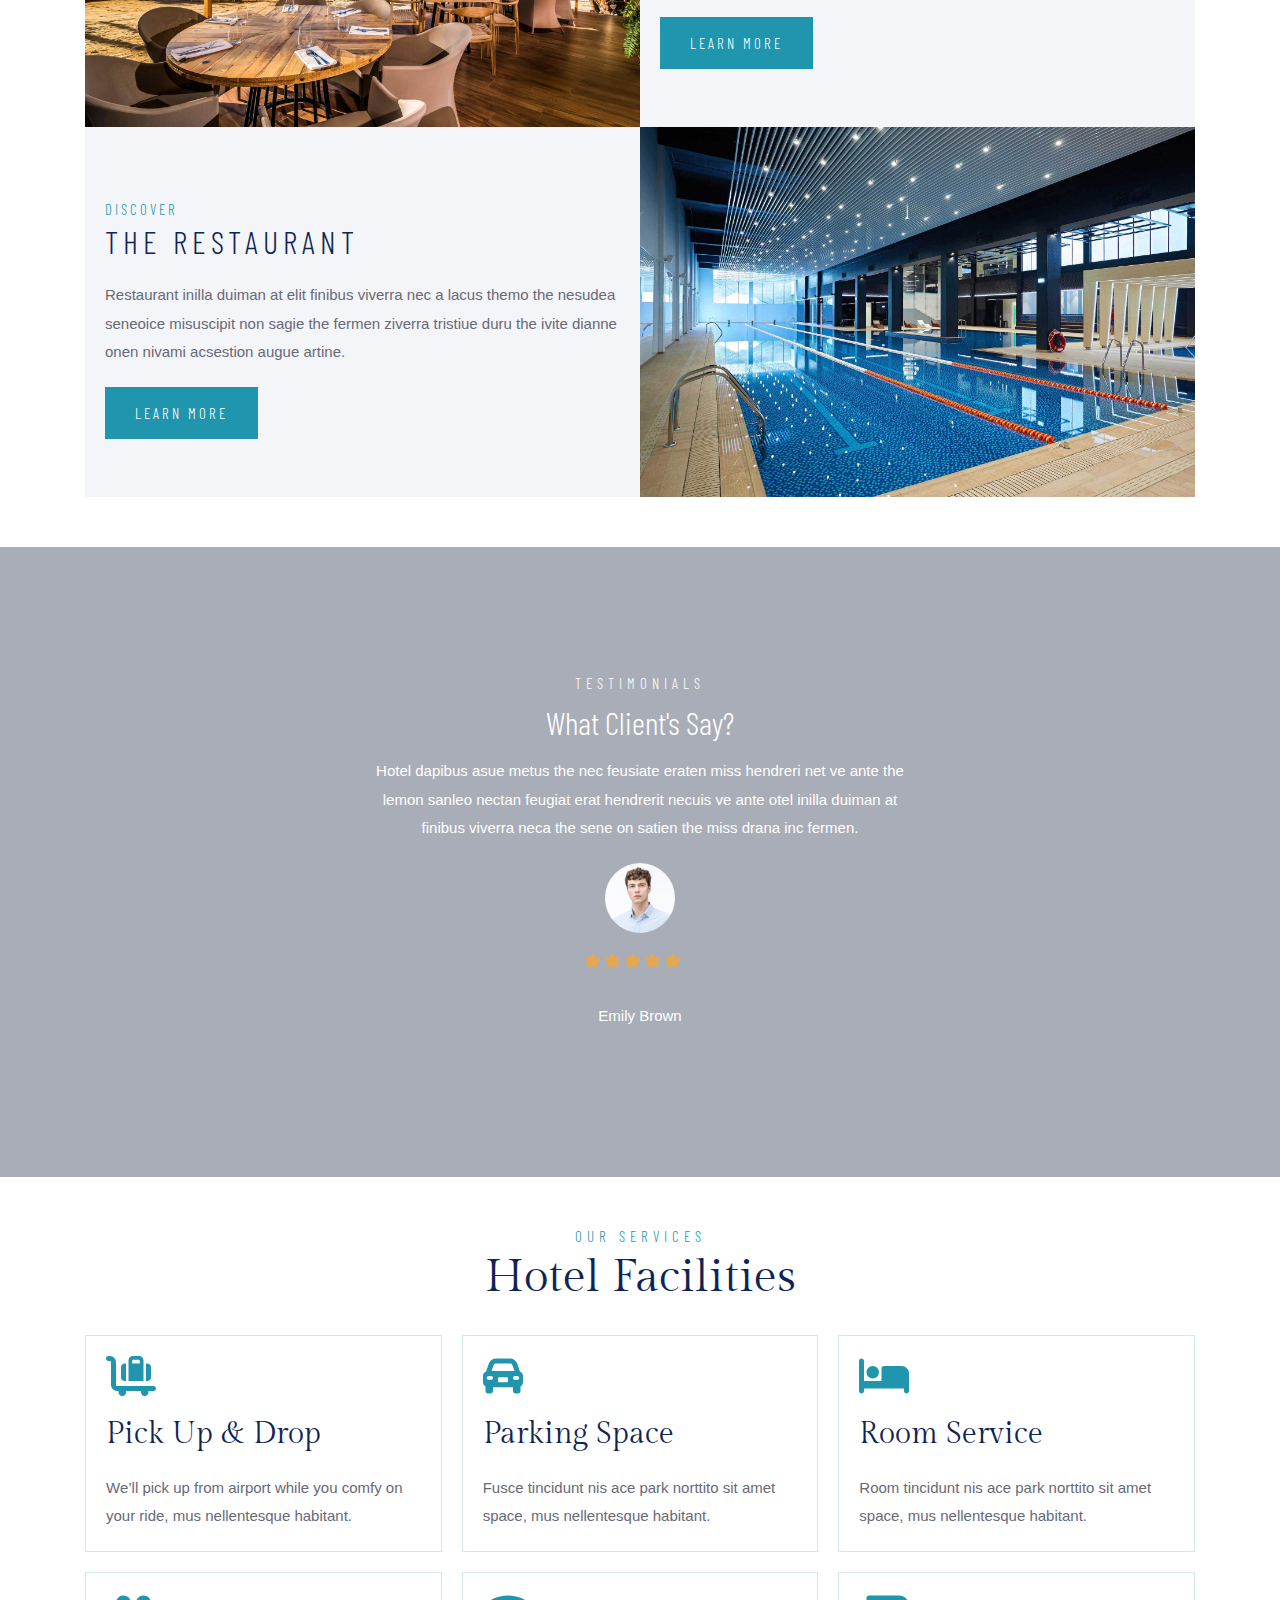
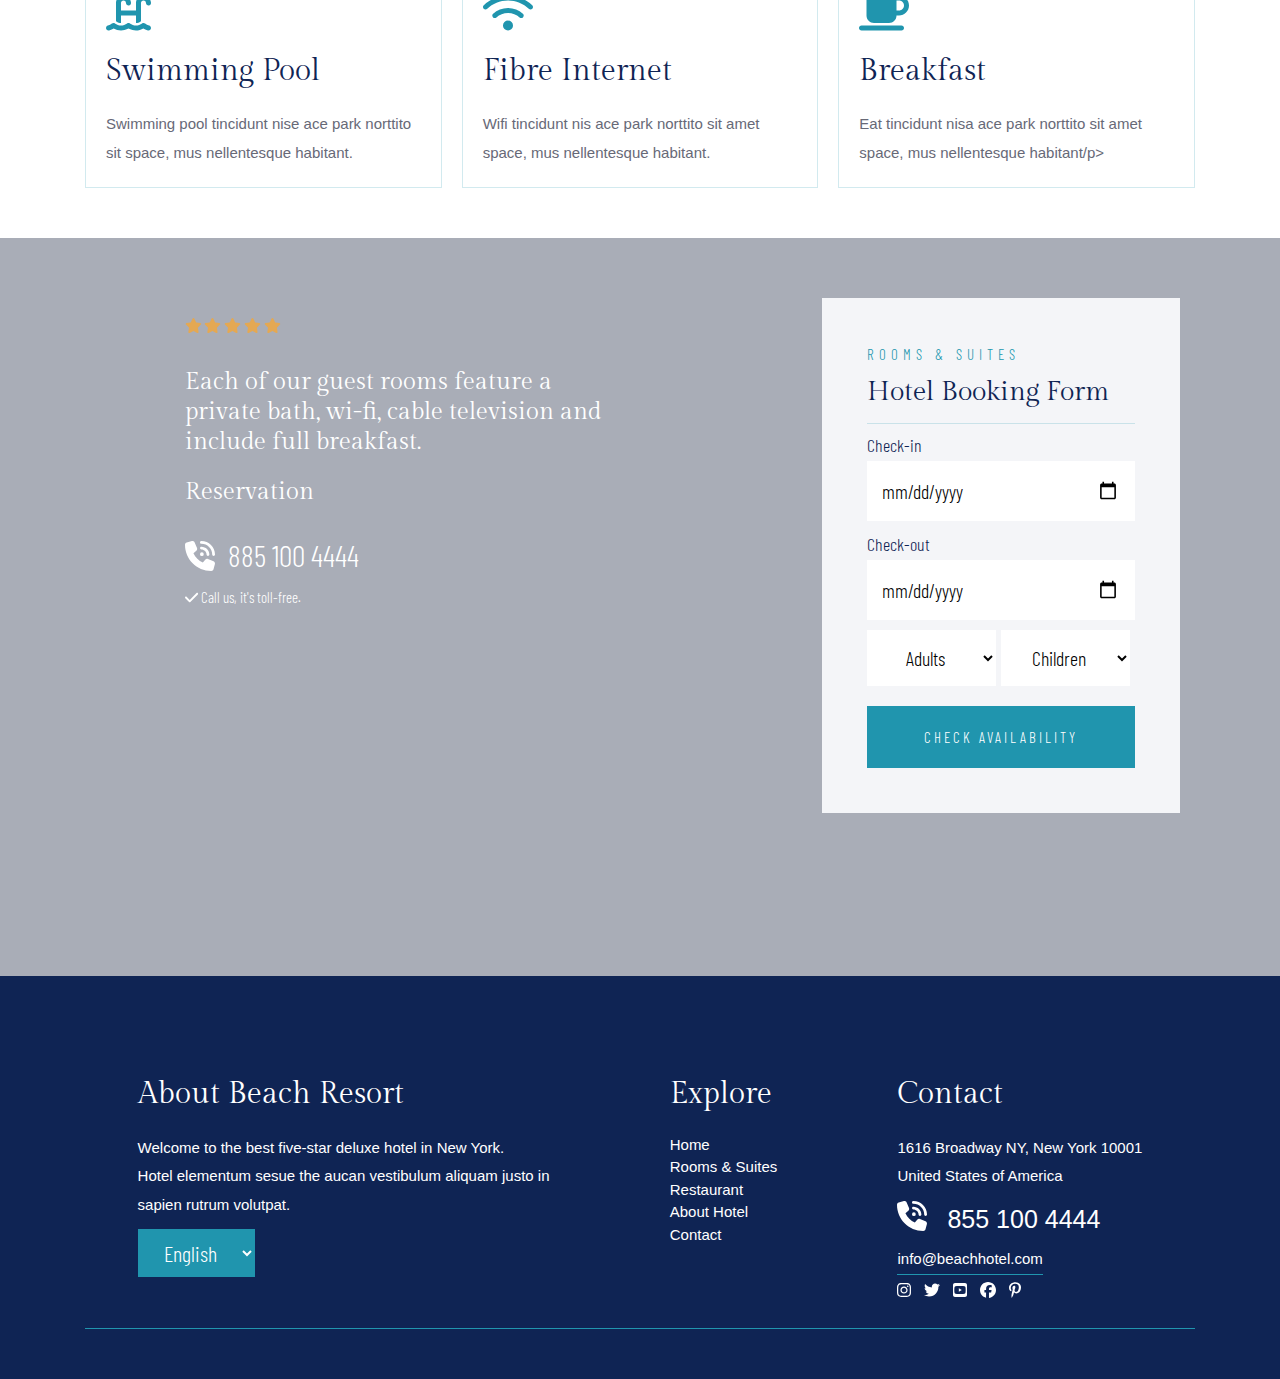
==== commit 3e454730: "Update" ====
--- a/index.html
+++ b/index.html
@@ -39,7 +39,7 @@
                 <a href="news.html">News</a>
               </li>
               <li>
-                <a href="Contact.html">Contact</a>
+                <a href="contact.html">Contact</a>
               </li>
             </ul>
           </div>
@@ -62,7 +62,7 @@
         </div>
       </div>
     </div>
-    <section class="about">
+    <div class="about">
       <div class="container">
           <div class="content">
             <div class="text">
@@ -119,7 +119,6 @@
           </div>
         </div>
       </div>
-    </section>
     <div class="rooms">
       <div class="container">
         <h3>Beach Resort Hotel
@@ -153,7 +152,6 @@
                 </ul>
               </div>
             </div>
-            <!-- <hr class="border-2" /> -->
             <div class="info-wrapper">
               <div class="more">Details <i class="ti-arrow-right"></i></div>
               <div class="butn-dark">
--- a/css/index.css
+++ b/css/index.css
@@ -223,7 +223,7 @@
 .landing::before {
   content: "";
   position: absolute;
-  background: #09153238;
+  background-color: rgb(0 0 0 / 20%);
   width: 100%;
   height: 100%;
   top: 0;
@@ -236,9 +236,13 @@
   left: 50%;
   transform: translate(-50%, -50%);
   width: 100%;
-  min-width: 500px;
   padding: 40px;
   text-align: center;
+}
+@media (max-width: 767px) {
+  .landing .content {
+    padding: 40px 10px;
+  }
 }
 .landing .content h4 {
   font-size: 15px;
@@ -411,24 +415,31 @@
   display: flex;
   position: relative;
 }
-.rooms .room .img {
-  width: 50%;
+@media (max-width: 991px) {
+  .rooms .room {
+    flex-direction: column;
+    /* flex-wrap: wrap; */
+  }
+}
+@media (max-width: 991px) {
+  .rooms .room .img {
+    width: 100%;
+  }
+  .rooms .room .caption {
+    width: 100%;
+  }
 }
 .rooms .room img {
   max-width: 100%;
-  /* height: auto; */
 }
 .rooms .room .caption {
   background-color: #fff;
-  /* position: absolute;
-  top: 50%;
-  transform: translateY(-50%); */
-  width: 50%;
   padding: 30px;
-  /* height: 300px; */
 }
 .rooms .room .caption h3 {
-  color: #2095ae;
+  font-size: 25px;
+  font-weight: bold;
+  color: var(--main-color);
 }
 .rooms .room .caption h3 span {
   font-size: 15px;
@@ -452,7 +463,7 @@
   width: 100%;
   height: 1px;
   background-color: rgba(32, 149, 174, 0.7);
-  bottom: 0;
+  bottom: -15px;
   left: 0;
 }
 .rooms .room .caption .info-wrapper {
@@ -471,13 +482,14 @@
   font-weight: 400;
   font-family: "Barlow Condensed", sans-serif;
   text-transform: uppercase;
-  background: #2095ae;
+  background: var(--main-color);
   color: #fff;
   padding: 15px 30px;
   margin: 0;
   position: relative;
   font-size: 15px;
   letter-spacing: 3px;
+  /* overflow: hidden; */
 }
 /* End Rooms */
 /* Start video */
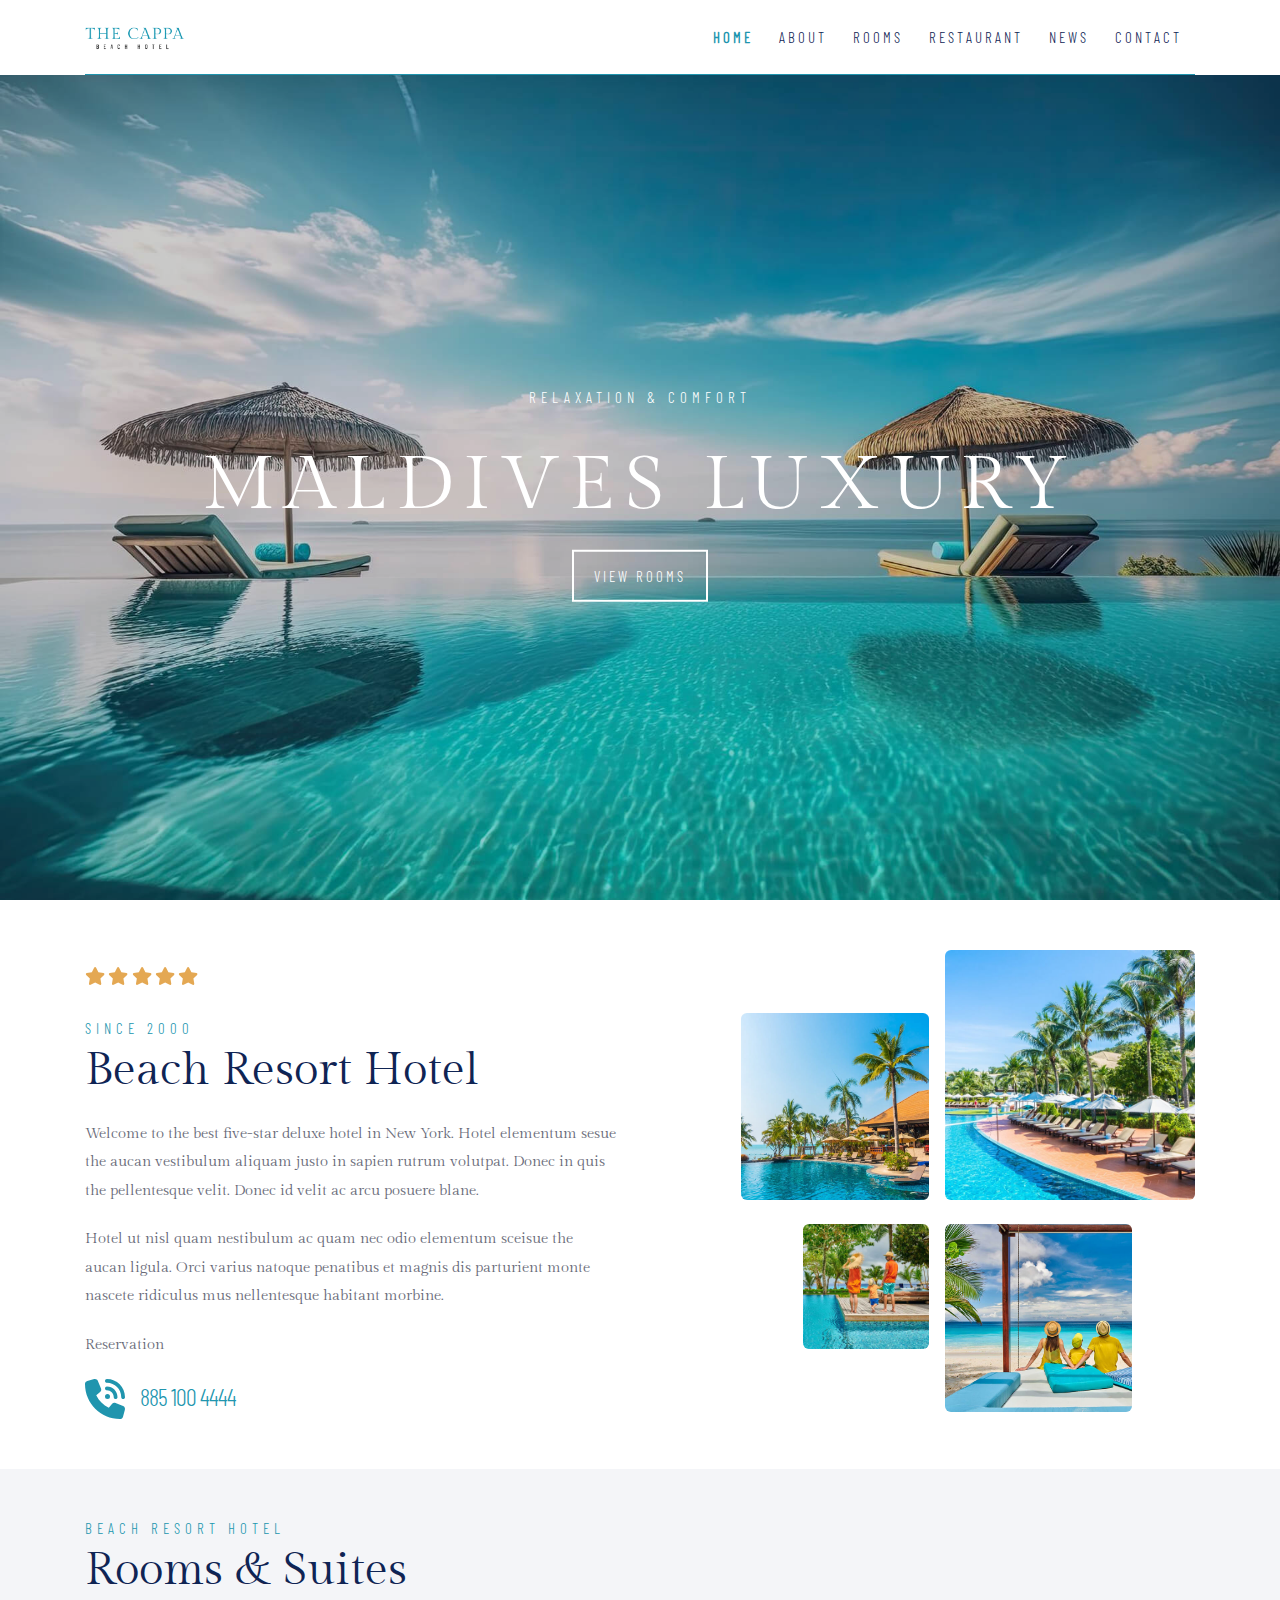
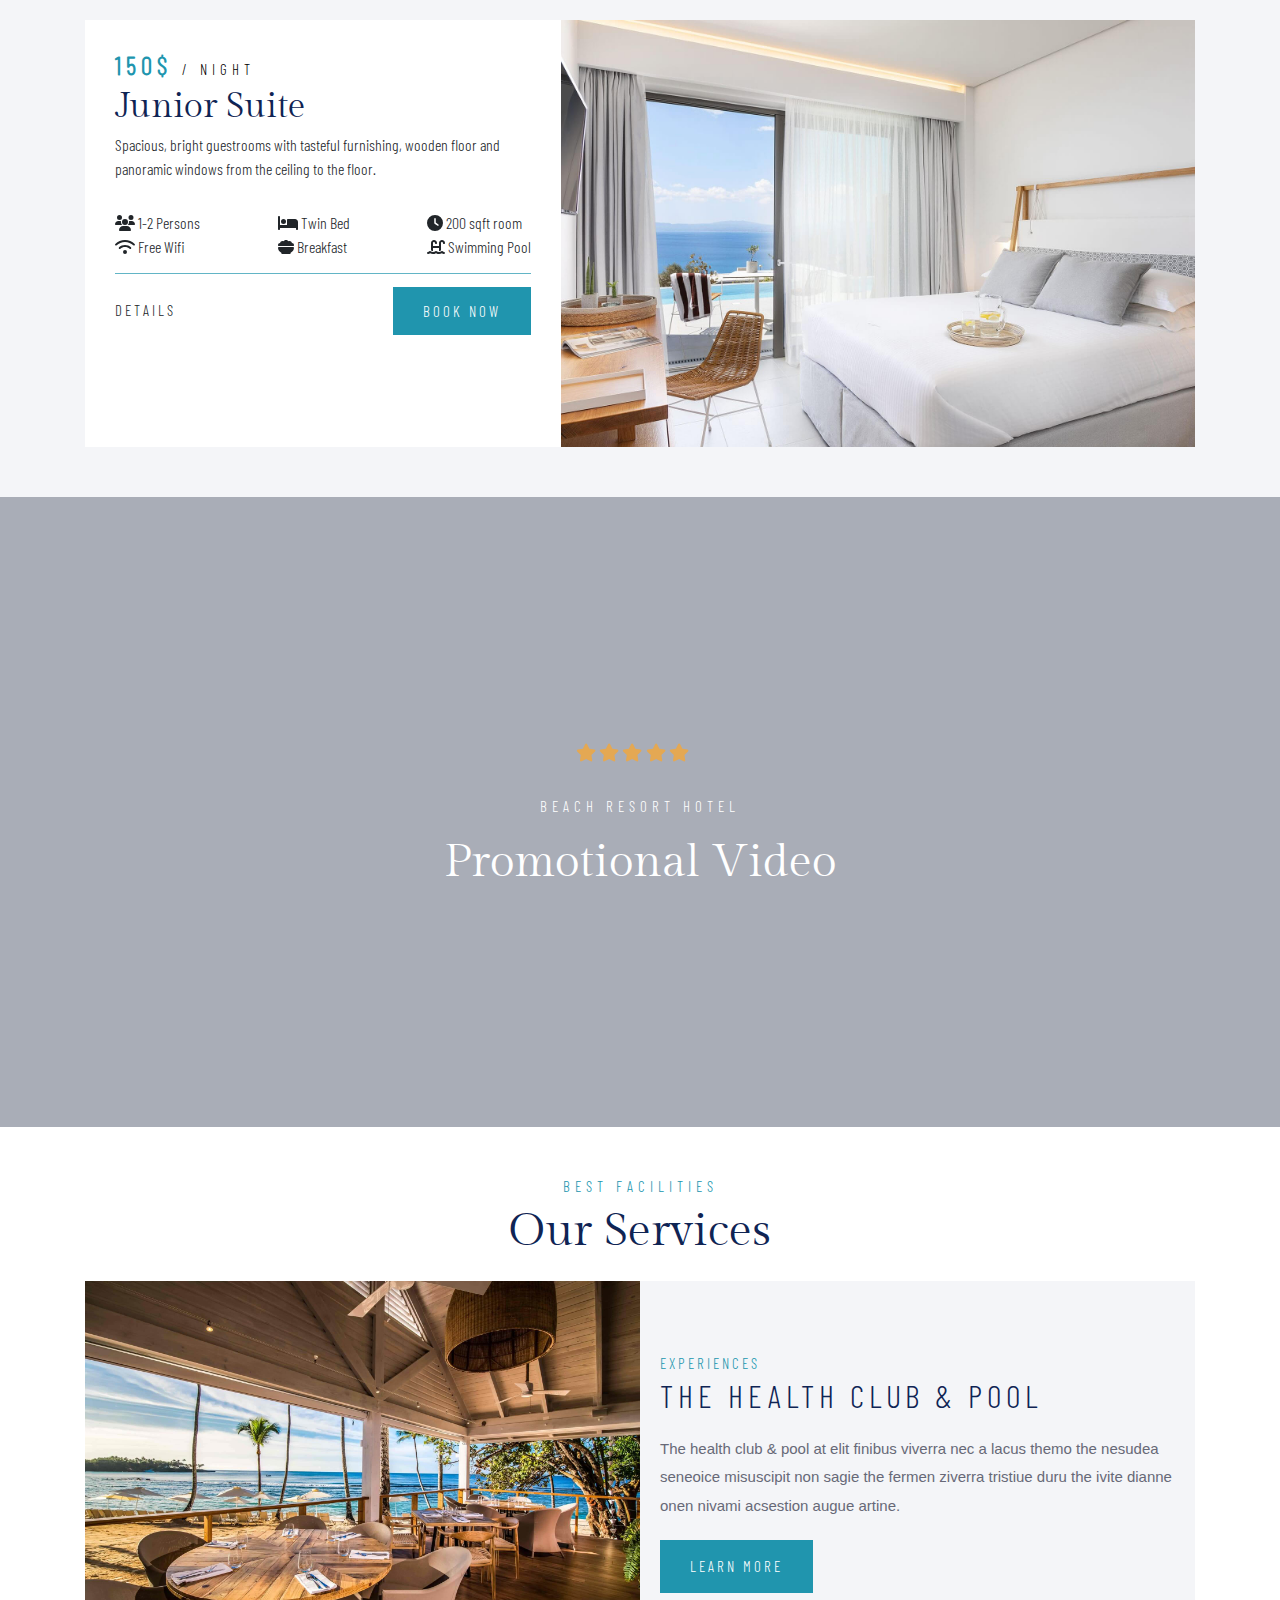
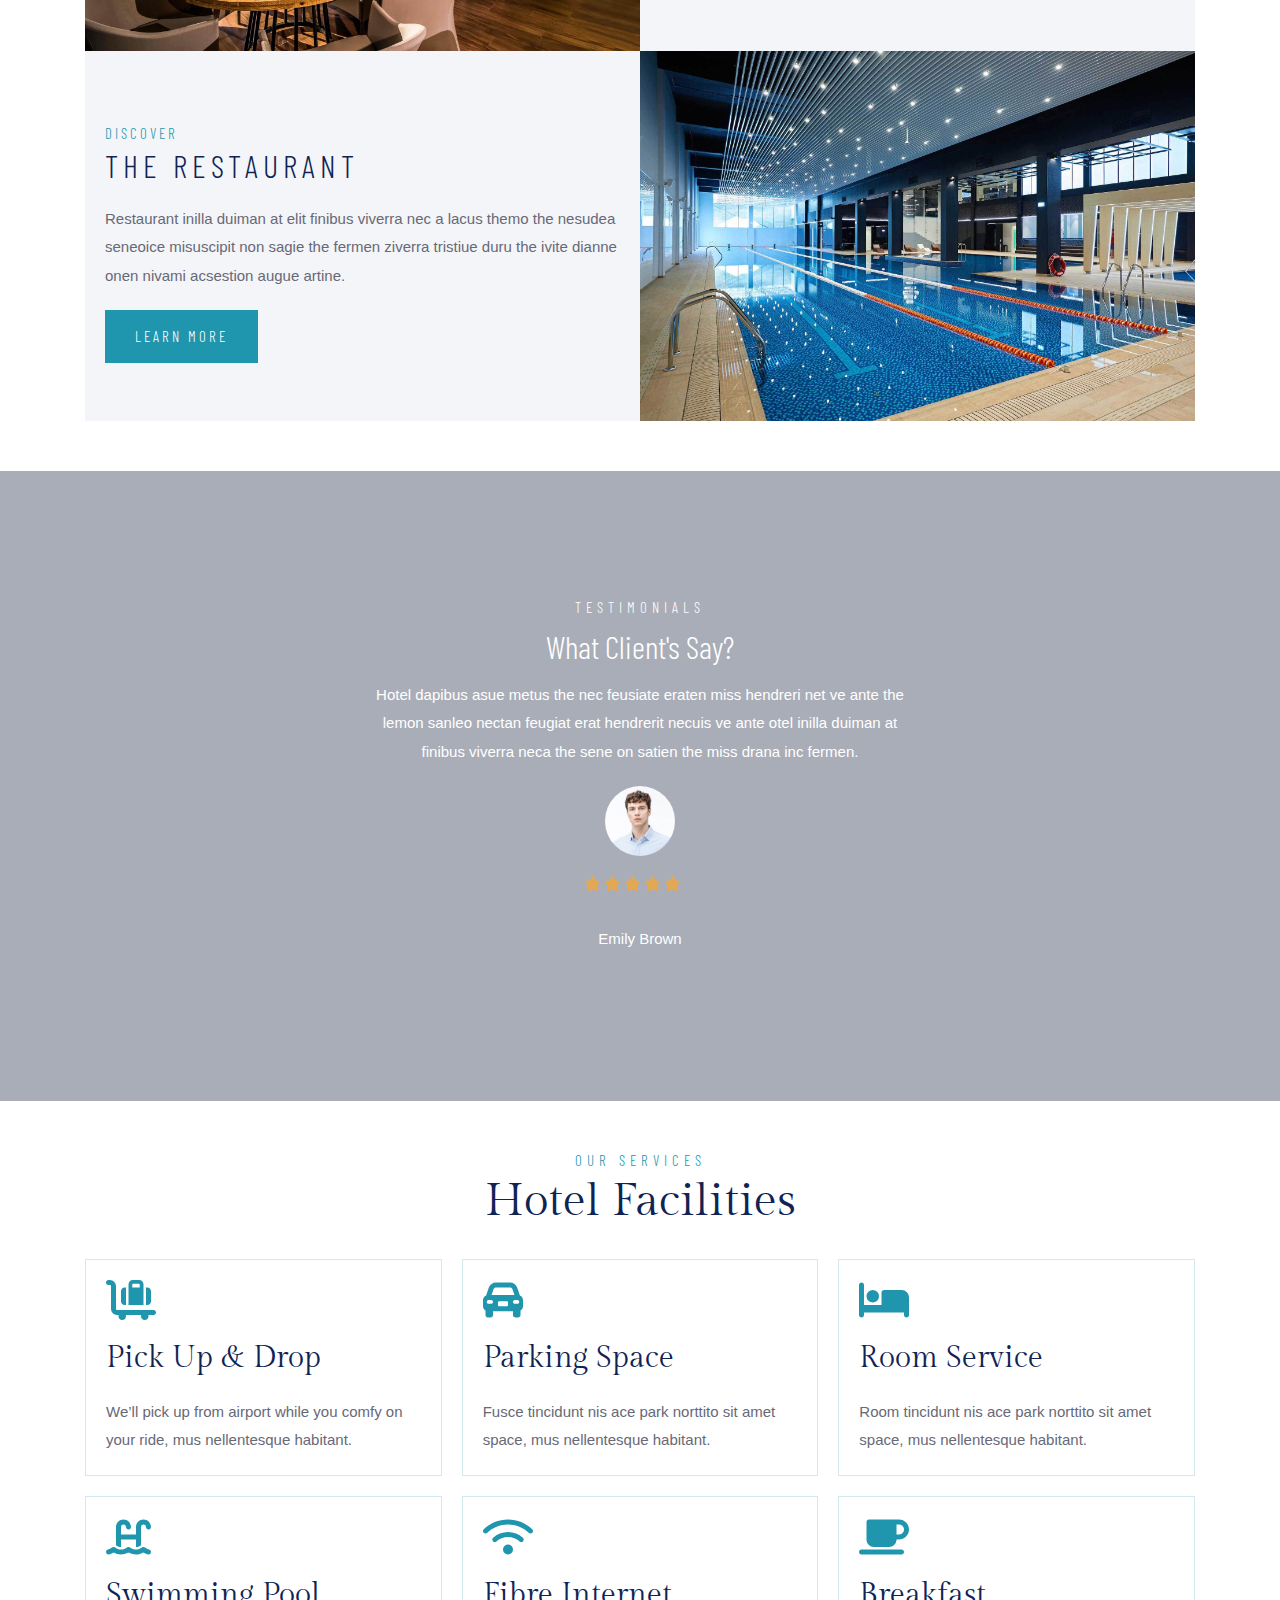
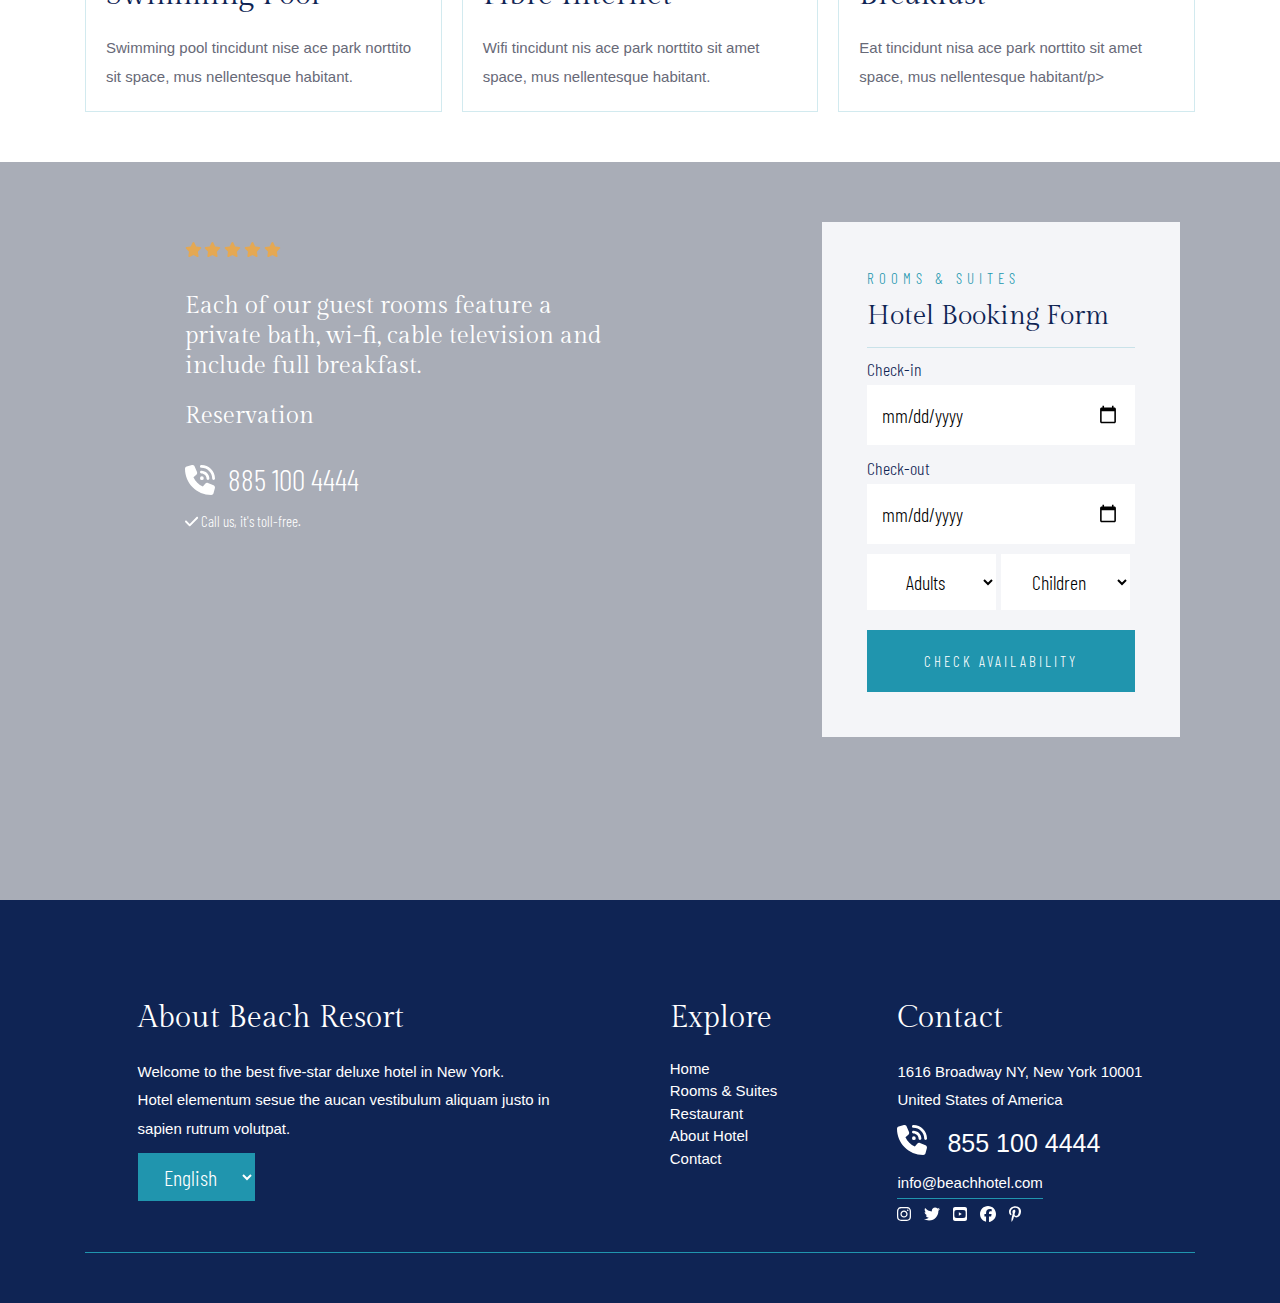
==== commit b85983c0: "update" ====
--- a/index.html
+++ b/index.html
@@ -190,7 +190,9 @@
       <h4>Our Services</h4>
       <div class="content">
         <div class="service">
-          <img src="./images/service_1.jpg" alt="">
+          <div class="img">
+            <img src="./images/service_1.jpg" alt="">
+          </div>
         </div>
         <div class="service">
           <div class="text">
@@ -212,7 +214,9 @@
         </div>
       </div>
       <div class="service">
-        <img src="./images/service_2.jpg" alt="">
+        <div class="img">
+          <img src="./images/service_2.jpg" alt="">
+        </div>
       </div>
     </div>
     </div>
@@ -336,10 +340,10 @@
           <form action="">
               <form>
                 <label for="checkin">Check-in</label>
-                <input type="date" id="checkin" name="checkin" placeholder="Check-in">
+                <input type="date" id="checkin" name="checkin" placeholder="Check-in"/>
 
                 <label for="checkout">Check-out</label>
-                <input type="date" id="checkout" name="checkout" placeholder="Check-out">
+                <input type="date" id="checkout" name="checkout" placeholder="Check-out"/>
 
                   <div class="select">
                     <select name="guests">
@@ -361,8 +365,7 @@
                       </optgroup>
                     </select>
                   </div>
-                
-                  <a href="room.html">Check Availability</a>
+                  <a href="rooms.html">Check Availability</a>
               </form>
         </div>
       </div>
--- a/css/index.css
+++ b/css/index.css
@@ -433,6 +433,7 @@
   max-width: 100%;
 }
 .rooms .room .caption {
+  width: 100%;
   background-color: #fff;
   padding: 30px;
 }
@@ -595,6 +596,7 @@
   }
 }
 .services .content .service {
+  position: relative;
   width: 100%;
   background-color: #f4f5f8;
 }
@@ -648,12 +650,17 @@
 .services .content .service .text button:hover {
   opacity: 0.8;
 }
+
 .services .content .service img {
   max-width: 100%;
   transition: var(--main-transition);
 }
-.services .content .service img:hover {
-  transform: rotate(1deg);
+.services .content .service .img {
+  transition: var(--main-transition);
+  overflow: hidden;
+}
+.services .content .service:hover img {
+  transform: scale(1.1);
 }
 /* End Services */
 /* Start clients */
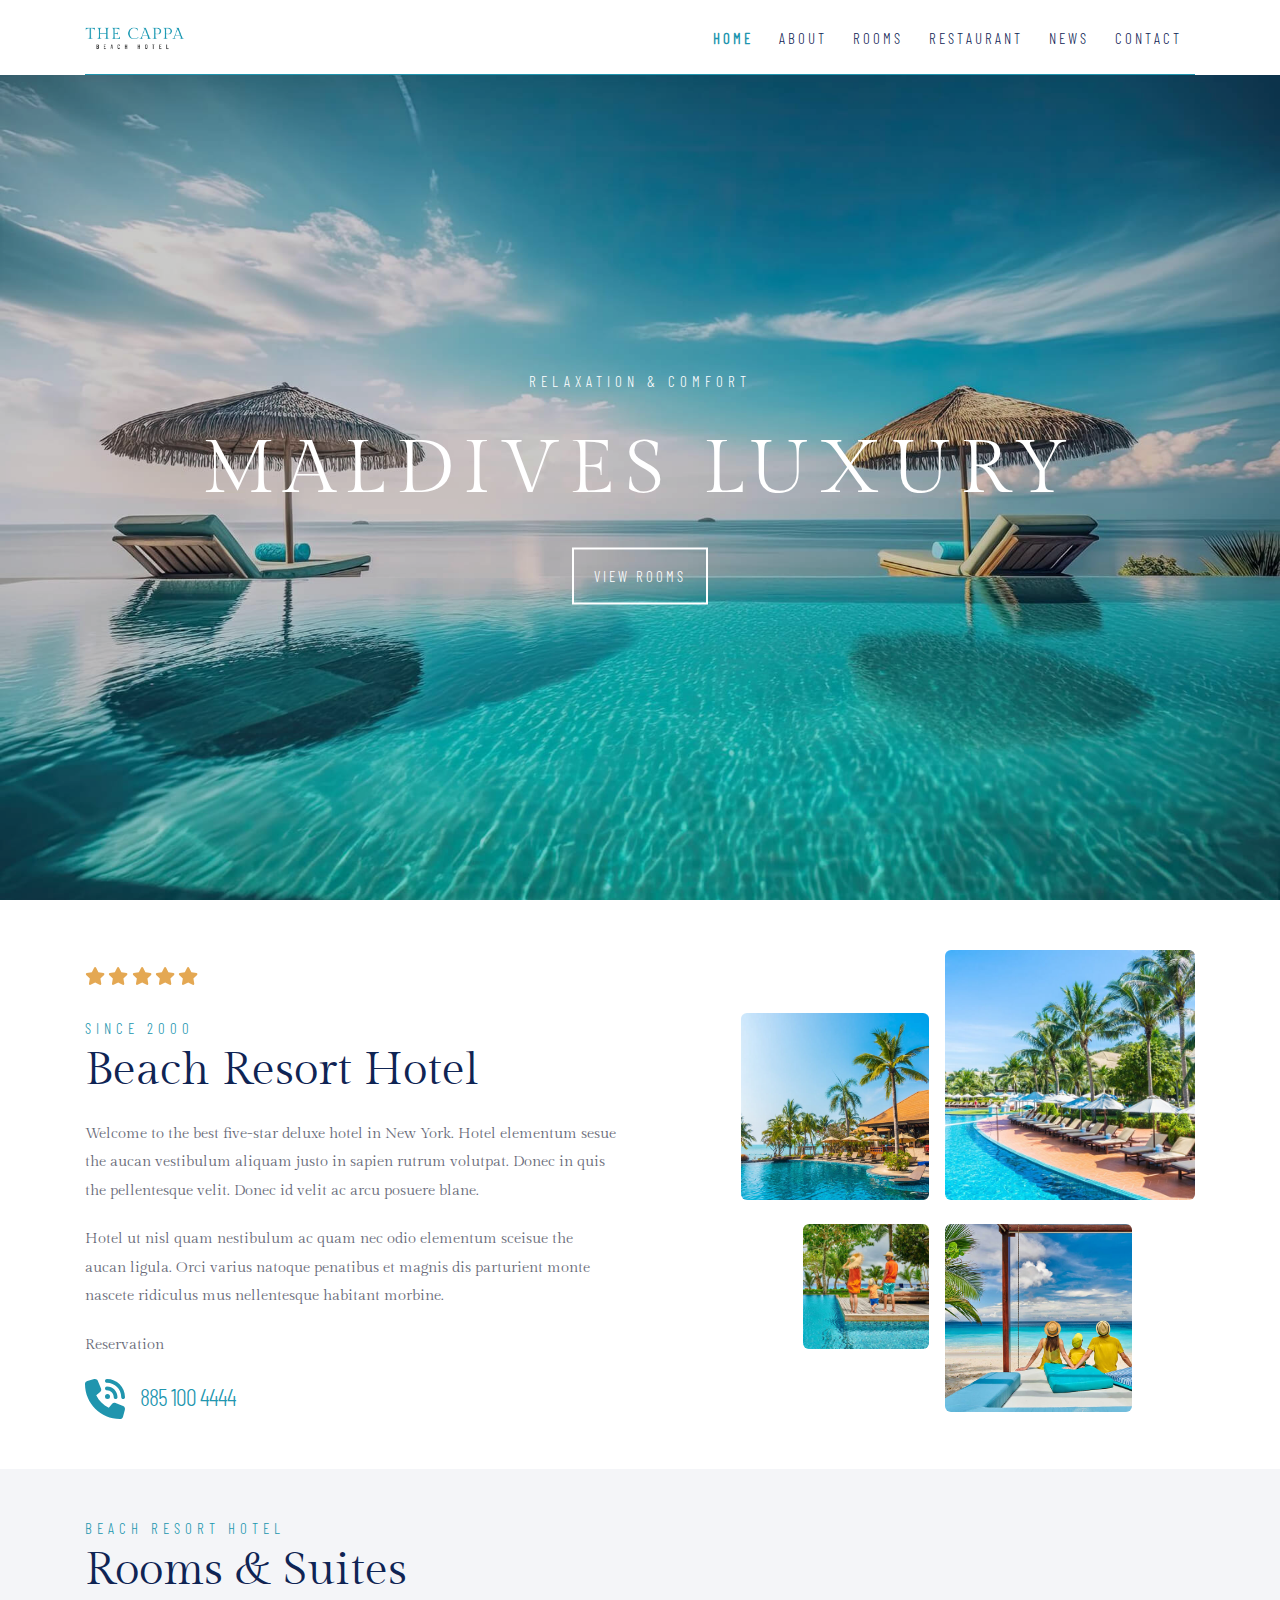
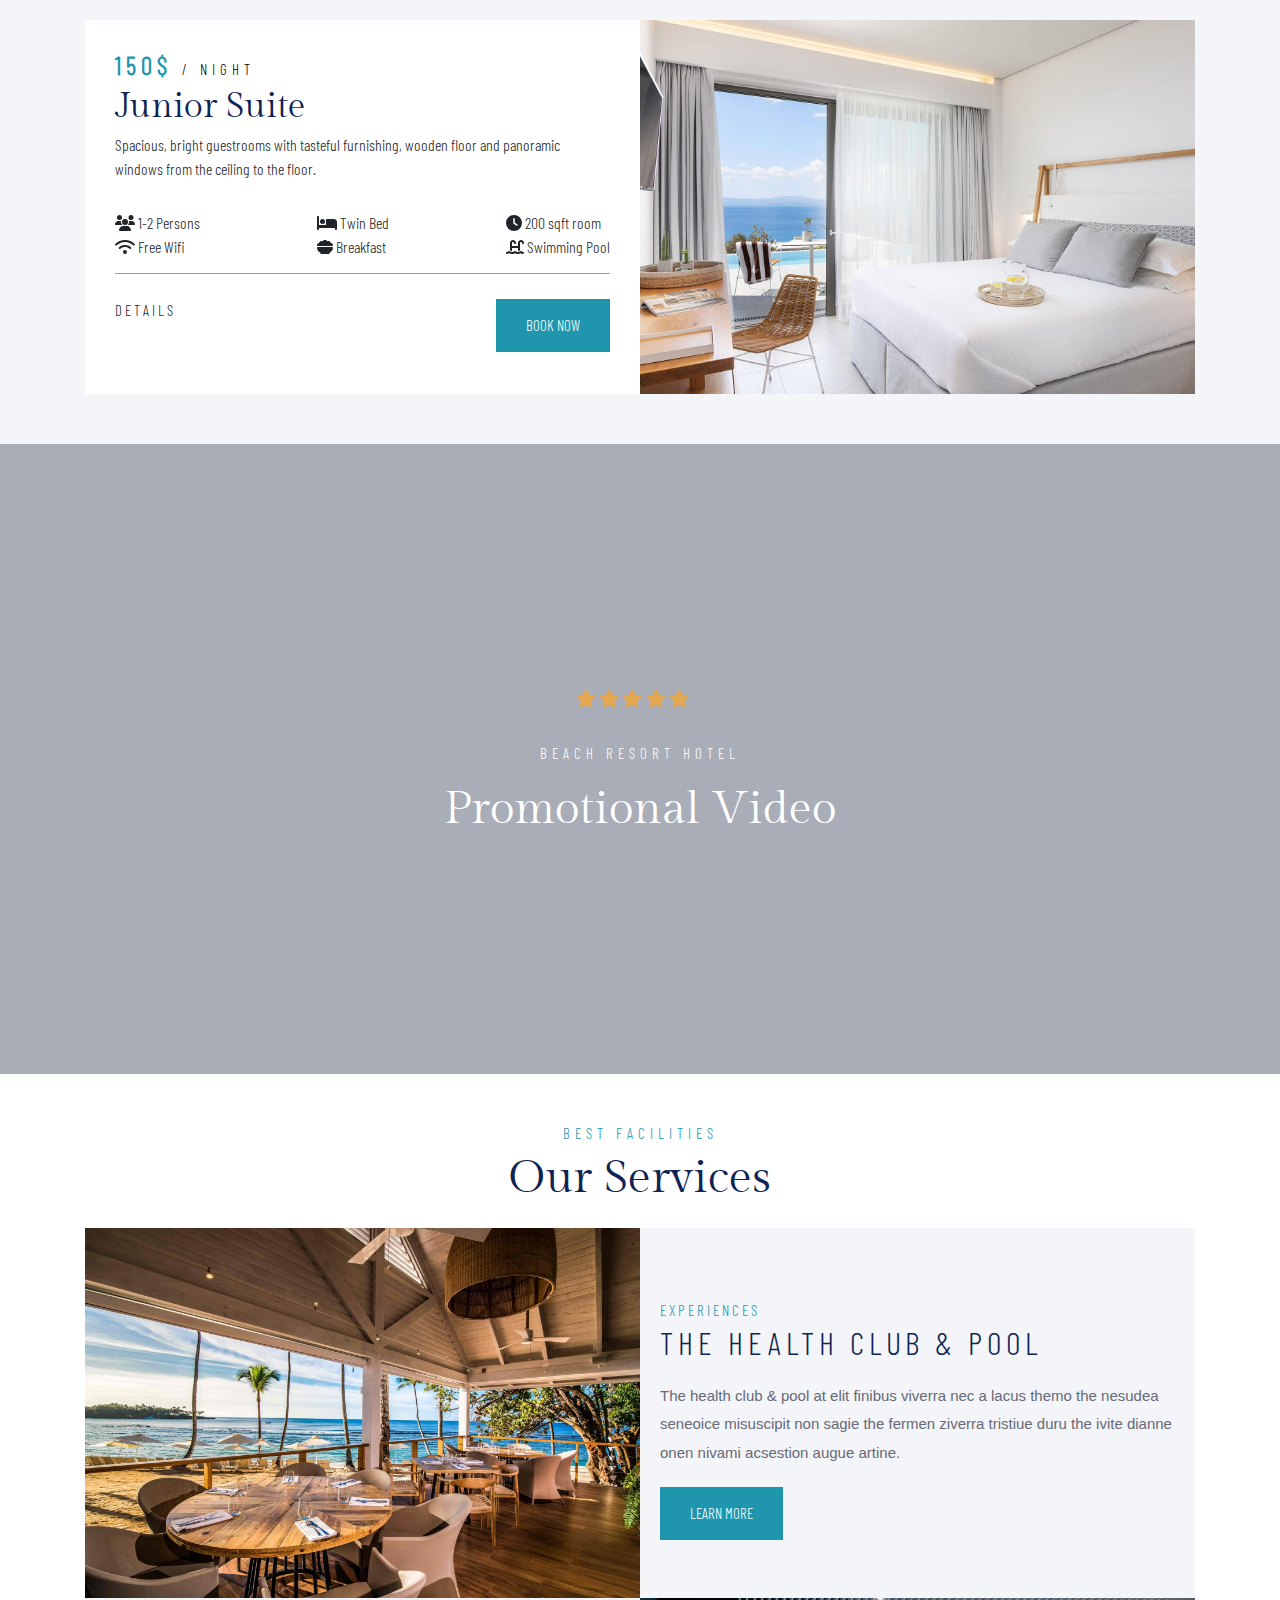
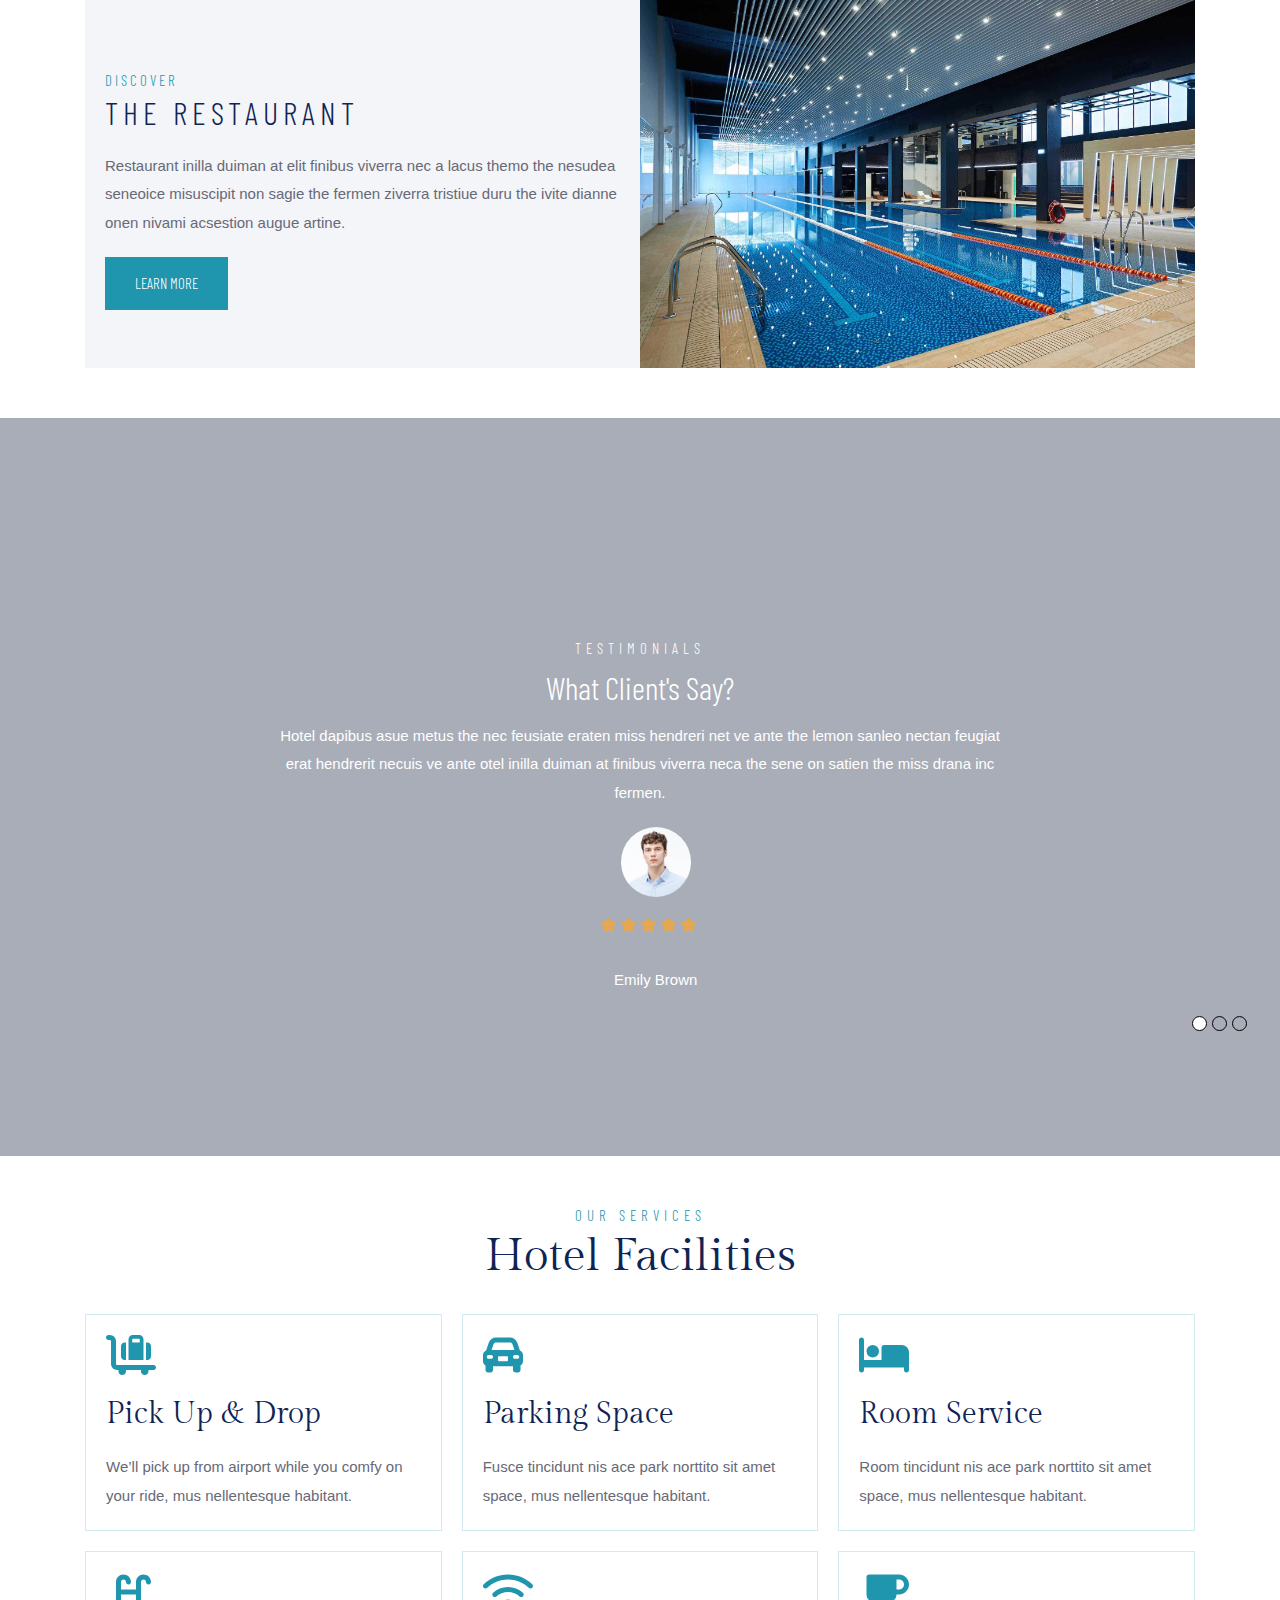
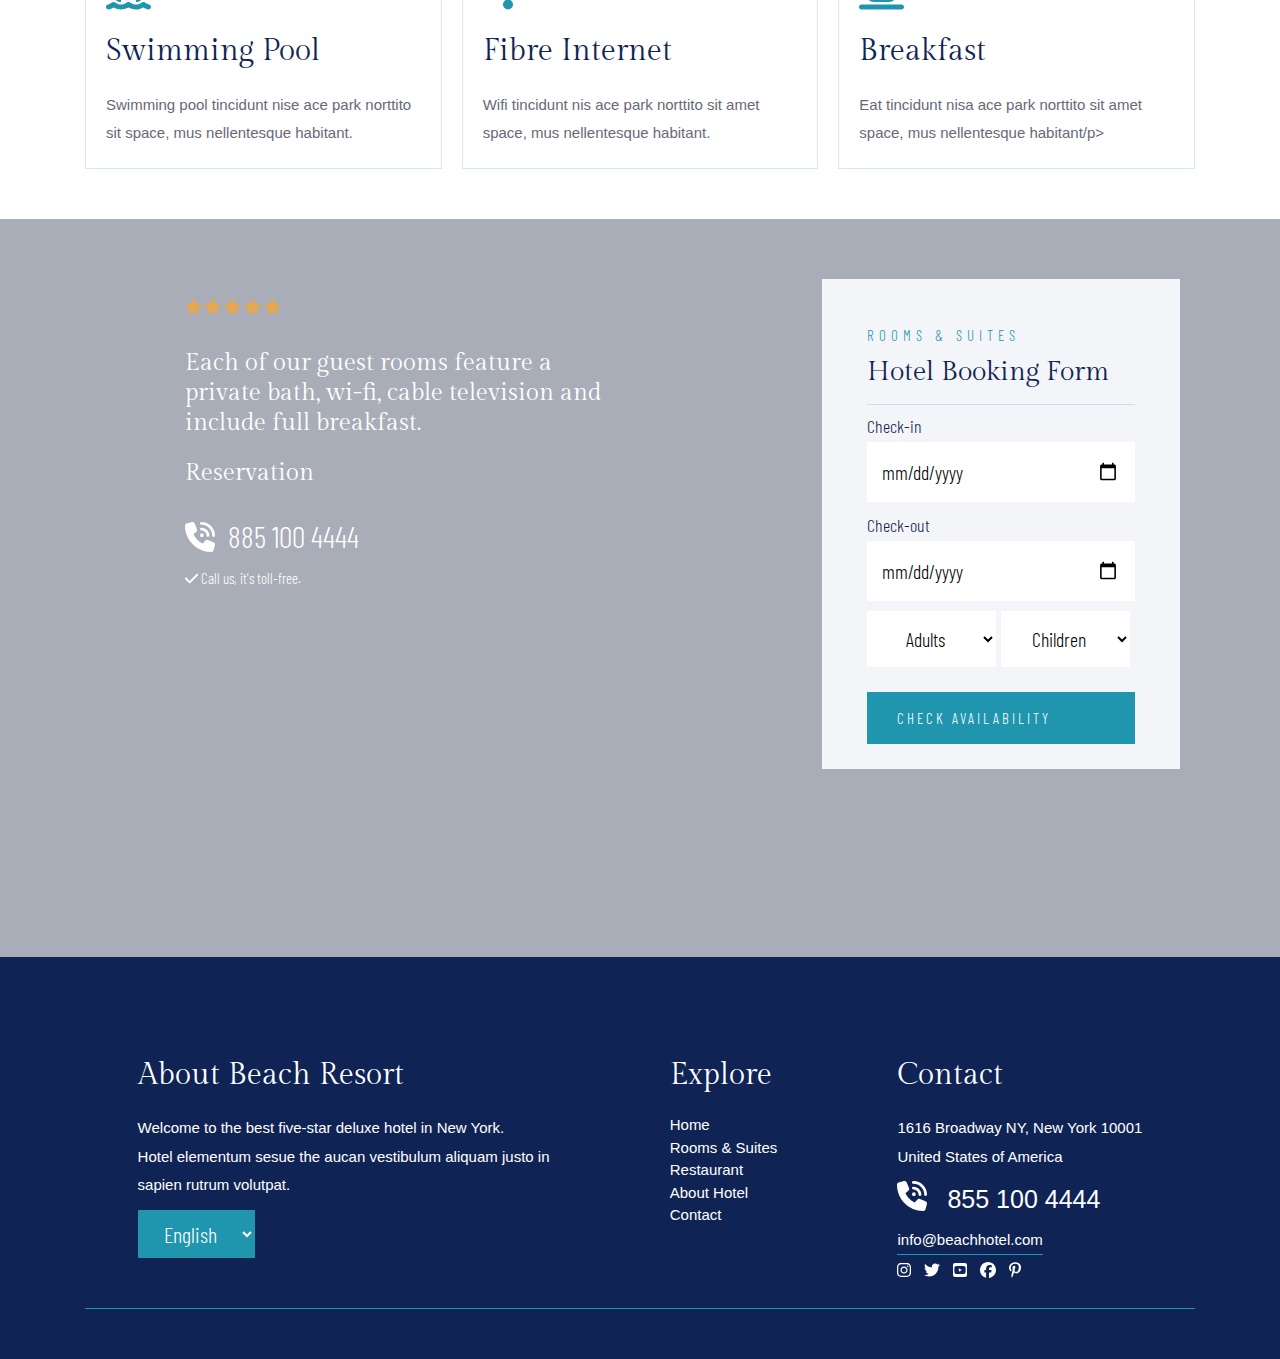
==== commit 225794a3: "Update" ====
--- a/index.html
+++ b/index.html
@@ -57,7 +57,7 @@
           <h4>Relaxation &amp; Comfort</h4>
           <h1>Maldives Luxury</h1>
           <div>
-            <a href="#"><span>View Rooms</span></a>
+            <button>View Rooms</button>
           </div>
         </div>
       </div>
@@ -229,7 +229,7 @@
         <h3>What Client's Say?</h3>
         <div class="item"> 
           <p>Hotel dapibus asue metus the nec feusiate eraten miss hendreri net ve ante the lemon sanleo nectan feugiat erat hendrerit necuis ve ante otel inilla duiman at finibus viverra neca the sene on satien the miss drana inc fermen.</p>
-
+          <div class="clie">
         <div class="client active">
           <img class="client-image" src="images/client_2.jpg" alt="">
           <span>
@@ -241,7 +241,7 @@
           </span>
           <h4>Emily Brown</h4>
         </div>   
-        <div class="client hide">
+        <div class="client">
           <img class="client-image" src="images/client_3.jpg" alt="">
           <span>
             <i class="fa-solid fa-star start"></i>
@@ -252,7 +252,7 @@
           </span>
           <h4>Emily Brown</h4>
         </div>   
-        <div class="client hide">
+        <div class="client">
           <img class="client-image" src="images/cliect_1.png" alt="">
           <span>
             <i class="fa-solid fa-star start"></i>
@@ -262,10 +262,16 @@
             <i class="fa-solid fa-star start"></i>
           </span>
           <h4>Emily Brown</h4>
-        </div>   
-    </div>
-  </div>
-</div>
+        </div> 
+          </div>  
+    </div>
+    <div class="span">
+      <span class="dot"></span>
+      <span></span>
+      <span></span>
+    </div>
+  </div>
+  </div>
   </div>
   <div class="facilities">
     <div class="container">
--- a/css/index.css
+++ b/css/index.css
@@ -43,6 +43,7 @@
 a {
   text-decoration: none;
 }
+
 .container {
   padding-left: 15px;
   padding-right: 15px;
@@ -270,32 +271,43 @@
     font-size: 40px;
   }
 }
-.landing .content a {
+.landing .content button {
+  font-size: 15px;
+  font-family: "Barlow Condensed", sans-serif;
+  text-transform: uppercase;
+  text-align: center;
   position: relative;
   font-weight: 400;
   padding: 15px 20px;
-  font-family: "Barlow Condensed", sans-serif;
-  text-transform: uppercase;
-  color: #fff;
-  font-size: 15px;
+  display: inline-block;
+  color: #fff;
   letter-spacing: 3px;
   border: 2px solid var(--black-color);
-  overflow: hidden;
   background: transparent;
-}
-.landing .content a::after {
+  transition: 0.3s ease all;
+  text-decoration: none;
+  z-index: 1;
+}
+.landing .content button::before {
   content: "";
-  width: 0;
-  height: 100%;
-  position: absolute;
+  position: absolute;
+  transition: 0.3s ease all;
+  top: 0;
+  left: 50%;
+  right: 50%;
   bottom: 0;
+  opacity: 0;
+  background-color: #fff;
+  z-index: -1;
+}
+.landing .content button:hover {
+  color: #000;
+}
+.landing .content button:hover::before {
+  transition: 0.3s ease all;
   left: 0;
-  z-index: 1;
-  background-color: #fff;
-  color: #000;
-}
-.landing .content a:hover + a::after {
-  width: 100%;
+  right: 0;
+  opacity: 1;
 }
 
 /* Start About Page */
@@ -421,6 +433,18 @@
     /* flex-wrap: wrap; */
   }
 }
+.rooms .room .img {
+  width: 50%;
+}
+.rooms .room img {
+  max-width: 100%;
+}
+.rooms .room .caption {
+  width: 100%;
+  background-color: #fff;
+  padding: 30px;
+  width: 50%;
+}
 @media (max-width: 991px) {
   .rooms .room .img {
     width: 100%;
@@ -428,14 +452,6 @@
   .rooms .room .caption {
     width: 100%;
   }
-}
-.rooms .room img {
-  max-width: 100%;
-}
-.rooms .room .caption {
-  width: 100%;
-  background-color: #fff;
-  padding: 30px;
 }
 .rooms .room .caption h3 {
   font-size: 25px;
@@ -479,7 +495,7 @@
   font-weight: 400;
   letter-spacing: 3px;
 }
-.rooms .room .caption .info-wrapper .butn-dark a {
+/* .rooms .room .caption .info-wrapper .butn-dark a {
   font-weight: 400;
   font-family: "Barlow Condensed", sans-serif;
   text-transform: uppercase;
@@ -490,8 +506,45 @@
   position: relative;
   font-size: 15px;
   letter-spacing: 3px;
-  /* overflow: hidden; */
-}
+} */
+
+.rooms .room .caption .info-wrapper .butn-dark a {
+  font-weight: 400;
+  font-family: "Barlow Condensed", sans-serif;
+  text-transform: uppercase;
+  background-color: var(--main-color);
+  color: #fff;
+  padding: 15px 30px;
+  margin: 0;
+  position: relative;
+  font-size: 15px;
+  display: inline-block;
+  transition: 0.3s ease all;
+  z-index: 1;
+}
+.rooms .room .caption .info-wrapper .butn-dark a::before {
+  content: "";
+  position: absolute;
+  transition: 0.3s ease all;
+  top: 0;
+  left: 50%;
+  right: 50%;
+  bottom: 0;
+  opacity: 0;
+  background-color: #fff;
+  border: 1px solid var(--main-color);
+  z-index: -1;
+}
+.rooms .room .caption .info-wrapper .butn-dark a:hover {
+  color: var(--main-color);
+}
+.rooms .room .caption .info-wrapper .butn-dark a:hover::before {
+  transition: 0.3s ease all;
+  left: 0;
+  right: 0;
+  opacity: 1;
+}
+
 /* End Rooms */
 /* Start video */
 .video {
@@ -640,15 +693,38 @@
   font-weight: 400;
   font-family: "Barlow Condensed", sans-serif;
   text-transform: uppercase;
-  background: var(--main-color);
+  background-color: var(--main-color);
   color: #fff;
   padding: 15px 30px;
-  font-size: 15px;
-  letter-spacing: 3px;
-  border: none;
+  margin: 0;
+  position: relative;
+  font-size: 15px;
+  display: inline-block;
+  transition: 0.3s ease all;
+  border: 0;
+  z-index: 1;
+}
+.services .content .service .text button::before {
+  content: "";
+  position: absolute;
+  transition: 0.3s ease all;
+  top: 0;
+  left: 50%;
+  right: 50%;
+  bottom: 0;
+  opacity: 0;
+  background-color: #fff;
+  border: 1px solid var(--main-color);
+  z-index: -1;
 }
 .services .content .service .text button:hover {
-  opacity: 0.8;
+  color: var(--main-color);
+}
+.services .content .service .text button:hover:before {
+  transition: 0.3s ease all;
+  left: 0;
+  right: 0;
+  opacity: 1;
 }
 
 .services .content .service img {
@@ -670,7 +746,7 @@
   background-image: url("../images/slider-1.jpg");
   background-size: cover;
   background-attachment: fixed;
-  height: 70vh;
+  height: 82vh;
   position: relative;
 }
 .clients .overlay {
@@ -685,13 +761,12 @@
   position: absolute;
   top: 50%;
   left: 50%;
-  transform: translate(-50%, -50%);
-  width: 100%;
-  min-width: 500px;
+  transform: translate(-50%, -70%);
+  width: 100%;
   padding: 40px;
   text-align: center;
-  width: 50%;
-}
+}
+
 .clients .content h2 {
   font-family: "Barlow Condensed", sans-serif;
   color: #fff;
@@ -705,14 +780,32 @@
   font-weight: 400;
   color: #fff;
   margin-bottom: 15px;
+}
+.clients .content p {
+  width: 60%;
+  margin: 0 auto;
 }
 .clients .content img {
   width: 70px;
   height: 70px;
   border-radius: 50%;
 }
-.clients .hide {
-  display: none;
+.clients .clie {
+  width: 120px;
+  position: absolute;
+  display: flex;
+  left: 50%;
+  transform: translateX(-50%);
+  gap: 20px;
+  overflow-y: auto;
+  white-space: nowrap;
+}
+
+.clients .clie::-webkit-scrollbar {
+  width: 0;
+}
+.clients .clie .client {
+  padding: 0 20px;
 }
 .clients span {
   display: block;
@@ -747,8 +840,24 @@
   color: #fff;
   margin-bottom: 20px;
 }
-.active {
-  display: block;
+.clients .content .span {
+  position: absolute;
+  display: flex;
+  align-items: end;
+  right: 33px;
+  bottom: -179px;
+}
+.clients .content .span span {
+  width: 15px;
+  height: 15px;
+  border: 1px solid #000;
+  border-radius: 50%;
+  padding: 5px;
+  margin-left: 5px;
+  cursor: pointer;
+}
+.dot {
+  background-color: #fff;
 }
 /* End clients */
 /* Start facilities */
@@ -987,7 +1096,7 @@
   background-color: var(--main-color);
   color: var(--black-color);
 }
-.books .content .book form a {
+/* .books .content .book form a {
   display: block;
   text-align: center;
   padding: 0;
@@ -1005,7 +1114,50 @@
   transition: all 0.3s ease-out;
   letter-spacing: 3px;
   text-transform: uppercase;
-}
+} */
+.books .content .book form a {
+  width: 100%;
+  font-weight: 400;
+  font-family: "Barlow Condensed", sans-serif;
+  text-transform: uppercase;
+  background-color: var(--main-color);
+  color: #fff;
+  margin-top: 15px;
+  letter-spacing: 3px;
+  cursor: pointer;
+  padding: 15px 30px;
+  margin: 0;
+  position: relative;
+  font-size: 15px;
+  display: inline-block;
+  transition: 0.3s ease all;
+  border: 0;
+  top: 20px;
+  z-index: 1;
+}
+.books .content .book form a::before {
+  content: "";
+  position: absolute;
+  transition: 0.3s ease all;
+  top: 0;
+  left: 50%;
+  right: 50%;
+  bottom: 0;
+  opacity: 0;
+  background-color: #fff;
+  border: 1px solid var(--main-color);
+  z-index: -1;
+}
+.books .content .book form a:hover {
+  color: var(--main-color);
+}
+.books .content .book form a:hover:before {
+  transition: 0.3s ease all;
+  left: 0;
+  right: 0;
+  opacity: 1;
+}
+
 /* end Book */
 /* start footer */
 footer {
